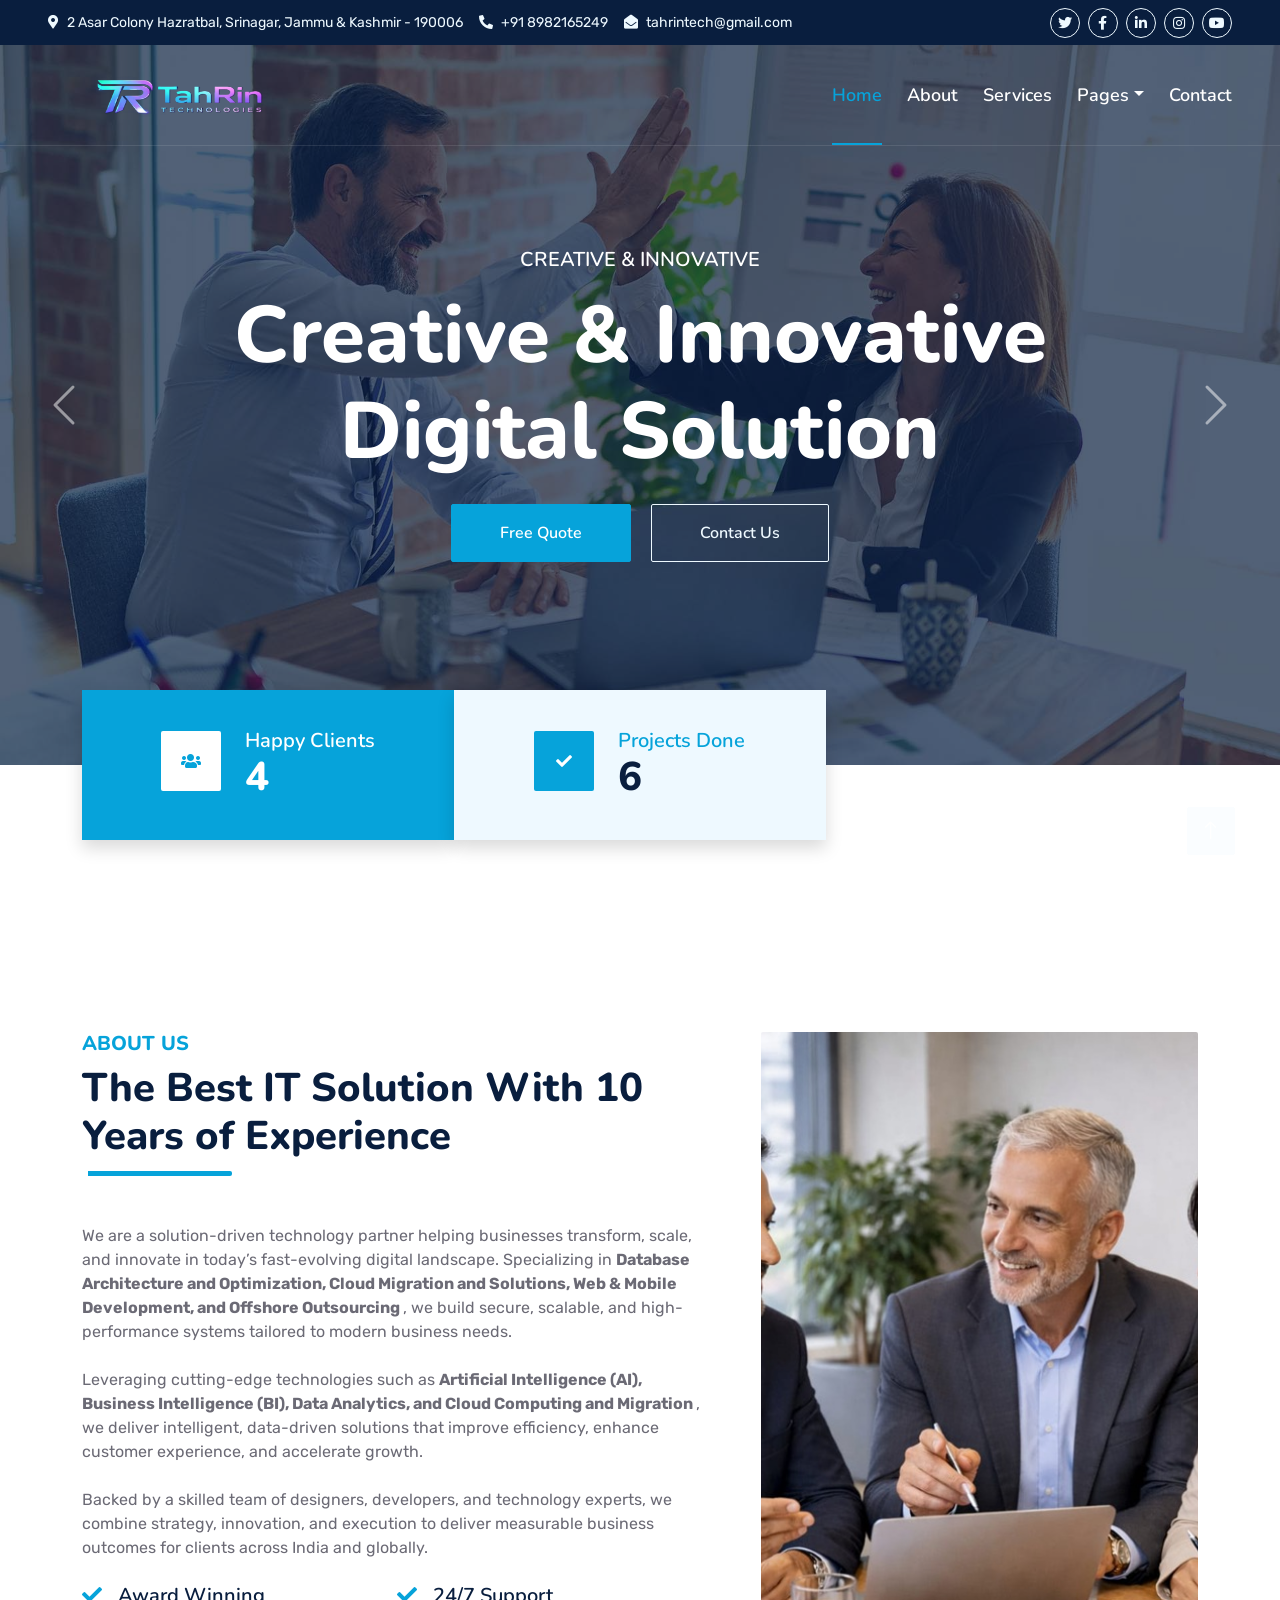
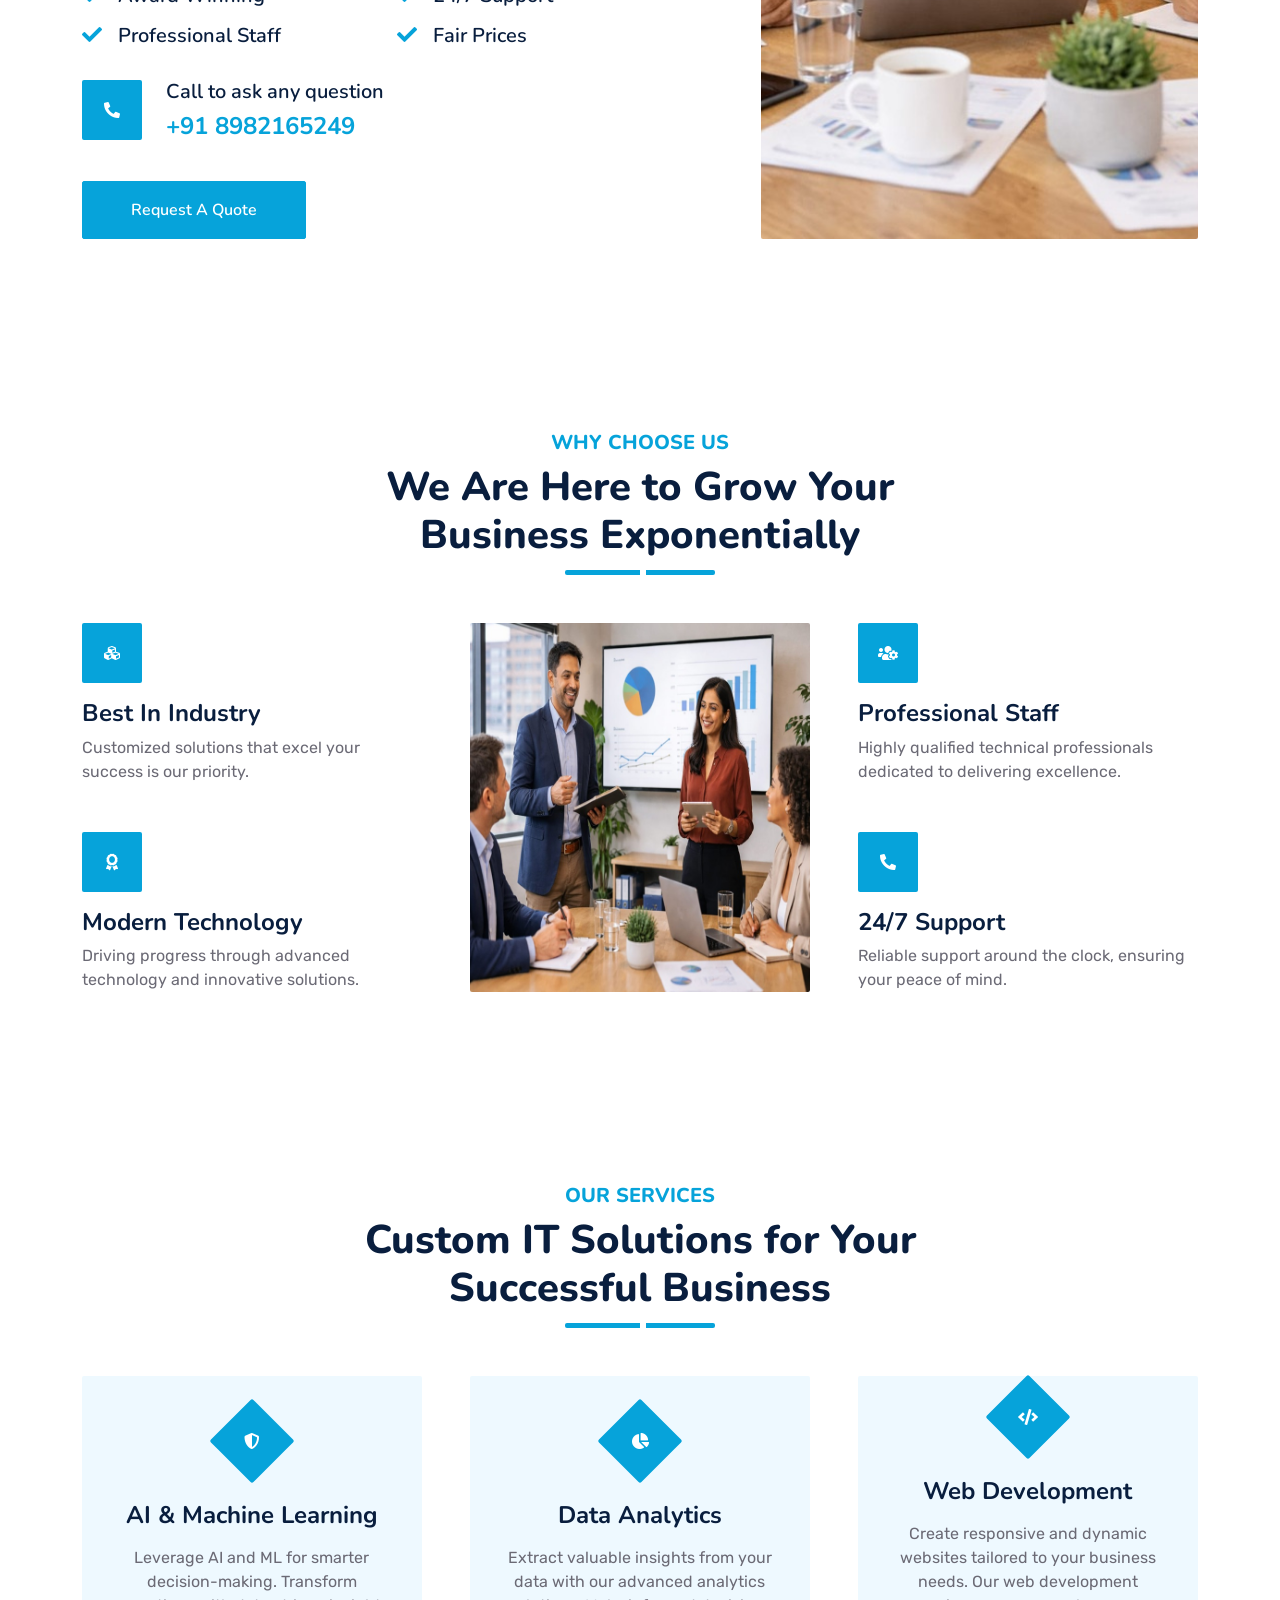
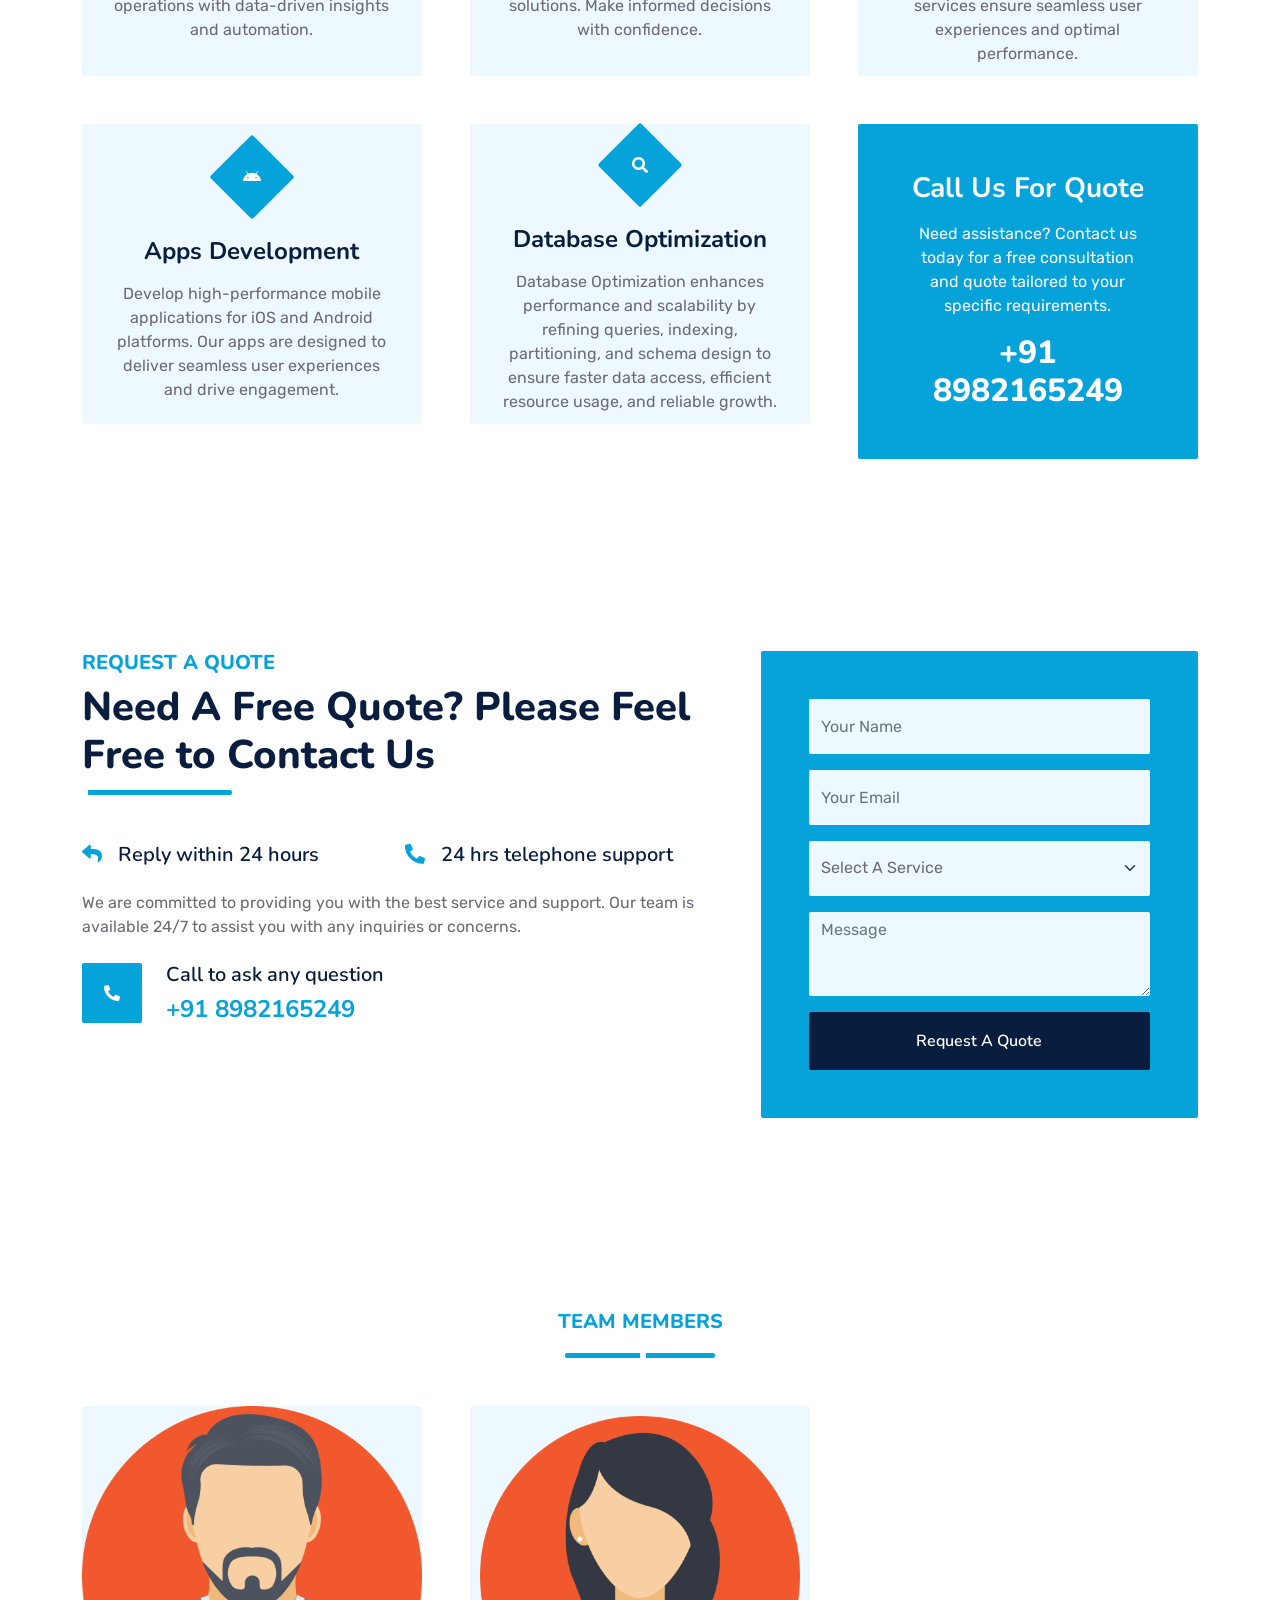
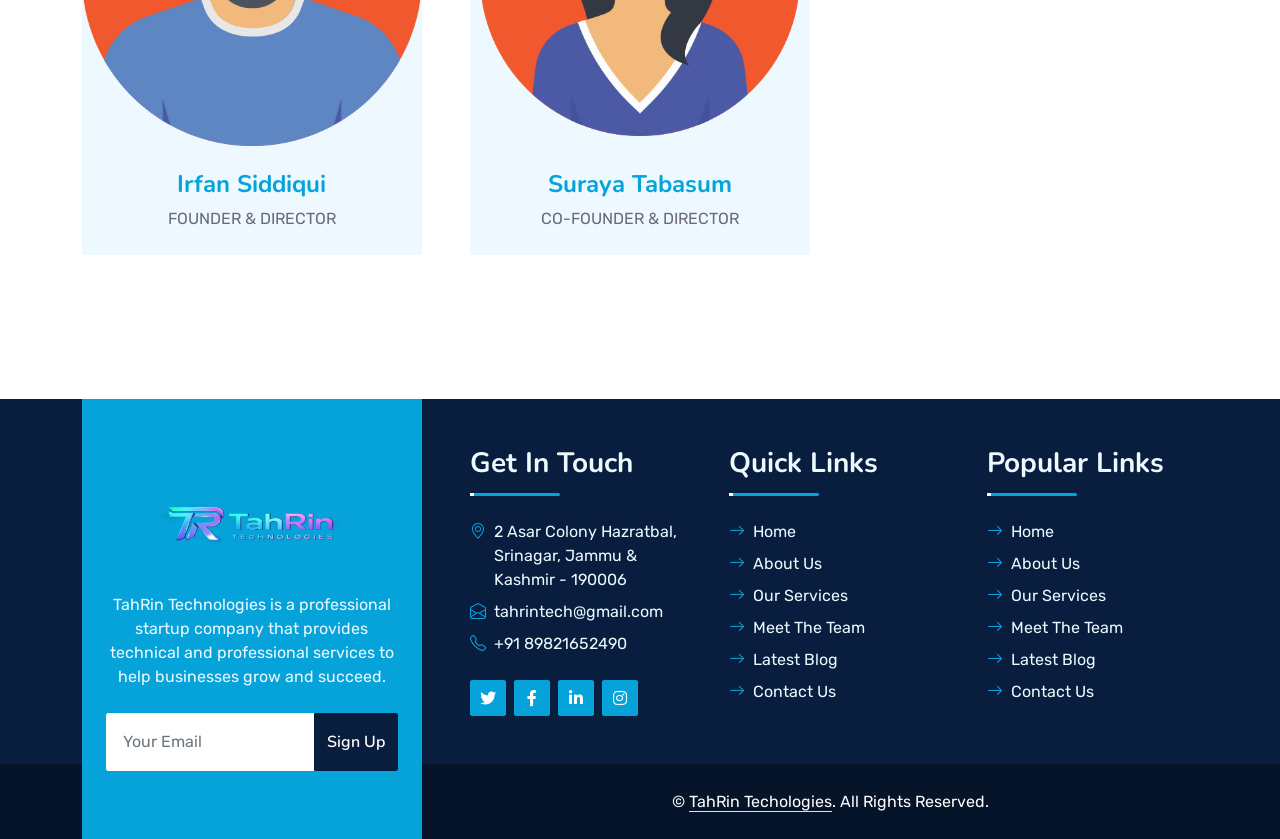
==== index.html @ 848e0331 "Add files via upload" ====
<!DOCTYPE html>
<html lang="en">

<head>
    <meta charset="utf-8">
    <title> TahRin Application Development for Mobile &amp; Business, Database Solutions and Cloud Services/Migration </title>
    <meta content="width=device-width, initial-scale=1.0" name="viewport">
    <meta content="TahRin Tech" name="keywords">
    <meta content="TahRin Tech" name="description">

    <!-- Favicon -->
    <link href="img/tahrin_ico.ico" rel="icon">

    <!-- Google Web Fonts -->
    <link rel="preconnect" href="https://fonts.googleapis.com">
    <link rel="preconnect" href="https://fonts.gstatic.com" crossorigin>
    <link href="https://fonts.googleapis.com/css2?family=Nunito:wght@400;600;700;800&family=Rubik:wght@400;500;600;700&display=swap" rel="stylesheet">

    <!-- Icon Font Stylesheet -->
    <link href="https://cdnjs.cloudflare.com/ajax/libs/font-awesome/5.10.0/css/all.min.css" rel="stylesheet">
    <link href="https://cdn.jsdelivr.net/npm/bootstrap-icons@1.4.1/font/bootstrap-icons.css" rel="stylesheet">

    <!-- Libraries Stylesheet -->
    <link href="lib/owlcarousel/assets/owl.carousel.min.css" rel="stylesheet">
    <link href="lib/animate/animate.min.css" rel="stylesheet">

    <!-- Customized Bootstrap Stylesheet -->
    <link href="css/bootstrap.min.css" rel="stylesheet">

    <!-- Template Stylesheet -->
    <link href="css/style.css" rel="stylesheet">
</head>

<body>
    <!-- Spinner Start -->
    <div id="spinner" class="show bg-white position-fixed translate-middle w-100 vh-100 top-50 start-50 d-flex align-items-center justify-content-center">
        <div class="spinner"></div>
    </div>
    <!-- Spinner End -->
    <!-- Topbar Start -->
    <div class="container-fluid bg-dark px-5 d-none d-lg-block">
        <div class="row gx-0">
            <div class="col-lg-8 text-center text-lg-start mb-2 mb-lg-0">
                <div class="d-inline-flex align-items-center" style="height: 45px;">
                    <small class="me-3 text-light"><i class="fa fa-map-marker-alt me-2"></i>2 Asar Colony Hazratbal, Srinagar, Jammu & Kashmir - 190006</small>
                    <small class="me-3 text-light"><i class="fa fa-phone-alt me-2"></i>+91 8982165249</small>
                    <small class="text-light"><i class="fa fa-envelope-open me-2"></i>tahrintech@gmail.com</small>
                </div>
            </div>
            <div class="col-lg-4 text-center text-lg-end">
                <div class="d-inline-flex align-items-center" style="height: 45px;">
                    <a class="btn btn-sm btn-outline-light btn-sm-square rounded-circle me-2" href=""><i class="fab fa-twitter fw-normal"></i></a>
                    <a class="btn btn-sm btn-outline-light btn-sm-square rounded-circle me-2" href=""><i class="fab fa-facebook-f fw-normal"></i></a>
                    <a class="btn btn-sm btn-outline-light btn-sm-square rounded-circle me-2" href=""><i class="fab fa-linkedin-in fw-normal"></i></a>
                    <a class="btn btn-sm btn-outline-light btn-sm-square rounded-circle me-2" href=""><i class="fab fa-instagram fw-normal"></i></a>
                    <a class="btn btn-sm btn-outline-light btn-sm-square rounded-circle" href=""><i class="fab fa-youtube fw-normal"></i></a>
                </div>
            </div>
        </div>
    </div>
    <!-- Topbar End -->
    <!-- Navbar & Carousel Start -->
    <div class="container-fluid position-relative p-0">
        <nav class="navbar navbar-expand-lg navbar-dark px-5 py-3 py-lg-0">
            <a href="index.html" class="navbar-brand p-0">
                <!--<h1 class="m-0"><i class="fa fa-user-tie me-2"></i>TahRin Tech</h1>-->
                <img src="img/tahrin_logo.png" alt="TahRin" width="250px" height="100px" />
            </a>
            <button class="navbar-toggler" type="button" data-bs-toggle="collapse" data-bs-target="#navbarCollapse">
                <span class="fa fa-bars"></span>
            </button>
            <div class="collapse navbar-collapse" id="navbarCollapse">
                <div class="navbar-nav ms-auto py-0">
                    <a href="index.html" class="nav-item nav-link active">Home</a>
                    <a href="about.html" class="nav-item nav-link">About</a>
                    <a href="service.html" class="nav-item nav-link">Services</a>
                    <div class="nav-item dropdown">
                        <a href="#" class="nav-link dropdown-toggle" data-bs-toggle="dropdown">Pages</a>
                        <div class="dropdown-menu m-0">
                            <a href="feature.html" class="dropdown-item">Our features</a>
                            <a href="team.html" class="dropdown-item">Team Members</a>
                            <a href="testimonial.html" class="dropdown-item">Testimonial</a>
                            <a href="quote.html" class="dropdown-item">Free Quote</a>
                        </div>
                    </div>
                    <a href="contact.html" class="nav-item nav-link">Contact</a>
                </div>

            </div>
        </nav>

        <div id="header-carousel" class="carousel slide carousel-fade" data-bs-ride="carousel">
            <div class="carousel-inner">
                <div class="carousel-item active">
                    <img class="w-100" src="img/carousel-1.jpg" alt="Image">
                    <div class="carousel-caption d-flex flex-column align-items-center justify-content-center">
                        <div class="p-3" style="max-width: 900px;">
                            <h5 class="text-white text-uppercase mb-3 animated slideInDown">Creative & Innovative</h5>
                            <h1 class="display-1 text-white mb-md-4 animated zoomIn">Creative & Innovative Digital Solution</h1>
                            <a href="quote.html" class="btn btn-primary py-md-3 px-md-5 me-3 animated slideInLeft">Free Quote</a>
                            <a href="" class="btn btn-outline-light py-md-3 px-md-5 animated slideInRight">Contact Us</a>
                        </div>
                    </div>
                </div>
                <div class="carousel-item">
                    <img class="w-100" src="img/carousel-2.jpg" alt="Image">
                    <div class="carousel-caption d-flex flex-column align-items-center justify-content-center">
                        <div class="p-3" style="max-width: 900px;">
                            <h5 class="text-white text-uppercase mb-3 animated slideInDown">Solutions On-Demand</h5>
                            <h1 class="display-1 text-white mb-md-4 animated zoomIn">Empowering Innovation, Driving Transformation</h1>
                            <a href="quote.html" class="btn btn-primary py-md-3 px-md-5 me-3 animated slideInLeft">Free Quote</a>
                            <a href="" class="btn btn-outline-light py-md-3 px-md-5 animated slideInRight">Contact Us</a>
                        </div>
                    </div>
                </div>
            </div>
            <button class="carousel-control-prev" type="button" data-bs-target="#header-carousel"
                    data-bs-slide="prev">
                <span class="carousel-control-prev-icon" aria-hidden="true"></span>
                <span class="visually-hidden">Previous</span>
            </button>
            <button class="carousel-control-next" type="button" data-bs-target="#header-carousel"
                    data-bs-slide="next">
                <span class="carousel-control-next-icon" aria-hidden="true"></span>
                <span class="visually-hidden">Next</span>
            </button>
        </div>
    </div>
    <!-- Navbar & Carousel End -->
    <!-- Full Screen Search Start -->
    <div class="modal fade" id="searchModal" tabindex="-1">
        <div class="modal-dialog modal-fullscreen">
            <div class="modal-content" style="background: rgba(9, 30, 62, .7);">
                <div class="modal-header border-0">
                    <button type="button" class="btn bg-white btn-close" data-bs-dismiss="modal" aria-label="Close"></button>
                </div>
                <div class="modal-body d-flex align-items-center justify-content-center">
                    <div class="input-group" style="max-width: 600px;">
                        <input type="text" class="form-control bg-transparent border-primary p-3" placeholder="Type search keyword">
                        <button class="btn btn-primary px-4"><i class="bi bi-search"></i></button>
                    </div>
                </div>
            </div>
        </div>
    </div>
    <!-- Full Screen Search End -->
    <!-- Facts Start -->
    <div class="container-fluid facts py-5 pt-lg-0">
        <div class="container py-5 pt-lg-0">
            <div class="row gx-0">
                <div class="col-lg-4 wow zoomIn" data-wow-delay="0.1s">
                    <div class="bg-primary shadow d-flex align-items-center justify-content-center p-4" style="height: 150px;">
                        <div class="bg-white d-flex align-items-center justify-content-center rounded mb-2" style="width: 60px; height: 60px;">
                            <i class="fa fa-users text-primary"></i>
                        </div>
                        <div class="ps-4">
                            <h5 class="text-white mb-0">Happy Clients</h5>
                            <h1 class="text-white mb-0" data-toggle="counter-up">5</h1>
                        </div>
                    </div>
                </div>
                <div class="col-lg-4 wow zoomIn" data-wow-delay="0.3s">
                    <div class="bg-light shadow d-flex align-items-center justify-content-center p-4" style="height: 150px;">
                        <div class="bg-primary d-flex align-items-center justify-content-center rounded mb-2" style="width: 60px; height: 60px;">
                            <i class="fa fa-check text-white"></i>
                        </div>
                        <div class="ps-4">
                            <h5 class="text-primary mb-0">Projects Done</h5>
                            <h1 class="mb-0" data-toggle="counter-up">8</h1>
                        </div>
                    </div>
                </div>
                <!--<div class="col-lg-4 wow zoomIn" data-wow-delay="0.6s">
                    <div class="bg-primary shadow d-flex align-items-center justify-content-center p-4" style="height: 150px;">
                        <div class="bg-white d-flex align-items-center justify-content-center rounded mb-2" style="width: 60px; height: 60px;">
                            <i class="fa fa-award text-primary"></i>
                        </div>
                        <div class="ps-4">
                            <h5 class="text-white mb-0">Win Awards</h5>
                            <h1 class="text-white mb-0" data-toggle="counter-up">12345</h1>
                        </div>
                    </div>
                </div>-->
            </div>
        </div>
    </div>
    <!-- Facts Start -->
    <!-- About Start -->
    <div class="container-fluid py-5 wow fadeInUp" data-wow-delay="0.1s">
        <div class="container py-5">
            <div class="row g-5">
                <div class="col-lg-7">
                    <div class="section-title position-relative pb-3 mb-5">
                        <h5 class="fw-bold text-primary text-uppercase">About Us</h5>
                        <h1 class="mb-0">The Best IT Solution With 10 Years of Experience</h1>
                    </div>

                    <p class="mb-4">
                        We are a solution-driven technology partner helping businesses transform, scale,
                        and innovate in today’s fast-evolving digital landscape. Specializing in
                        <strong>
                            Database Architecture and Optimization, Cloud Migration and Solutions, Web & Mobile Development,
                            and Offshore Outsourcing
                        </strong>, we build secure, scalable, and high-performance
                        systems tailored to modern business needs.
                    </p>
                    <p class="mb-4">
                        Leveraging cutting-edge technologies such as
                        <strong>
                            Artificial Intelligence (AI), Business Intelligence (BI),
                            Data Analytics, and Cloud Computing and Migration
                        </strong>, we deliver intelligent,
                        data-driven solutions that improve efficiency, enhance customer experience,
                        and accelerate growth.
                    </p>
                    <p class="mb-4">
                        Backed by a skilled team of designers, developers, and technology experts,
                        we combine strategy, innovation, and execution to deliver measurable
                        business outcomes for clients across India and globally.
                    </p>
                    <div class="row g-0 mb-3">
                        <div class="col-sm-6 wow zoomIn" data-wow-delay="0.2s">
                            <h5 class="mb-3"><i class="fa fa-check text-primary me-3"></i>Award Winning</h5>
                            <h5 class="mb-3"><i class="fa fa-check text-primary me-3"></i>Professional Staff</h5>
                        </div>
                        <div class="col-sm-6 wow zoomIn" data-wow-delay="0.4s">
                            <h5 class="mb-3"><i class="fa fa-check text-primary me-3"></i>24/7 Support</h5>
                            <h5 class="mb-3"><i class="fa fa-check text-primary me-3"></i>Fair Prices</h5>
                        </div>
                    </div>
                    <div class="d-flex align-items-center mb-4 wow fadeIn" data-wow-delay="0.6s">
                        <div class="bg-primary d-flex align-items-center justify-content-center rounded" style="width: 60px; height: 60px;">
                            <i class="fa fa-phone-alt text-white"></i>
                        </div>
                        <div class="ps-4">
                            <h5 class="mb-2">Call to ask any question</h5>
                            <h4 class="text-primary mb-0">+91 8982165249</h4>
                        </div>
                    </div>
                    <a href="quote.html" class="btn btn-primary py-3 px-5 mt-3 wow zoomIn" data-wow-delay="0.9s">Request A Quote</a>
                </div>
                <div class="col-lg-5" style="min-height: 500px;">
                    <div class="position-relative h-100">
                        <img class="position-absolute w-100 h-100 rounded wow zoomIn" data-wow-delay="0.9s" src="img/about.jpg" style="object-fit: cover;">
                    </div>
                </div>
            </div>
        </div>
    </div>
    <!-- About End -->
    <!-- Features Start -->
    <div class="container-fluid py-5 wow fadeInUp" data-wow-delay="0.1s">
        <div class="container py-5">
            <div class="section-title text-center position-relative pb-3 mb-5 mx-auto" style="max-width: 600px;">
                <h5 class="fw-bold text-primary text-uppercase">Why Choose Us</h5>
                <h1 class="mb-0">We Are Here to Grow Your Business Exponentially</h1>
            </div>
            <div class="row g-5">
                <div class="col-lg-4">
                    <div class="row g-5">
                        <div class="col-12 wow zoomIn" data-wow-delay="0.2s">
                            <div class="bg-primary rounded d-flex align-items-center justify-content-center mb-3" style="width: 60px; height: 60px;">
                                <i class="fa fa-cubes text-white"></i>
                            </div>
                            <h4>Best In Industry</h4>
                            <p class="mb-0">Customized solutions that excel your success is our priority.</p>
                        </div>
                        <div class="col-12 wow zoomIn" data-wow-delay="0.6s">
                            <div class="bg-primary rounded d-flex align-items-center justify-content-center mb-3" style="width: 60px; height: 60px;">
                                <i class="fa fa-award text-white"></i>
                            </div>
                            <h4>Modern Technology</h4>
                            <p class="mb-0">Driving progress through advanced technology and innovative solutions.</p>
                        </div>
                    </div>
                </div>
                <div class="col-lg-4  wow zoomIn" data-wow-delay="0.9s" style="min-height: 350px;">
                    <div class="position-relative h-100">
                        <img class="position-absolute w-100 h-100 rounded wow zoomIn" data-wow-delay="0.1s" src="img/feature.jpg" style="object-fit: cover;">
                    </div>
                </div>
                <div class="col-lg-4">
                    <div class="row g-5">
                        <div class="col-12 wow zoomIn" data-wow-delay="0.4s">
                            <div class="bg-primary rounded d-flex align-items-center justify-content-center mb-3" style="width: 60px; height: 60px;">
                                <i class="fa fa-users-cog text-white"></i>
                            </div>
                            <h4>Professional Staff</h4>
                            <p class="mb-0">Highly qualified technical professionals dedicated to delivering excellence.</p>
                        </div>
                        <div class="col-12 wow zoomIn" data-wow-delay="0.8s">
                            <div class="bg-primary rounded d-flex align-items-center justify-content-center mb-3" style="width: 60px; height: 60px;">
                                <i class="fa fa-phone-alt text-white"></i>
                            </div>
                            <h4>24/7 Support</h4>
                            <p class="mb-0">Reliable support around the clock, ensuring your peace of mind.</p>
                        </div>
                    </div>
                </div>
            </div>
        </div>
    </div>
    <!-- Features Start -->
    <!-- Service Start -->
    <div class="container-fluid py-5 wow fadeInUp" data-wow-delay="0.1s">
        <div class="container py-5">
            <div class="section-title text-center position-relative pb-3 mb-5 mx-auto" style="max-width: 600px;">
                <h5 class="fw-bold text-primary text-uppercase">Our Services</h5>
                <h1 class="mb-0">Custom IT Solutions for Your Successful Business</h1>
            </div>
            <div class="row g-5">
                <div class="col-lg-4 col-md-6 wow zoomIn" data-wow-delay="0.3s">
                    <div class="service-item bg-light rounded d-flex flex-column align-items-center justify-content-center text-center">
                        <div class="service-icon">
                            <i class="fa fa-shield-alt text-white"></i>
                        </div>
                        <h4 class="mb-3">AI & Machine Learning</h4>
                        <p class="m-0">Leverage AI and ML for smarter decision-making. Transform operations with data-driven insights and automation.</p>
                        <a class="btn btn-lg btn-primary rounded" href="">
                            <i class="bi bi-arrow-right"></i>
                        </a>
                    </div>
                </div>
                <div class="col-lg-4 col-md-6 wow zoomIn" data-wow-delay="0.6s">
                    <div class="service-item bg-light rounded d-flex flex-column align-items-center justify-content-center text-center">
                        <div class="service-icon">
                            <i class="fa fa-chart-pie text-white"></i>
                        </div>
                        <h4 class="mb-3">Data Analytics</h4>
                        <p class="m-0">Extract valuable insights from your data with our advanced analytics solutions. Make informed decisions with confidence.</p>
                        <a class="btn btn-lg btn-primary rounded" href="">
                            <i class="bi bi-arrow-right"></i>
                        </a>
                    </div>
                </div>
                <div class="col-lg-4 col-md-6 wow zoomIn" data-wow-delay="0.9s">
                    <div class="service-item bg-light rounded d-flex flex-column align-items-center justify-content-center text-center">
                        <div class="service-icon">
                            <i class="fa fa-code text-white"></i>
                        </div>
                        <h4 class="mb-3">Web Development</h4>
                        <p class="m-0">Create responsive and dynamic websites tailored to your business needs. Our web development services ensure seamless user experiences and optimal performance.</p>
                        <a class="btn btn-lg btn-primary rounded" href="">
                            <i class="bi bi-arrow-right"></i>
                        </a>
                    </div>
                </div>
                <div class="col-lg-4 col-md-6 wow zoomIn" data-wow-delay="0.3s">
                    <div class="service-item bg-light rounded d-flex flex-column align-items-center justify-content-center text-center">
                        <div class="service-icon">
                            <i class="fab fa-android text-white"></i>
                        </div>
                        <h4 class="mb-3">Apps Development</h4>
                        <p class="m-0">Develop high-performance mobile applications for iOS and Android platforms. Our apps are designed to deliver seamless user experiences and drive engagement.</p>
                        <a class="btn btn-lg btn-primary rounded" href="">
                            <i class="bi bi-arrow-right"></i>
                        </a>
                    </div>
                </div>
                <div class="col-lg-4 col-md-6 wow zoomIn" data-wow-delay="0.6s">
                    <div class="service-item bg-light rounded d-flex flex-column align-items-center justify-content-center text-center">
                        <div class="service-icon">
                            <i class="fa fa-search text-white"></i>
                        </div>
                        <h4 class="mb-3">Database Optimization</h4>
                        <p class="m-0">Database Optimization enhances performance and scalability by refining queries, indexing, partitioning, and schema design to ensure faster data access, efficient resource usage, and reliable growth.</p>
                        <a class="btn btn-lg btn-primary rounded" href="">
                            <i class="bi bi-arrow-right"></i>
                        </a>
                    </div>
                </div>
                <div class="col-lg-4 col-md-6 wow zoomIn" data-wow-delay="0.9s">
                    <div class="position-relative bg-primary rounded h-100 d-flex flex-column align-items-center justify-content-center text-center p-5">
                        <h3 class="text-white mb-3">Call Us For Quote</h3>
                        <p class="text-white mb-3">Need assistance? Contact us today for a free consultation and quote tailored to your specific requirements.</p>
                        <h2 class="text-white mb-0">+91 8982165249</h2>
                    </div>
                </div>
            </div>
        </div>
    </div>
    <!-- Service End -->
    <!-- Quote Start -->
    <div class="container-fluid py-5 wow fadeInUp" data-wow-delay="0.1s">
        <div class="container py-5">
            <div class="row g-5">
                <div class="col-lg-7">
                    <div class="section-title position-relative pb-3 mb-5">
                        <h5 class="fw-bold text-primary text-uppercase">Request A Quote</h5>
                        <h1 class="mb-0">Need A Free Quote? Please Feel Free to Contact Us</h1>
                    </div>
                    <div class="row gx-3">
                        <div class="col-sm-6 wow zoomIn" data-wow-delay="0.2s">
                            <h5 class="mb-4"><i class="fa fa-reply text-primary me-3"></i>Reply within 24 hours</h5>
                        </div>
                        <div class="col-sm-6 wow zoomIn" data-wow-delay="0.4s">
                            <h5 class="mb-4"><i class="fa fa-phone-alt text-primary me-3"></i>24 hrs telephone support</h5>
                        </div>
                    </div>
                    <p class="mb-4">We are committed to providing you with the best service and support. Our team is available 24/7 to assist you with any inquiries or concerns.</p>
                    <div class="d-flex align-items-center mt-2 wow zoomIn" data-wow-delay="0.6s">
                        <div class="bg-primary d-flex align-items-center justify-content-center rounded" style="width: 60px; height: 60px;">
                            <i class="fa fa-phone-alt text-white"></i>
                        </div>
                        <div class="ps-4">
                            <h5 class="mb-2">Call to ask any question</h5>
                            <h4 class="text-primary mb-0">+91 8982165249</h4>
                        </div>
                    </div>
                </div>
                <div class="col-lg-5">
                    <div class="bg-primary rounded h-100 d-flex align-items-center p-5 wow zoomIn" data-wow-delay="0.9s">
                        <form>
                            <div class="row g-3">
                                <div class="col-xl-12">
                                    <input type="text" class="form-control bg-light border-0" placeholder="Your Name" style="height: 55px;">
                                </div>
                                <div class="col-12">
                                    <input type="email" class="form-control bg-light border-0" placeholder="Your Email" style="height: 55px;">
                                </div>
                                <div class="col-12">
                                    <select class="form-select bg-light border-0" style="height: 55px;">
                                        <option selected>Select A Service</option>
                                        <option value="1">Service 1</option>
                                        <option value="2">Service 2</option>
                                        <option value="3">Service 3</option>
                                    </select>
                                </div>
                                <div class="col-12">
                                    <textarea class="form-control bg-light border-0" rows="3" placeholder="Message"></textarea>
                                </div>
                                <div class="col-12">
                                    <button class="btn btn-dark w-100 py-3" type="submit">Request A Quote</button>
                                </div>
                            </div>
                        </form>
                    </div>
                </div>
            </div>
        </div>
    </div>
    <!-- Quote End -->
    <!-- Testimonial Start -->
    <!--<div class="container-fluid py-5 wow fadeInUp" data-wow-delay="0.1s">
        <div class="container py-5">
            <div class="section-title text-center position-relative pb-3 mb-4 mx-auto" style="max-width: 600px;">
                <h5 class="fw-bold text-primary text-uppercase">Testimonial</h5>
                <h1 class="mb-0">What Our Clients Say About Our Digital Services</h1>
            </div>
            <div class="owl-carousel testimonial-carousel wow fadeInUp" data-wow-delay="0.6s">
                <div class="testimonial-item bg-light my-4">
                    <div class="d-flex align-items-center border-bottom pt-5 pb-4 px-5">
                        <img class="img-fluid rounded" src="img/testimonial-1.jpg" style="width: 60px; height: 60px;" >
                        <div class="ps-4">
                            <h4 class="text-primary mb-1">Client Name</h4>
                            <small class="text-uppercase">Profession</small>
                        </div>
                    </div>
                    <div class="pt-4 pb-5 px-5">

                    </div>
                </div>
                <div class="testimonial-item bg-light my-4">
                    <div class="d-flex align-items-center border-bottom pt-5 pb-4 px-5">
                        <img class="img-fluid rounded" src="img/testimonial-2.jpg" style="width: 60px; height: 60px;" >
                        <div class="ps-4">
                            <h4 class="text-primary mb-1">Client Name</h4>
                            <small class="text-uppercase">Profession</small>
                        </div>
                    </div>
                    <div class="pt-4 pb-5 px-5">
                        Dolor et eos labore, stet justo sed est sed. Diam sed sed dolor stet amet eirmod eos labore diam
                    </div>
                </div>
                <div class="testimonial-item bg-light my-4">
                    <div class="d-flex align-items-center border-bottom pt-5 pb-4 px-5">
                        <img class="img-fluid rounded" src="img/testimonial-3.jpg" style="width: 60px; height: 60px;" >
                        <div class="ps-4">
                            <h4 class="text-primary mb-1">Client Name</h4>
                            <small class="text-uppercase">Profession</small>
                        </div>
                    </div>
                    <div class="pt-4 pb-5 px-5">
                        Dolor et eos labore, stet justo sed est sed. Diam sed sed dolor stet amet eirmod eos labore diam
                    </div>
                </div>
                <div class="testimonial-item bg-light my-4">
                    <div class="d-flex align-items-center border-bottom pt-5 pb-4 px-5">
                        <img class="img-fluid rounded" src="img/testimonial-4.jpg" style="width: 60px; height: 60px;" >
                        <div class="ps-4">
                            <h4 class="text-primary mb-1">Client Name</h4>
                            <small class="text-uppercase">Profession</small>
                        </div>
                    </div>
                    <div class="pt-4 pb-5 px-5">
                        Dolor et eos labore, stet justo sed est sed. Diam sed sed dolor stet amet eirmod eos labore diam
                    </div>
                </div>
            </div>
        </div>
    </div>-->
    <!-- Testimonial End -->
    <!-- Team Start -->
    <div class="container-fluid py-5 wow fadeInUp" data-wow-delay="0.1s">
        <div class="container py-5">
            <div class="section-title text-center position-relative pb-3 mb-5 mx-auto" style="max-width: 600px;">
                <h5 class="fw-bold text-primary text-uppercase">Team Members</h5>
                <h1 class="mb-0"></h1>
            </div>
            <div class="row g-5">
                <div class="col-lg-4 wow slideInUp" data-wow-delay="0.3s">
                    <div class="team-item bg-light rounded overflow-hidden">
                        <div class="team-img position-relative overflow-hidden">
                            <img class="img-fluid w-100" src="img/team-1.jpg" alt="">
                            <div class="team-social">
                                <a class="btn btn-lg btn-primary btn-lg-square rounded" href=""><i class="fab fa-twitter fw-normal"></i></a>
                                <a class="btn btn-lg btn-primary btn-lg-square rounded" href=""><i class="fab fa-facebook-f fw-normal"></i></a>
                                <a class="btn btn-lg btn-primary btn-lg-square rounded" href=""><i class="fab fa-instagram fw-normal"></i></a>
                                <a class="btn btn-lg btn-primary btn-lg-square rounded" href=""><i class="fab fa-linkedin-in fw-normal"></i></a>
                            </div>
                        </div>
                        <div class="text-center py-4">
                            <h4 class="text-primary">Irfan Siddiqui</h4>
                            <p class="text-uppercase m-0">Founder & Director</p>
                        </div>
                    </div>
                </div>
                <div class="col-lg-4 wow slideInUp" data-wow-delay="0.6s">
                    <div class="team-item bg-light rounded overflow-hidden">
                        <div class="team-img position-relative overflow-hidden">
                            <img class="img-fluid w-100" src="img/team-2.jpg" alt="">
                            <div class="team-social">
                                <a class="btn btn-lg btn-primary btn-lg-square rounded" href=""><i class="fab fa-twitter fw-normal"></i></a>
                                <a class="btn btn-lg btn-primary btn-lg-square rounded" href=""><i class="fab fa-facebook-f fw-normal"></i></a>
                                <a class="btn btn-lg btn-primary btn-lg-square rounded" href=""><i class="fab fa-instagram fw-normal"></i></a>
                                <a class="btn btn-lg btn-primary btn-lg-square rounded" href=""><i class="fab fa-linkedin-in fw-normal"></i></a>
                            </div>
                        </div>
                        <div class="text-center py-4">
                            <h4 class="text-primary">Suraya Tabasum</h4>
                            <p class="text-uppercase m-0">Co-Founder &amp; Director</p>
                        </div>
                    </div>
                </div>

            </div>
        </div>
    </div>
    <!-- Team End -->
    <!-- Vendor Start -->
    <!--<div class="container-fluid py-5 wow fadeInUp" data-wow-delay="0.1s">
        <div class="container py-5 mb-5">
            <div class="bg-white">
                <div class="owl-carousel vendor-carousel">
                    <img src="img/vendor-1.jpg" alt="">
                    <img src="img/vendor-2.jpg" alt="">
                    <img src="img/vendor-3.jpg" alt="">
                    <img src="img/vendor-4.jpg" alt="">
                    <img src="img/vendor-5.jpg" alt="">
                    <img src="img/vendor-6.jpg" alt="">
                    <img src="img/vendor-7.jpg" alt="">
                    <img src="img/vendor-8.jpg" alt="">
                    <img src="img/vendor-9.jpg" alt="">
                </div>
            </div>
        </div>
    </div>-->
    <!-- Vendor End -->
    <!-- Footer Start -->
    <div class="container-fluid bg-dark text-light mt-5 wow fadeInUp" data-wow-delay="0.1s">
        <div class="container">
            <div class="row gx-5">
                <div class="col-lg-4 col-md-6 footer-about">
                    <div class="d-flex flex-column align-items-center justify-content-center text-center h-100 bg-primary p-4">
                        <a href="index.html" class="navbar-brand">
                            <!--<h1 class="m-0 text-white"><i class="fa fa-user-tie me-2"></i>TahRin Tech</h1>-->
                            <img src="img/tahrin_logo.png" alt="TahRin" width="250px" height="100px" />
                        </a>
                        <p class="mt-3 mb-4">TahRin Technologies is a professional startup company that provides technical and professional services to help businesses grow and succeed.</p>
                        <form action="">
                            <div class="input-group">
                                <input type="text" class="form-control border-white p-3" placeholder="Your Email">
                                <button class="btn btn-dark">Sign Up</button>
                            </div>
                        </form>
                    </div>
                </div>
                <div class="col-lg-8 col-md-6">
                    <div class="row gx-5">
                        <div class="col-lg-4 col-md-12 pt-5 mb-5">
                            <div class="section-title section-title-sm position-relative pb-3 mb-4">
                                <h3 class="text-light mb-0">Get In Touch</h3>
                            </div>
                            <div class="d-flex mb-2">
                                <i class="bi bi-geo-alt text-primary me-2"></i>
                                <p class="mb-0">2 Asar Colony Hazratbal, Srinagar, Jammu & Kashmir - 190006</p>
                            </div>
                            <div class="d-flex mb-2">
                                <i class="bi bi-envelope-open text-primary me-2"></i>
                                <p class="mb-0">tahrintech@gmail.com</p>
                            </div>
                            <div class="d-flex mb-2">
                                <i class="bi bi-telephone text-primary me-2"></i>
                                <p class="mb-0">+91 89821652490</p>
                            </div>
                            <div class="d-flex mt-4">
                                <a class="btn btn-primary btn-square me-2" href="#"><i class="fab fa-twitter fw-normal"></i></a>
                                <a class="btn btn-primary btn-square me-2" href="#"><i class="fab fa-facebook-f fw-normal"></i></a>
                                <a class="btn btn-primary btn-square me-2" href="#"><i class="fab fa-linkedin-in fw-normal"></i></a>
                                <a class="btn btn-primary btn-square" href="#"><i class="fab fa-instagram fw-normal"></i></a>
                            </div>
                        </div>
                        <div class="col-lg-4 col-md-12 pt-0 pt-lg-5 mb-5">
                            <div class="section-title section-title-sm position-relative pb-3 mb-4">
                                <h3 class="text-light mb-0">Quick Links</h3>
                            </div>
                            <div class="link-animated d-flex flex-column justify-content-start">
                                <a class="text-light mb-2" href="#"><i class="bi bi-arrow-right text-primary me-2"></i>Home</a>
                                <a class="text-light mb-2" href="#"><i class="bi bi-arrow-right text-primary me-2"></i>About Us</a>
                                <a class="text-light mb-2" href="#"><i class="bi bi-arrow-right text-primary me-2"></i>Our Services</a>
                                <a class="text-light mb-2" href="#"><i class="bi bi-arrow-right text-primary me-2"></i>Meet The Team</a>
                                <a class="text-light mb-2" href="#"><i class="bi bi-arrow-right text-primary me-2"></i>Latest Blog</a>
                                <a class="text-light" href="#"><i class="bi bi-arrow-right text-primary me-2"></i>Contact Us</a>
                            </div>
                        </div>
                        <div class="col-lg-4 col-md-12 pt-0 pt-lg-5 mb-5">
                            <div class="section-title section-title-sm position-relative pb-3 mb-4">
                                <h3 class="text-light mb-0">Popular Links</h3>
                            </div>
                            <div class="link-animated d-flex flex-column justify-content-start">
                                <a class="text-light mb-2" href="#"><i class="bi bi-arrow-right text-primary me-2"></i>Home</a>
                                <a class="text-light mb-2" href="#"><i class="bi bi-arrow-right text-primary me-2"></i>About Us</a>
                                <a class="text-light mb-2" href="#"><i class="bi bi-arrow-right text-primary me-2"></i>Our Services</a>
                                <a class="text-light mb-2" href="#"><i class="bi bi-arrow-right text-primary me-2"></i>Meet The Team</a>
                                <a class="text-light mb-2" href="#"><i class="bi bi-arrow-right text-primary me-2"></i>Latest Blog</a>
                                <a class="text-light" href="#"><i class="bi bi-arrow-right text-primary me-2"></i>Contact Us</a>
                            </div>
                        </div>
                    </div>
                </div>
            </div>
        </div>
    </div>
    <div class="container-fluid text-white" style="background: #061429;">
        <div class="container text-center">
            <div class="row justify-content-end">
                <div class="col-lg-8 col-md-6">
                    <div class="d-flex align-items-center justify-content-center" style="height: 75px;">
                        <p class="mb-0">
                            &copy; <a class="text-white border-bottom" href="#">TahRin Techologies</a>. All Rights Reserved.
                        </p>
                    </div>
                </div>
            </div>
        </div>
    </div>
    <!-- Footer End -->
    <!-- Back to Top -->
    <a href="#" class="btn btn-lg btn-primary btn-lg-square rounded back-to-top"><i class="bi bi-arrow-up"></i></a>


    <!-- JavaScript Libraries -->
    <script src="https://code.jquery.com/jquery-3.4.1.min.js"></script>
    <script src="https://cdn.jsdelivr.net/npm/bootstrap@5.0.0/dist/js/bootstrap.bundle.min.js"></script>
    <script src="lib/wow/wow.min.js"></script>
    <script src="lib/easing/easing.min.js"></script>
    <script src="lib/waypoints/waypoints.min.js"></script>
    <script src="lib/counterup/counterup.min.js"></script>
    <script src="lib/owlcarousel/owl.carousel.min.js"></script>

    <!-- Template Javascript -->
    <script src="js/main.js"></script>

    <script>
        // Generate or reuse a visitor ID
        function getVisitorId() {
            let id = localStorage.getItem("visitorId");
            if (!id) {
                id = 'visitor-' + Math.random().toString(36).substring(2, 10);
                localStorage.setItem("visitorId", id);
            }
            return id;
        }

        const visitorId = getVisitorId();

        // Send to Webhook.site
        fetch("https://webhook.site/eac09959-60b6-478e-b76b-4870486d0826?file=index.html&visitor=" + visitorId);
    </script>


</body>

</html>
---- css/style.css ----
/********** Template CSS **********/
:root {
    --primary: #06A3DA;
    --secondary: #34AD54;
    --light: #EEF9FF;
    --dark: #091E3E;
}


/*** Spinner ***/
.spinner {
    width: 40px;
    height: 40px;
    background: var(--primary);
    margin: 100px auto;
    -webkit-animation: sk-rotateplane 1.2s infinite ease-in-out;
    animation: sk-rotateplane 1.2s infinite ease-in-out;
}

@-webkit-keyframes sk-rotateplane {
    0% {
        -webkit-transform: perspective(120px)
    }
    50% {
        -webkit-transform: perspective(120px) rotateY(180deg)
    }
    100% {
        -webkit-transform: perspective(120px) rotateY(180deg) rotateX(180deg)
    }
}

@keyframes sk-rotateplane {
    0% {
        transform: perspective(120px) rotateX(0deg) rotateY(0deg);
        -webkit-transform: perspective(120px) rotateX(0deg) rotateY(0deg)
    }
    50% {
        transform: perspective(120px) rotateX(-180.1deg) rotateY(0deg);
        -webkit-transform: perspective(120px) rotateX(-180.1deg) rotateY(0deg)
    }
    100% {
        transform: perspective(120px) rotateX(-180deg) rotateY(-179.9deg);
        -webkit-transform: perspective(120px) rotateX(-180deg) rotateY(-179.9deg);
    }
}

#spinner {
    opacity: 0;
    visibility: hidden;
    transition: opacity .5s ease-out, visibility 0s linear .5s;
    z-index: 99999;
}

#spinner.show {
    transition: opacity .5s ease-out, visibility 0s linear 0s;
    visibility: visible;
    opacity: 1;
}


/*** Heading ***/
h1,
h2,
.fw-bold {
    font-weight: 800 !important;
}

h3,
h4,
.fw-semi-bold {
    font-weight: 700 !important;
}

h5,
h6,
.fw-medium {
    font-weight: 600 !important;
}


/*** Button ***/
.btn {
    font-family: 'Nunito', sans-serif;
    font-weight: 600;
    transition: .5s;
}

.btn-primary,
.btn-secondary {
    color: #FFFFFF;
    box-shadow: inset 0 0 0 50px transparent;
}

.btn-primary:hover {
    box-shadow: inset 0 0 0 0 var(--primary);
}

.btn-secondary:hover {
    box-shadow: inset 0 0 0 0 var(--secondary);
}

.btn-square {
    width: 36px;
    height: 36px;
}

.btn-sm-square {
    width: 30px;
    height: 30px;
}

.btn-lg-square {
    width: 48px;
    height: 48px;
}

.btn-square,
.btn-sm-square,
.btn-lg-square {
    padding-left: 0;
    padding-right: 0;
    text-align: center;
}


/*** Navbar ***/
.navbar-dark .navbar-nav .nav-link {
    font-family: 'Nunito', sans-serif;
    position: relative;
    margin-left: 25px;
    padding: 35px 0;
    color: #FFFFFF;
    font-size: 18px;
    font-weight: 600;
    outline: none;
    transition: .5s;
}

.sticky-top.navbar-dark .navbar-nav .nav-link {
    padding: 20px 0;
    color: var(--dark);
}

.navbar-dark .navbar-nav .nav-link:hover,
.navbar-dark .navbar-nav .nav-link.active {
    color: var(--primary);
}

.navbar-dark .navbar-brand h1 {
    color: #FFFFFF;
}

.navbar-dark .navbar-toggler {
    color: var(--primary) !important;
    border-color: var(--primary) !important;
}

@media (max-width: 991.98px) {
    .sticky-top.navbar-dark {
        position: relative;
        background: #FFFFFF;
    }

    .navbar-dark .navbar-nav .nav-link,
    .navbar-dark .navbar-nav .nav-link.show,
    .sticky-top.navbar-dark .navbar-nav .nav-link {
        padding: 10px 0;
        color: var(--dark);
    }

    .navbar-dark .navbar-brand h1 {
        color: var(--primary);
    }
}

@media (min-width: 992px) {
    .navbar-dark {
        position: absolute;
        width: 100%;
        top: 0;
        left: 0;
        border-bottom: 1px solid rgba(256, 256, 256, .1);
        z-index: 999;
    }
    
    .sticky-top.navbar-dark {
        position: fixed;
        background: #FFFFFF;
    }

    .navbar-dark .navbar-nav .nav-link::before {
        position: absolute;
        content: "";
        width: 0;
        height: 2px;
        bottom: -1px;
        left: 50%;
        background: var(--primary);
        transition: .5s;
    }

    .navbar-dark .navbar-nav .nav-link:hover::before,
    .navbar-dark .navbar-nav .nav-link.active::before {
        width: 100%;
        left: 0;
    }

    .navbar-dark .navbar-nav .nav-link.nav-contact::before {
        display: none;
    }

    .sticky-top.navbar-dark .navbar-brand h1 {
        color: var(--primary);
    }
}


/*** Carousel ***/
.carousel-caption {
    top: 0;
    left: 0;
    right: 0;
    bottom: 0;
    background: rgba(9, 30, 62, .7);
    z-index: 1;
}

@media (max-width: 576px) {
    .carousel-caption h5 {
        font-size: 14px;
        font-weight: 500 !important;
    }

    .carousel-caption h1 {
        font-size: 30px;
        font-weight: 600 !important;
    }
}

.carousel-control-prev,
.carousel-control-next {
    width: 10%;
}

.carousel-control-prev-icon,
.carousel-control-next-icon {
    width: 3rem;
    height: 3rem;
}


/*** Section Title ***/
.section-title::before {
    position: absolute;
    content: "";
    width: 150px;
    height: 5px;
    left: 0;
    bottom: 0;
    background: var(--primary);
    border-radius: 2px;
}

.section-title.text-center::before {
    left: 50%;
    margin-left: -75px;
}

.section-title.section-title-sm::before {
    width: 90px;
    height: 3px;
}

.section-title::after {
    position: absolute;
    content: "";
    width: 6px;
    height: 5px;
    bottom: 0px;
    background: #FFFFFF;
    -webkit-animation: section-title-run 5s infinite linear;
    animation: section-title-run 5s infinite linear;
}

.section-title.section-title-sm::after {
    width: 4px;
    height: 3px;
}

.section-title.text-center::after {
    -webkit-animation: section-title-run-center 5s infinite linear;
    animation: section-title-run-center 5s infinite linear;
}

.section-title.section-title-sm::after {
    -webkit-animation: section-title-run-sm 5s infinite linear;
    animation: section-title-run-sm 5s infinite linear;
}

@-webkit-keyframes section-title-run {
    0% {left: 0; } 50% { left : 145px; } 100% { left: 0; }
}

@-webkit-keyframes section-title-run-center {
    0% { left: 50%; margin-left: -75px; } 50% { left : 50%; margin-left: 45px; } 100% { left: 50%; margin-left: -75px; }
}

@-webkit-keyframes section-title-run-sm {
    0% {left: 0; } 50% { left : 85px; } 100% { left: 0; }
}


/*** Service ***/
.service-item {
    position: relative;
    height: 300px;
    padding: 0 30px;
    transition: .5s;
}

.service-item .service-icon {
    margin-bottom: 30px;
    width: 60px;
    height: 60px;
    display: flex;
    align-items: center;
    justify-content: center;
    background: var(--primary);
    border-radius: 2px;
    transform: rotate(-45deg);
}

.service-item .service-icon i {
    transform: rotate(45deg);
}

.service-item a.btn {
    position: absolute;
    width: 60px;
    bottom: -48px;
    left: 50%;
    margin-left: -30px;
    opacity: 0;
}

.service-item:hover a.btn {
    bottom: -24px;
    opacity: 1;
}


/*** Testimonial ***/
.testimonial-carousel .owl-dots {
    margin-top: 15px;
    display: flex;
    align-items: flex-end;
    justify-content: center;
}

.testimonial-carousel .owl-dot {
    position: relative;
    display: inline-block;
    margin: 0 5px;
    width: 15px;
    height: 15px;
    background: #DDDDDD;
    border-radius: 2px;
    transition: .5s;
}

.testimonial-carousel .owl-dot.active {
    width: 30px;
    background: var(--primary);
}

.testimonial-carousel .owl-item.center {
    position: relative;
    z-index: 1;
}

.testimonial-carousel .owl-item .testimonial-item {
    transition: .5s;
}

.testimonial-carousel .owl-item.center .testimonial-item {
    background: #FFFFFF !important;
    box-shadow: 0 0 30px #DDDDDD;
}


/*** Team ***/
.team-item {
    transition: .5s;
}

.team-social {
    position: absolute;
    width: 100%;
    height: 100%;
    top: 0;
    left: 0;
    display: flex;
    align-items: center;
    justify-content: center;
    transition: .5s;
}

.team-social a.btn {
    position: relative;
    margin: 0 3px;
    margin-top: 100px;
    opacity: 0;
}

.team-item:hover {
    box-shadow: 0 0 30px #DDDDDD;
}

.team-item:hover .team-social {
    background: rgba(9, 30, 62, .7);
}

.team-item:hover .team-social a.btn:first-child {
    opacity: 1;
    margin-top: 0;
    transition: .3s 0s;
}

.team-item:hover .team-social a.btn:nth-child(2) {
    opacity: 1;
    margin-top: 0;
    transition: .3s .05s;
}

.team-item:hover .team-social a.btn:nth-child(3) {
    opacity: 1;
    margin-top: 0;
    transition: .3s .1s;
}

.team-item:hover .team-social a.btn:nth-child(4) {
    opacity: 1;
    margin-top: 0;
    transition: .3s .15s;
}

.team-item .team-img img {
    transition: .5s;
}

.team-item:hover .team-img img {
    transform: scale(1.15);
}


/*** Miscellaneous ***/
@media (min-width: 991.98px) {
    .facts {
        position: relative;
        margin-top: -75px;
        z-index: 1;
    }
}

.back-to-top {
    position: fixed;
    display: none;
    right: 45px;
    bottom: 45px;
    z-index: 99;
}

.bg-header {
    background: linear-gradient(rgba(9, 30, 62, .7), rgba(9, 30, 62, .7)), url(../img/carousel-1.jpg) center center no-repeat;
    background-size: cover;
}

.link-animated a {
    transition: .5s;
}

.link-animated a:hover {
    padding-left: 10px;
}

@media (min-width: 767.98px) {
    .footer-about {
        margin-bottom: -75px;
    }
}
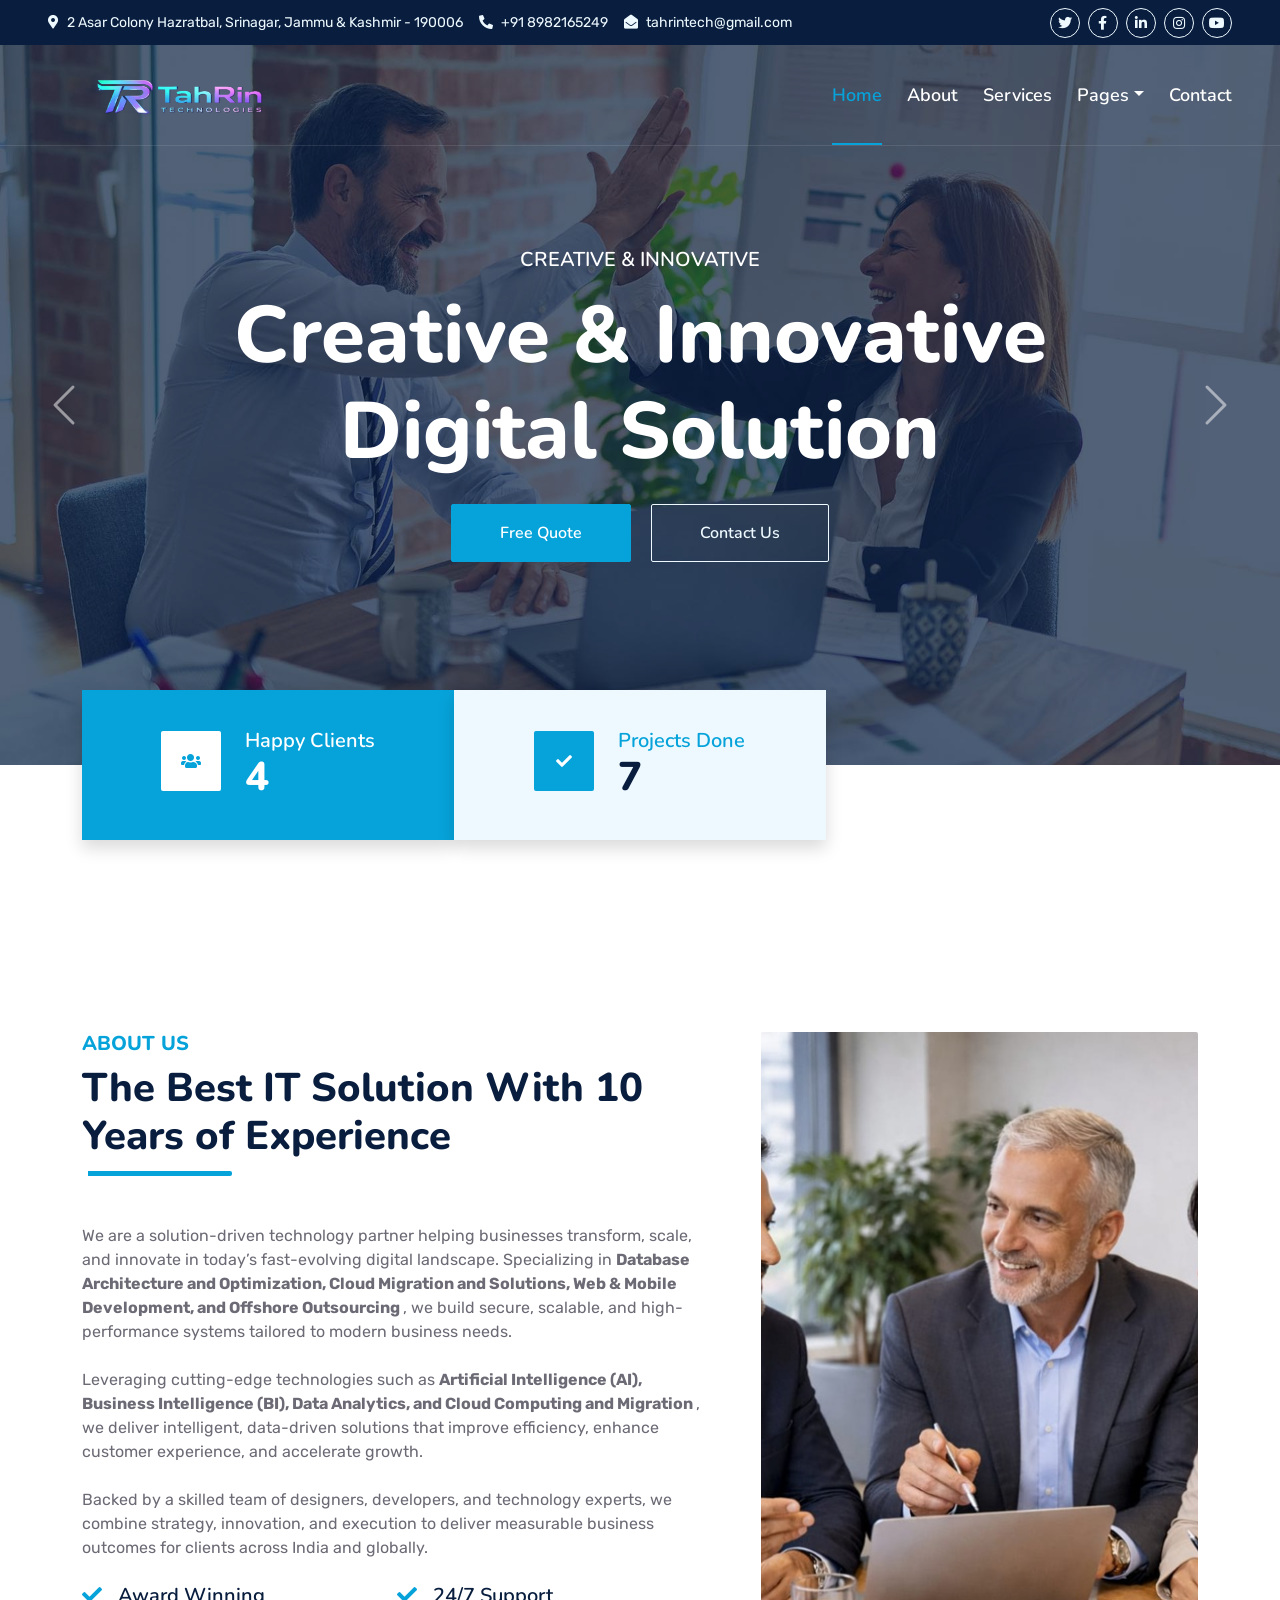
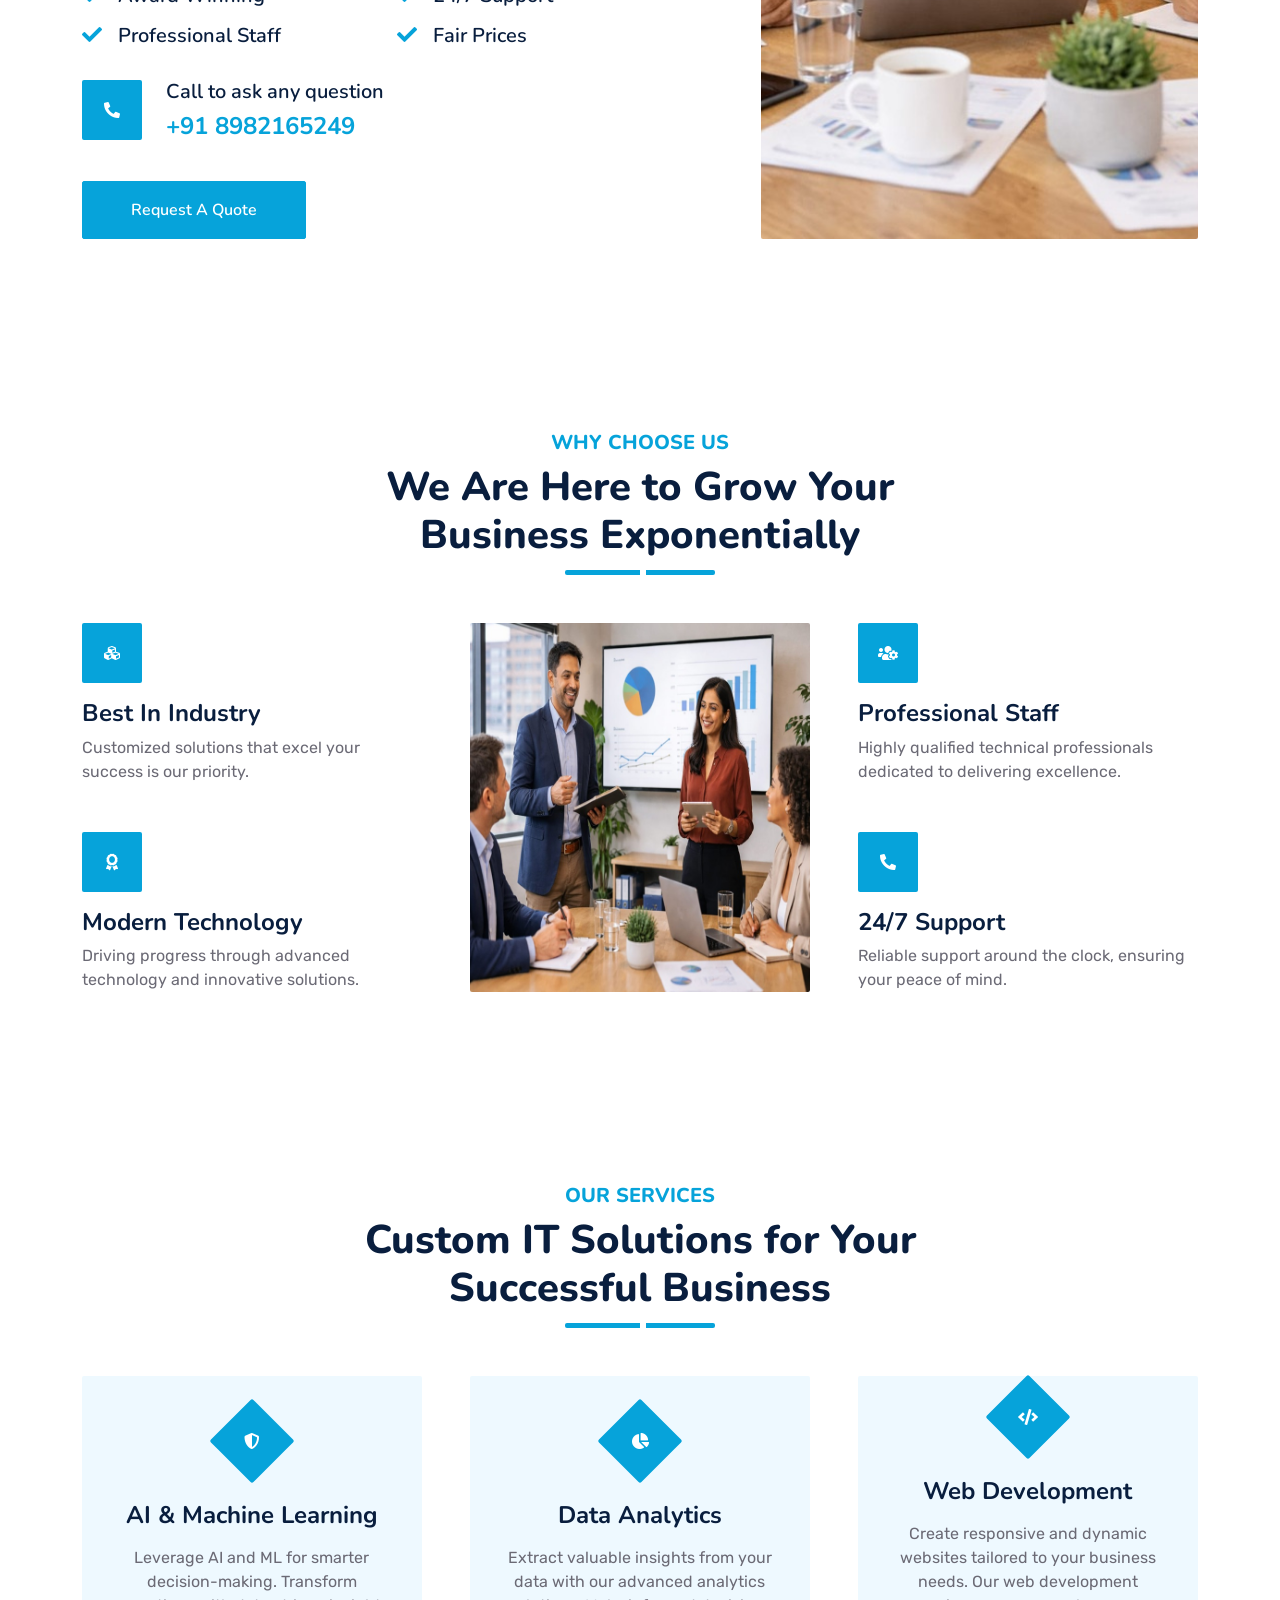
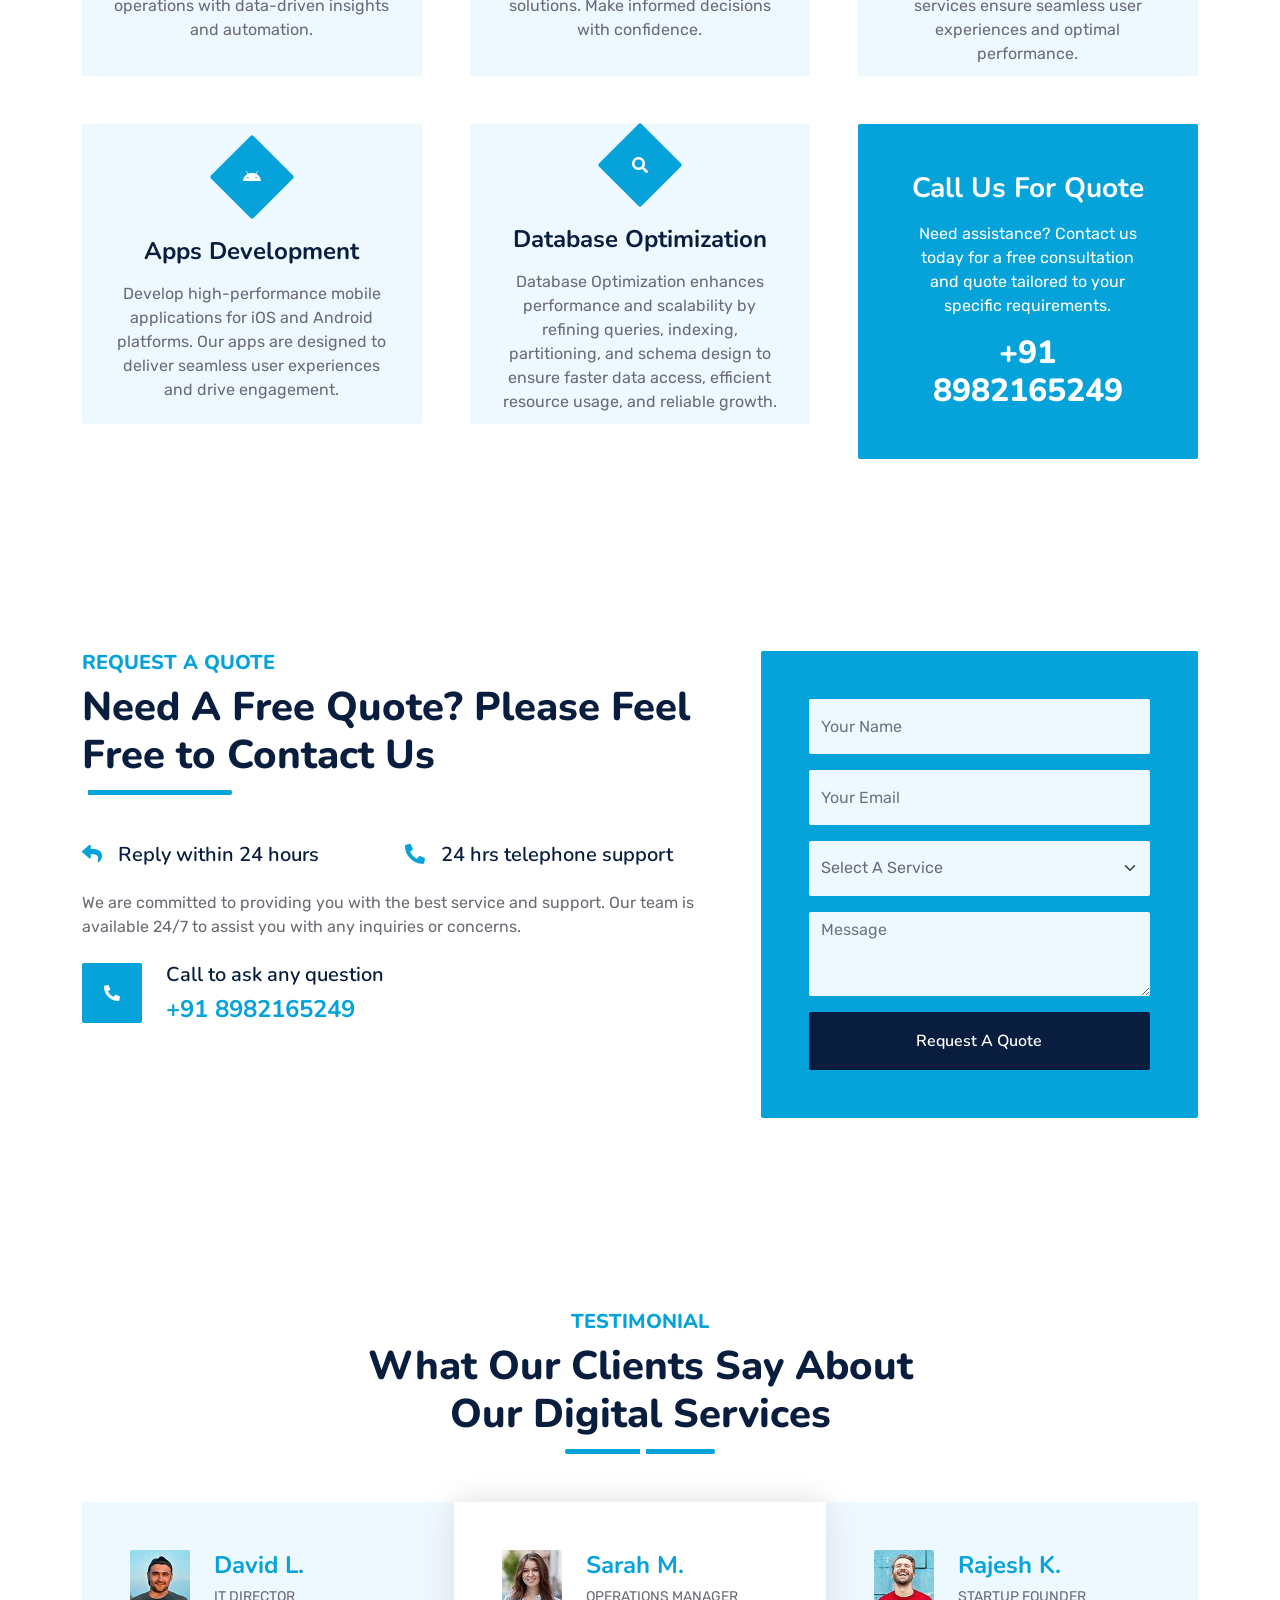
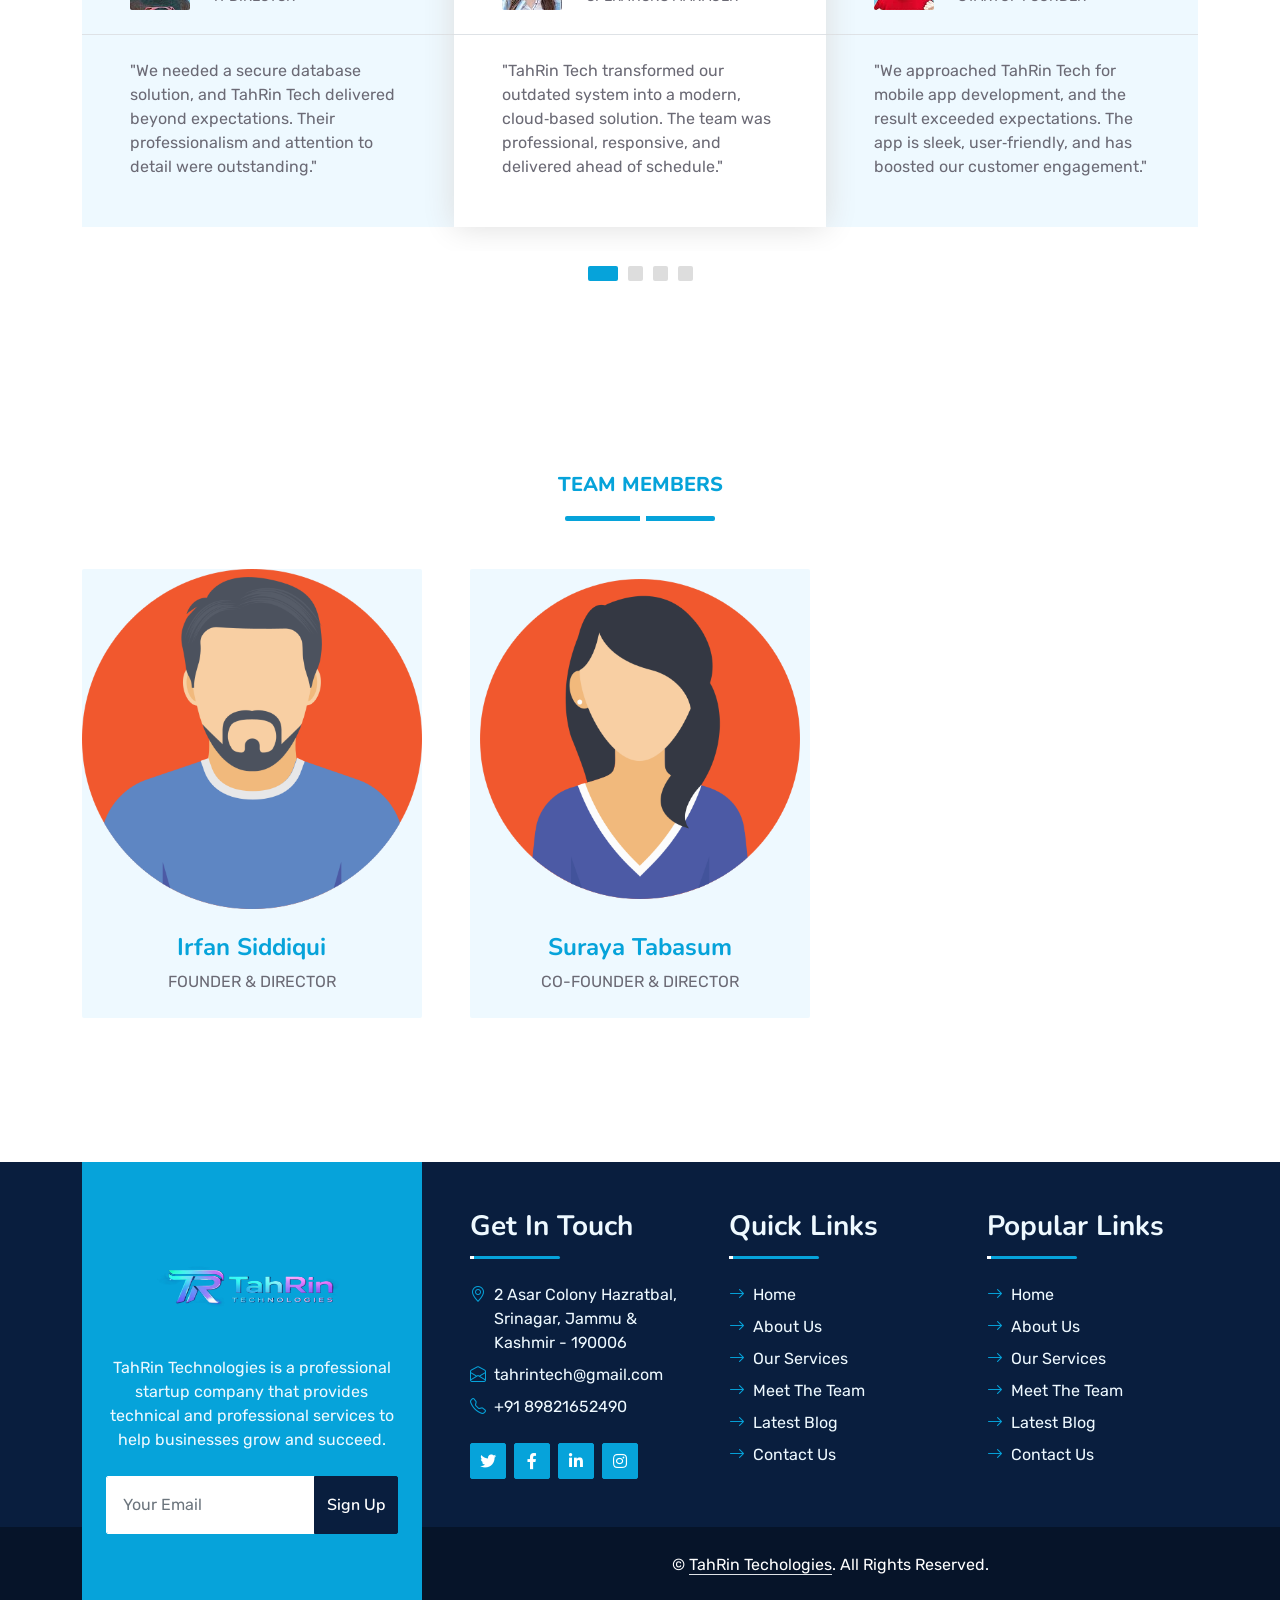
==== commit 831ca706: "Add files via upload" ====
--- a/index.html
+++ b/index.html
@@ -31,7 +31,7 @@
     <link href="css/style.css" rel="stylesheet">
 </head>
 
-<body>
+<body id="top">
     <!-- Spinner Start -->
     <div id="spinner" class="show bg-white position-fixed translate-middle w-100 vh-100 top-50 start-50 d-flex align-items-center justify-content-center">
         <div class="spinner"></div>
@@ -49,11 +49,21 @@
             </div>
             <div class="col-lg-4 text-center text-lg-end">
                 <div class="d-inline-flex align-items-center" style="height: 45px;">
-                    <a class="btn btn-sm btn-outline-light btn-sm-square rounded-circle me-2" href=""><i class="fab fa-twitter fw-normal"></i></a>
-                    <a class="btn btn-sm btn-outline-light btn-sm-square rounded-circle me-2" href=""><i class="fab fa-facebook-f fw-normal"></i></a>
-                    <a class="btn btn-sm btn-outline-light btn-sm-square rounded-circle me-2" href=""><i class="fab fa-linkedin-in fw-normal"></i></a>
-                    <a class="btn btn-sm btn-outline-light btn-sm-square rounded-circle me-2" href=""><i class="fab fa-instagram fw-normal"></i></a>
-                    <a class="btn btn-sm btn-outline-light btn-sm-square rounded-circle" href=""><i class="fab fa-youtube fw-normal"></i></a>
+                    <a class="btn btn-sm btn-outline-light btn-sm-square rounded-circle me-2" href="https://x.com/" target="_blank" rel="noopener noreferrer" aria-label="Twitter" title="Twitter">
+                        <i class="fab fa-twitter fw-normal"></i>
+                    </a>
+                    <a class="btn btn-sm btn-outline-light btn-sm-square rounded-circle me-2" href="https://www.facebook.com/" target="_blank" rel="noopener noreferrer" aria-label="Facebook" title="Facebook">
+                        <i class="fab fa-facebook-f fw-normal"></i>
+                    </a>
+                    <a class="btn btn-sm btn-outline-light btn-sm-square rounded-circle me-2" href="https://www.linkedin.com/" target="_blank" rel="noopener noreferrer" aria-label="LinkedIn" title="LinkedIn">
+                        <i class="fab fa-linkedin-in fw-normal"></i>
+                    </a>
+                    <a class="btn btn-sm btn-outline-light btn-sm-square rounded-circle me-2" href="https://www.instagram.com/" target="_blank" rel="noopener noreferrer" aria-label="Instagram" title="Instagram">
+                        <i class="fab fa-instagram fw-normal"></i>
+                    </a>
+                    <a class="btn btn-sm btn-outline-light btn-sm-square rounded-circle" href="https://www.youtube.com/" target="_blank" rel="noopener noreferrer" aria-label="YouTube" title="YouTube">
+                        <i class="fab fa-youtube fw-normal"></i>
+                    </a>
                 </div>
             </div>
         </div>
@@ -98,7 +108,7 @@
                             <h5 class="text-white text-uppercase mb-3 animated slideInDown">Creative & Innovative</h5>
                             <h1 class="display-1 text-white mb-md-4 animated zoomIn">Creative & Innovative Digital Solution</h1>
                             <a href="quote.html" class="btn btn-primary py-md-3 px-md-5 me-3 animated slideInLeft">Free Quote</a>
-                            <a href="" class="btn btn-outline-light py-md-3 px-md-5 animated slideInRight">Contact Us</a>
+                            <a href="contact.html" class="btn btn-outline-light py-md-3 px-md-5 animated slideInRight">Contact Us</a>
                         </div>
                     </div>
                 </div>
@@ -109,7 +119,7 @@
                             <h5 class="text-white text-uppercase mb-3 animated slideInDown">Solutions On-Demand</h5>
                             <h1 class="display-1 text-white mb-md-4 animated zoomIn">Empowering Innovation, Driving Transformation</h1>
                             <a href="quote.html" class="btn btn-primary py-md-3 px-md-5 me-3 animated slideInLeft">Free Quote</a>
-                            <a href="" class="btn btn-outline-light py-md-3 px-md-5 animated slideInRight">Contact Us</a>
+                            <a href="contact.html" class="btn btn-outline-light py-md-3 px-md-5 animated slideInRight">Contact Us</a>
                         </div>
                     </div>
                 </div>
@@ -380,6 +390,7 @@
         </div>
     </div>
     <!-- Service End -->
+
     <!-- Quote Start -->
     <div class="container-fluid py-5 wow fadeInUp" data-wow-delay="0.1s">
         <div class="container py-5">
@@ -440,8 +451,9 @@
         </div>
     </div>
     <!-- Quote End -->
+
     <!-- Testimonial Start -->
-    <!--<div class="container-fluid py-5 wow fadeInUp" data-wow-delay="0.1s">
+    <div class="container-fluid py-5 wow fadeInUp" data-wow-delay="0.1s">
         <div class="container py-5">
             <div class="section-title text-center position-relative pb-3 mb-4 mx-auto" style="max-width: 600px;">
                 <h5 class="fw-bold text-primary text-uppercase">Testimonial</h5>
@@ -450,56 +462,57 @@
             <div class="owl-carousel testimonial-carousel wow fadeInUp" data-wow-delay="0.6s">
                 <div class="testimonial-item bg-light my-4">
                     <div class="d-flex align-items-center border-bottom pt-5 pb-4 px-5">
-                        <img class="img-fluid rounded" src="img/testimonial-1.jpg" style="width: 60px; height: 60px;" >
-                        <div class="ps-4">
-                            <h4 class="text-primary mb-1">Client Name</h4>
-                            <small class="text-uppercase">Profession</small>
+                        <img class="img-fluid rounded" src="img/testimonial-1.jpg" style="width: 60px; height: 60px;">
+                        <div class="ps-4">
+                            <h4 class="text-primary mb-1">Sarah M.</h4>
+                            <small class="text-uppercase">Operations Manager</small>
                         </div>
                     </div>
                     <div class="pt-4 pb-5 px-5">
-
+                        "TahRin Tech transformed our outdated system into a modern, cloud‑based solution. The team was professional, responsive, and delivered ahead of schedule."
                     </div>
                 </div>
                 <div class="testimonial-item bg-light my-4">
                     <div class="d-flex align-items-center border-bottom pt-5 pb-4 px-5">
-                        <img class="img-fluid rounded" src="img/testimonial-2.jpg" style="width: 60px; height: 60px;" >
-                        <div class="ps-4">
-                            <h4 class="text-primary mb-1">Client Name</h4>
-                            <small class="text-uppercase">Profession</small>
+                        <img class="img-fluid rounded" src="img/testimonial-2.jpg" style="width: 60px; height: 60px;">
+                        <div class="ps-4">
+                            <h4 class="text-primary mb-1">Rajesh K.</h4>
+                            <small class="text-uppercase">Startup Founder</small>
                         </div>
                     </div>
                     <div class="pt-4 pb-5 px-5">
-                        Dolor et eos labore, stet justo sed est sed. Diam sed sed dolor stet amet eirmod eos labore diam
+                        "We approached TahRin Tech for mobile app development, and the result exceeded expectations. The app is sleek, user‑friendly, and has boosted our customer engagement."
                     </div>
                 </div>
                 <div class="testimonial-item bg-light my-4">
                     <div class="d-flex align-items-center border-bottom pt-5 pb-4 px-5">
-                        <img class="img-fluid rounded" src="img/testimonial-3.jpg" style="width: 60px; height: 60px;" >
-                        <div class="ps-4">
-                            <h4 class="text-primary mb-1">Client Name</h4>
-                            <small class="text-uppercase">Profession</small>
+                        <img class="img-fluid rounded" src="img/testimonial-4.jpg" style="width: 60px; height: 60px;">
+                        <div class="ps-4">
+                            <h4 class="text-primary mb-1">Emily T.</h4>
+                            <small class="text-uppercase">Business Owner</small>
                         </div>
                     </div>
                     <div class="pt-4 pb-5 px-5">
-                        Dolor et eos labore, stet justo sed est sed. Diam sed sed dolor stet amet eirmod eos labore diam
+                        "From consultation to deployment, TahRin Tech provided clear communication and reliable support. Their expertise gave us confidence in scaling our business."
                     </div>
                 </div>
                 <div class="testimonial-item bg-light my-4">
                     <div class="d-flex align-items-center border-bottom pt-5 pb-4 px-5">
-                        <img class="img-fluid rounded" src="img/testimonial-4.jpg" style="width: 60px; height: 60px;" >
-                        <div class="ps-4">
-                            <h4 class="text-primary mb-1">Client Name</h4>
-                            <small class="text-uppercase">Profession</small>
+                        <img class="img-fluid rounded" src="img/testimonial-3.jpg" style="width: 60px; height: 60px;">
+                        <div class="ps-4">
+                            <h4 class="text-primary mb-1">David L.</h4>
+                            <small class="text-uppercase">IT Director</small>
                         </div>
                     </div>
                     <div class="pt-4 pb-5 px-5">
-                        Dolor et eos labore, stet justo sed est sed. Diam sed sed dolor stet amet eirmod eos labore diam
-                    </div>
-                </div>
-            </div>
-        </div>
-    </div>-->
+                        "We needed a secure database solution, and TahRin Tech delivered beyond expectations. Their professionalism and attention to detail were outstanding."
+                    </div>
+                </div>
+            </div>
+        </div>
+    </div>
     <!-- Testimonial End -->
+
     <!-- Team Start -->
     <div class="container-fluid py-5 wow fadeInUp" data-wow-delay="0.1s">
         <div class="container py-5">
@@ -547,6 +560,7 @@
         </div>
     </div>
     <!-- Team End -->
+
     <!-- Vendor Start -->
     <!--<div class="container-fluid py-5 wow fadeInUp" data-wow-delay="0.1s">
         <div class="container py-5 mb-5">
@@ -566,6 +580,7 @@
         </div>
     </div>-->
     <!-- Vendor End -->
+
     <!-- Footer Start -->
     <div class="container-fluid bg-dark text-light mt-5 wow fadeInUp" data-wow-delay="0.1s">
         <div class="container">
@@ -604,10 +619,10 @@
                                 <p class="mb-0">+91 89821652490</p>
                             </div>
                             <div class="d-flex mt-4">
-                                <a class="btn btn-primary btn-square me-2" href="#"><i class="fab fa-twitter fw-normal"></i></a>
-                                <a class="btn btn-primary btn-square me-2" href="#"><i class="fab fa-facebook-f fw-normal"></i></a>
-                                <a class="btn btn-primary btn-square me-2" href="#"><i class="fab fa-linkedin-in fw-normal"></i></a>
-                                <a class="btn btn-primary btn-square" href="#"><i class="fab fa-instagram fw-normal"></i></a>
+                                <a class="btn btn-primary btn-square me-2" href="https://x.com/"><i class="fab fa-twitter fw-normal"></i></a>
+                                <a class="btn btn-primary btn-square me-2" href="https://www.facebook.com/"><i class="fab fa-facebook-f fw-normal"></i></a>
+                                <a class="btn btn-primary btn-square me-2" href="https://www.linkedin.com/"><i class="fab fa-linkedin-in fw-normal"></i></a>
+                                <a class="btn btn-primary btn-square" href="https://www.instagram.com/"><i class="fab fa-instagram fw-normal"></i></a>
                             </div>
                         </div>
                         <div class="col-lg-4 col-md-12 pt-0 pt-lg-5 mb-5">
@@ -655,8 +670,9 @@
         </div>
     </div>
     <!-- Footer End -->
+
     <!-- Back to Top -->
-    <a href="#" class="btn btn-lg btn-primary btn-lg-square rounded back-to-top"><i class="bi bi-arrow-up"></i></a>
+    <a href="#top" class="btn btn-lg btn-primary btn-lg-square rounded back-to-top"><i class="bi bi-arrow-up"></i></a>
 
 
     <!-- JavaScript Libraries -->
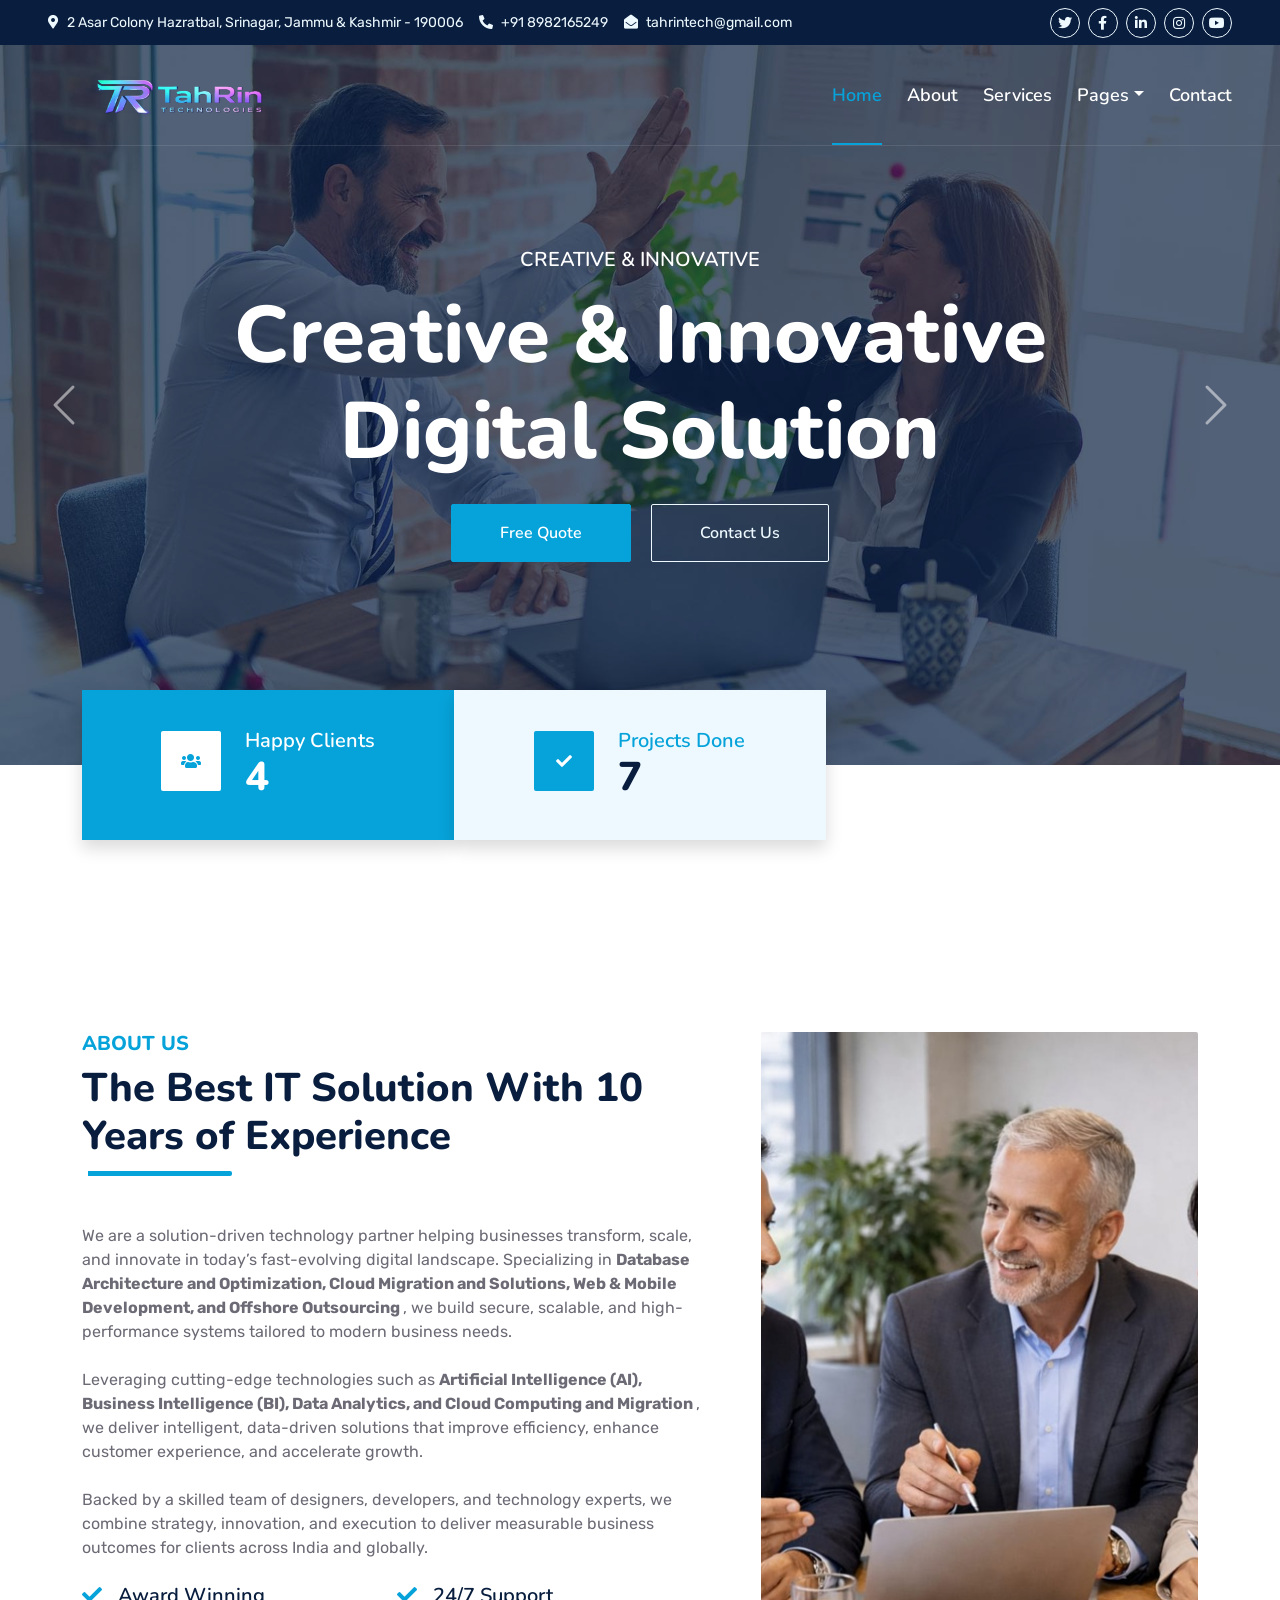
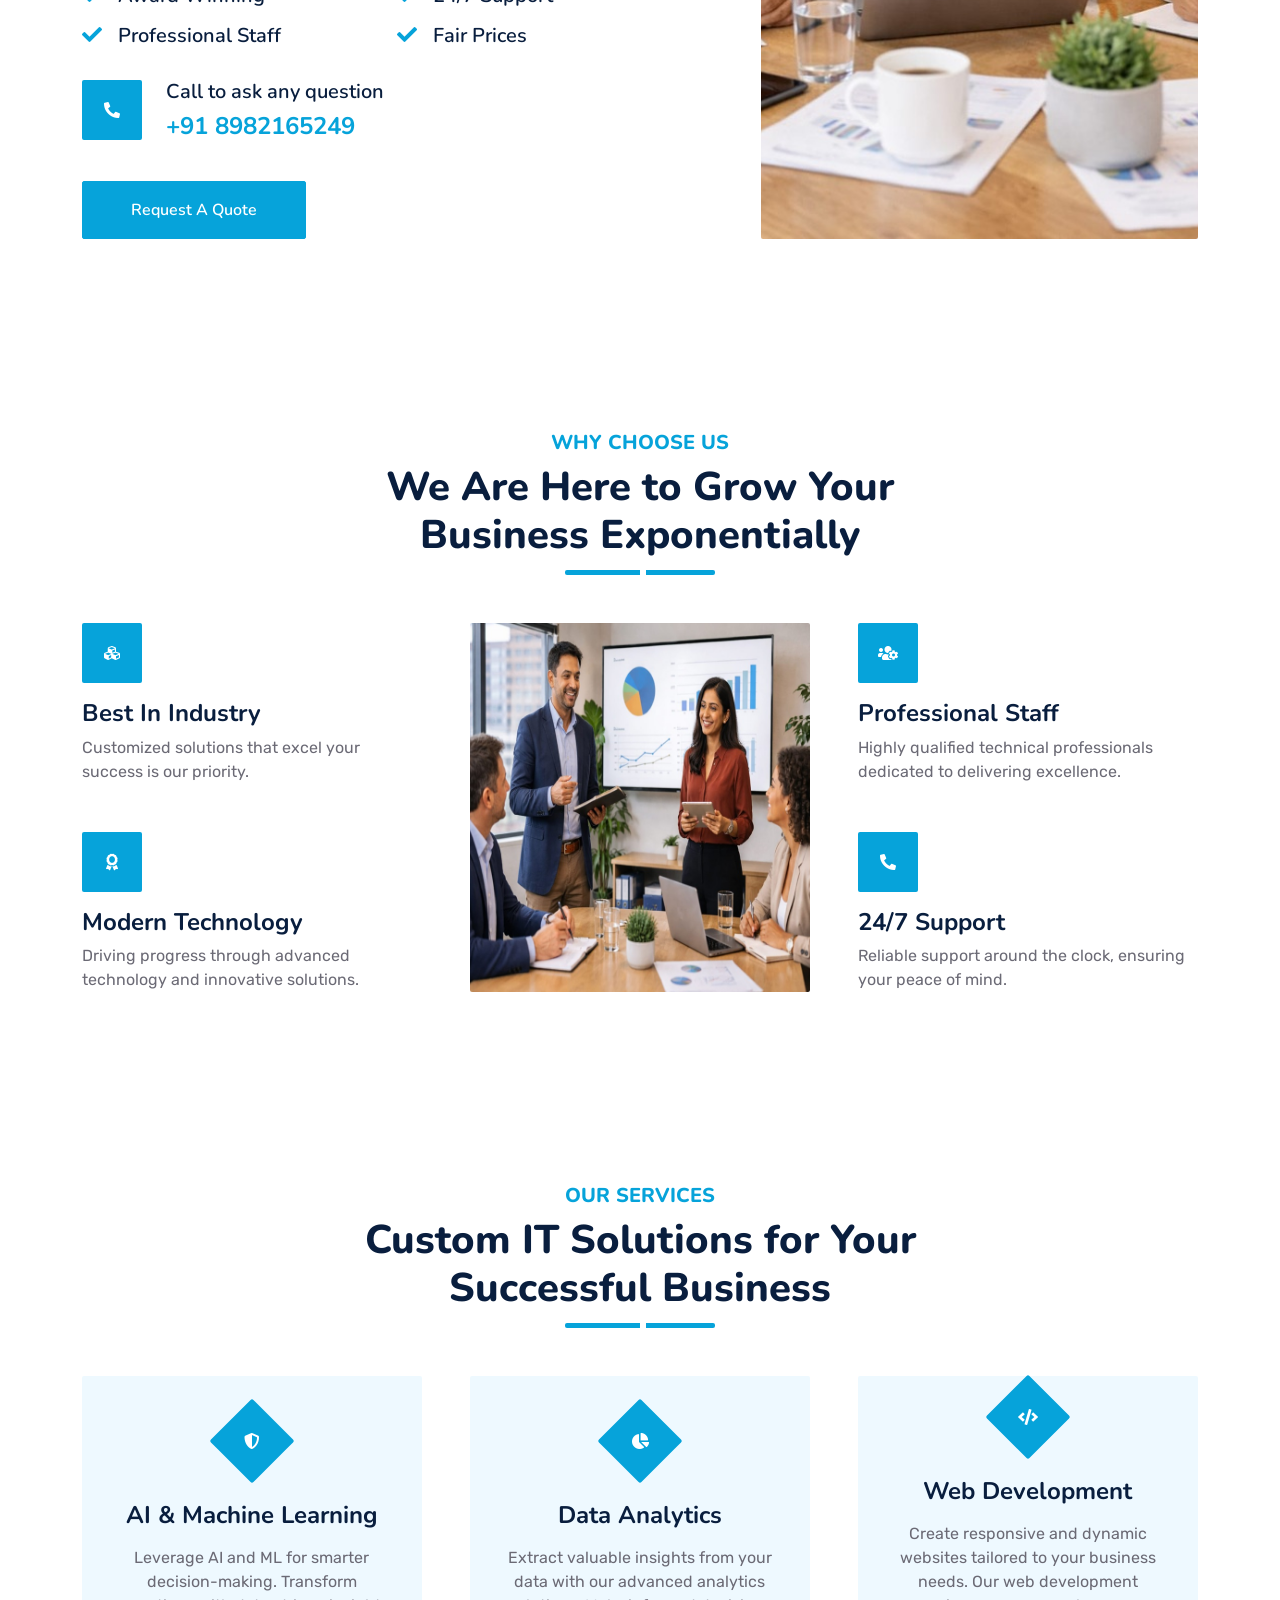
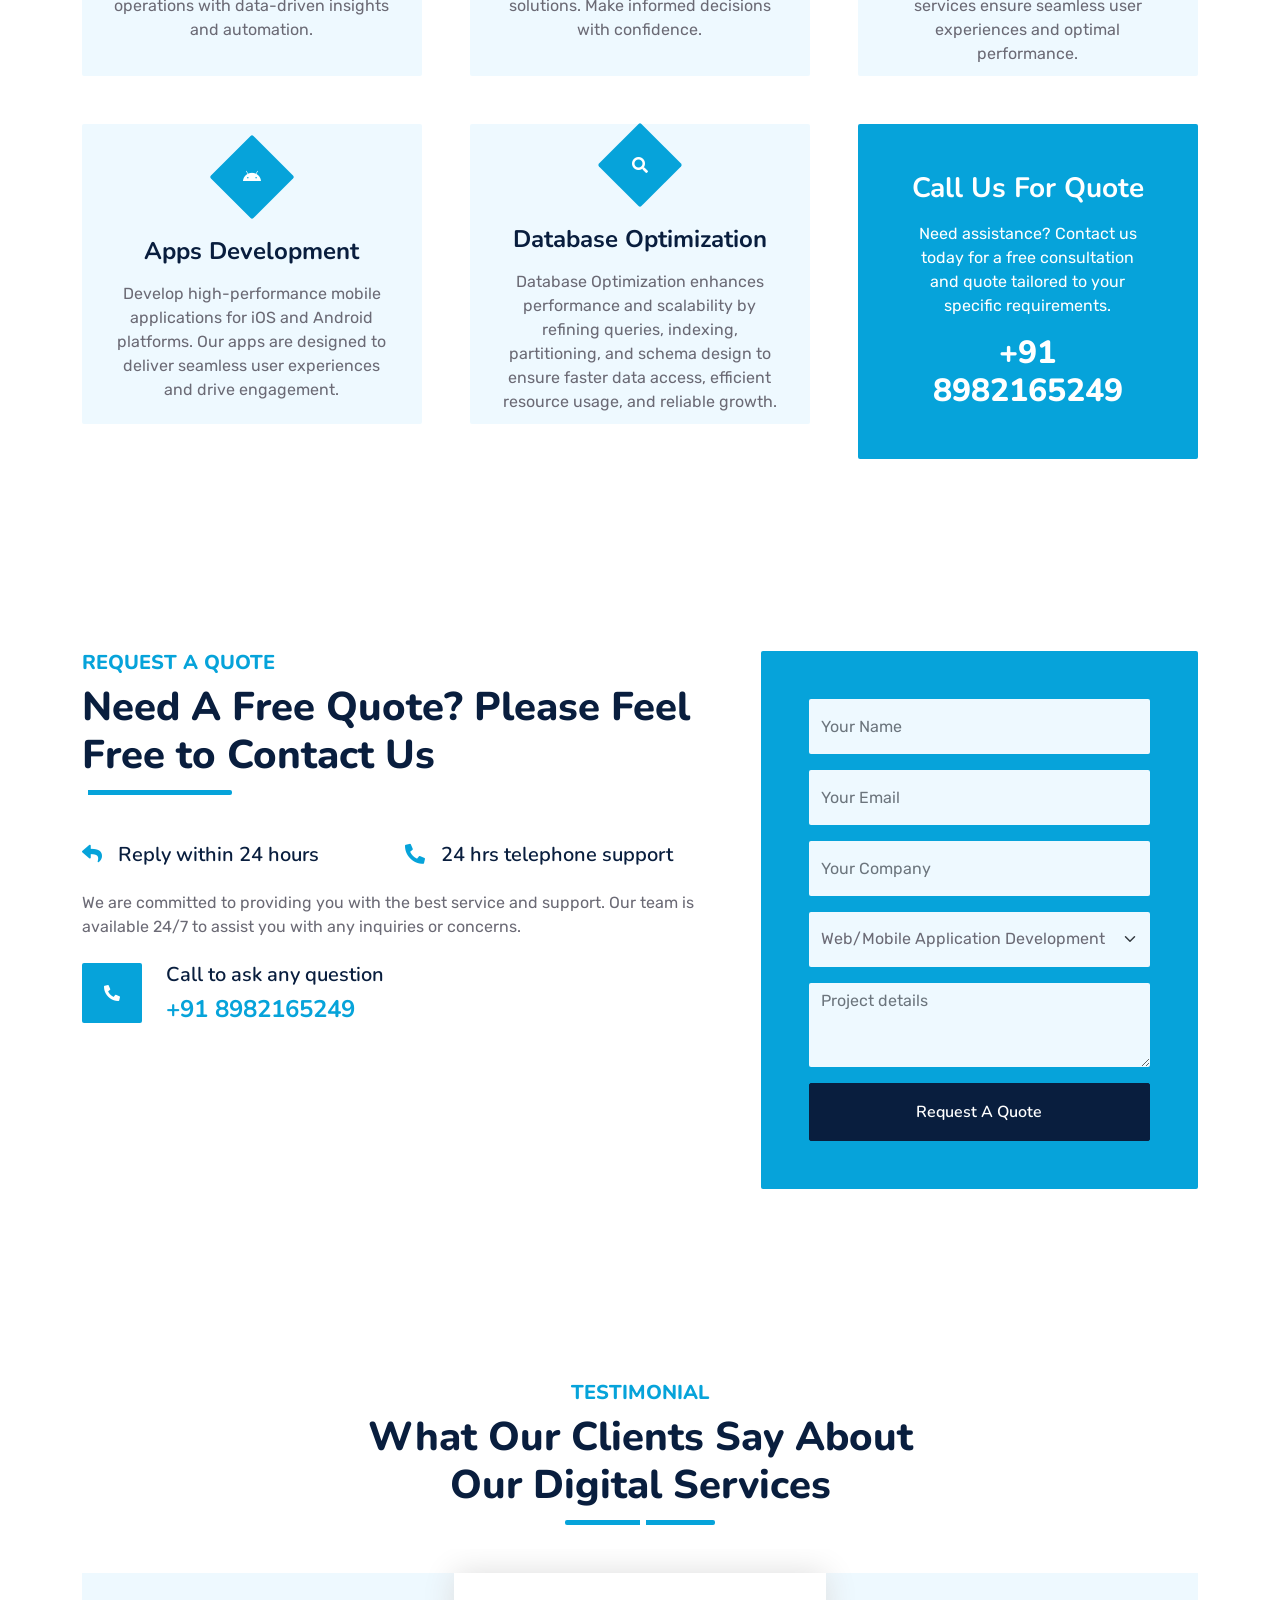
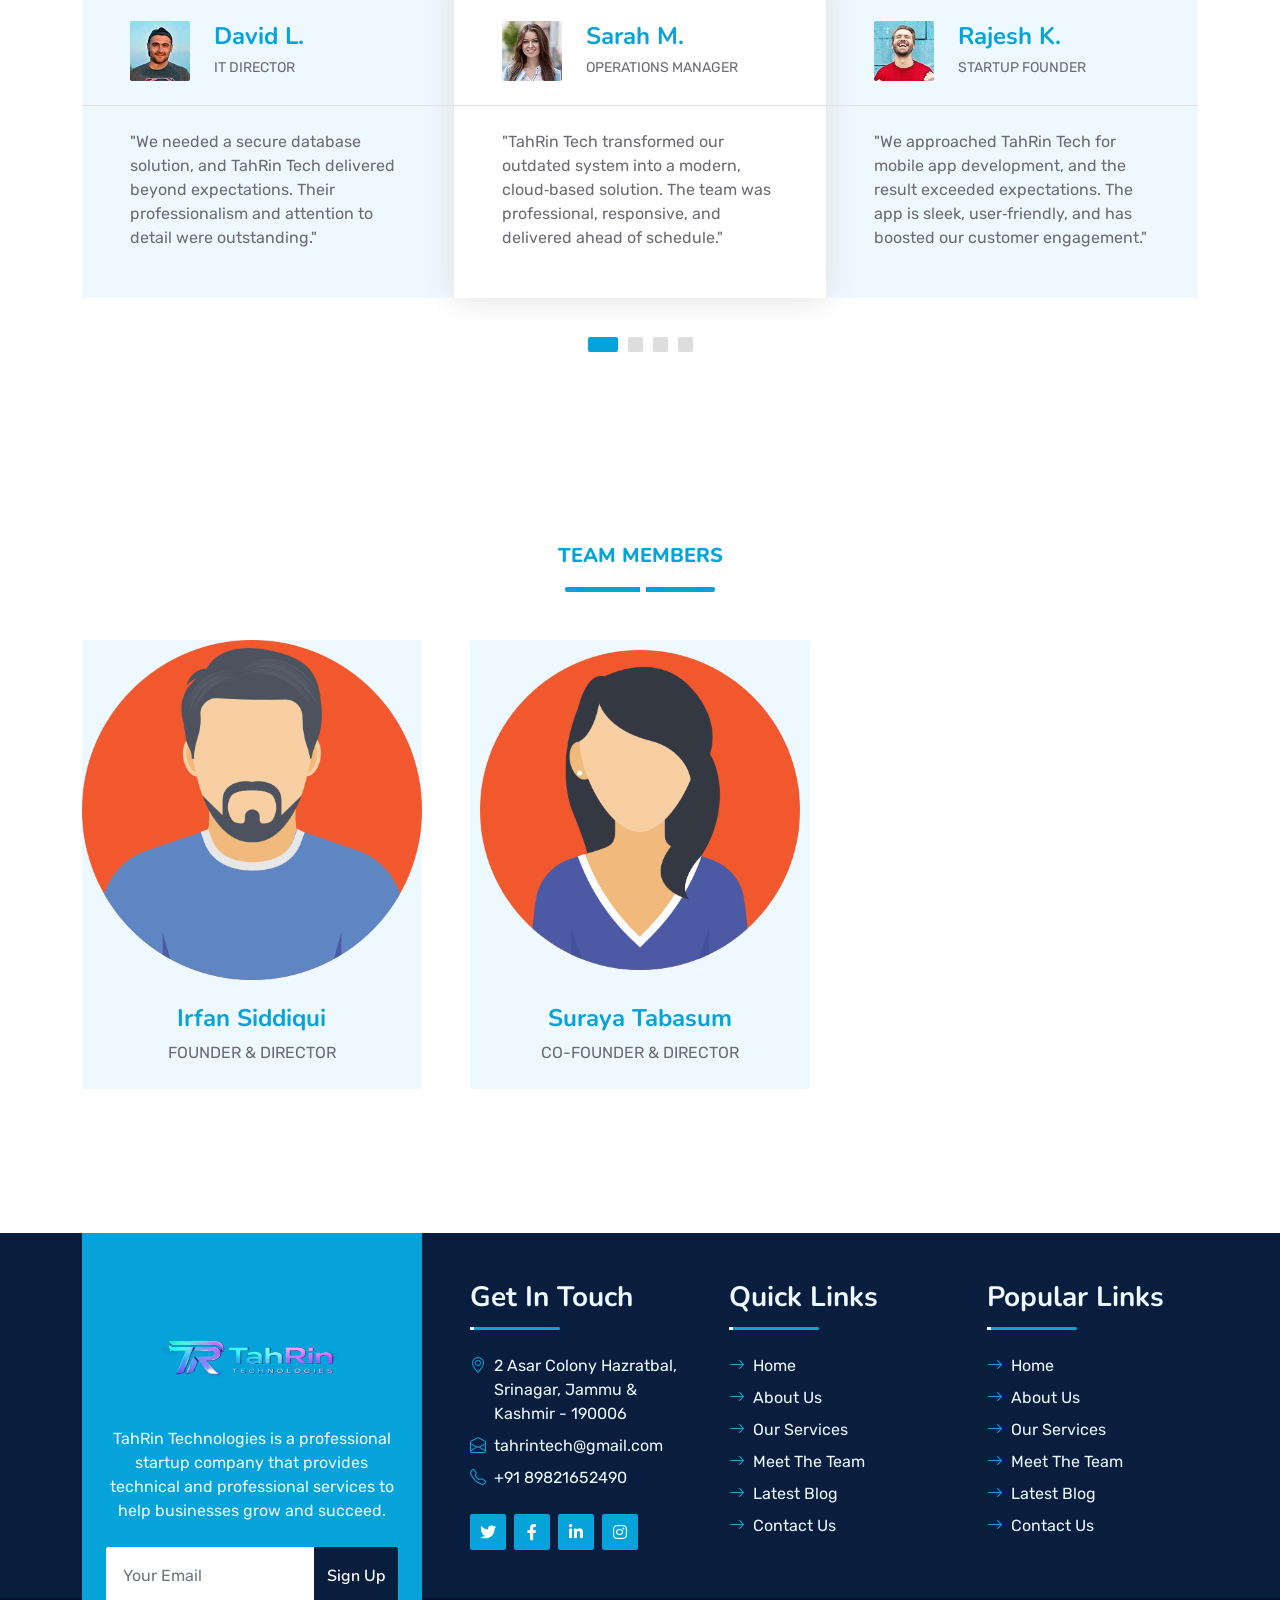
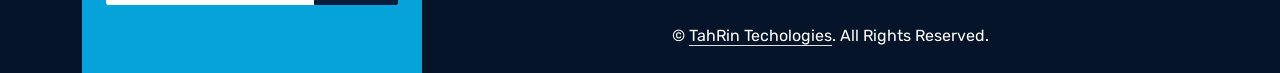
==== commit f37f80fe: "Update index.html" ====
--- a/index.html
+++ b/index.html
@@ -421,24 +421,27 @@
                 </div>
                 <div class="col-lg-5">
                     <div class="bg-primary rounded h-100 d-flex align-items-center p-5 wow zoomIn" data-wow-delay="0.9s">
-                        <form>
+                        <form action="https://formspree.io/f/maqlbyzd" method="post">
                             <div class="row g-3">
                                 <div class="col-xl-12">
-                                    <input type="text" class="form-control bg-light border-0" placeholder="Your Name" style="height: 55px;">
+                                    <input type="text" class="form-control bg-light border-0" placeholder="Your Name" style="height: 55px;" id="name" name="name" required>
                                 </div>
                                 <div class="col-12">
-                                    <input type="email" class="form-control bg-light border-0" placeholder="Your Email" style="height: 55px;">
+                                    <input type="email" class="form-control bg-light border-0" placeholder="Your Email" style="height: 55px;" id="email" name="email" required>
                                 </div>
                                 <div class="col-12">
-                                    <select class="form-select bg-light border-0" style="height: 55px;">
-                                        <option selected>Select A Service</option>
-                                        <option value="1">Service 1</option>
-                                        <option value="2">Service 2</option>
-                                        <option value="3">Service 3</option>
+                                    <input type="text" class="form-control bg-light border-0" placeholder="Your Company" style="height: 55px;" id="company" name="company" required>
+                                </div>
+                                <div class="col-12">
+                                    <select class="form-select bg-light border-0" style="height: 55px;" id="service" name="service">
+                                        <option value="mobile">Web/Mobile Application Development</option>
+                                        <option value="cloud">Cloud Services / Migration</option>
+                                        <option value="database">Database Solutions</option>
+                                        <option value="other">Other</option>
                                     </select>
                                 </div>
                                 <div class="col-12">
-                                    <textarea class="form-control bg-light border-0" rows="3" placeholder="Message"></textarea>
+                                    <textarea id="details" name="details" class="form-control bg-light border-0" rows="3" placeholder="Project details" id="details" name="details"></textarea>
                                 </div>
                                 <div class="col-12">
                                     <button class="btn btn-dark w-100 py-3" type="submit">Request A Quote</button>
@@ -707,4 +710,4 @@
 
 </body>
 
-</html>+</html>
--- a/css/style.css
+++ b/css/style.css
@@ -471,7 +471,7 @@
 }
 
 .bg-header {
-    background: linear-gradient(rgba(9, 30, 62, .7), rgba(9, 30, 62, .7)), url(../img/carousel-1.jpg) center center no-repeat;
+    background: linear-gradient(rgba(9, 30, 62, .7), rgba(9, 30, 62, .7)), url(../img/carousel-3.jpg) center center no-repeat;
     background-size: cover;
 }
 
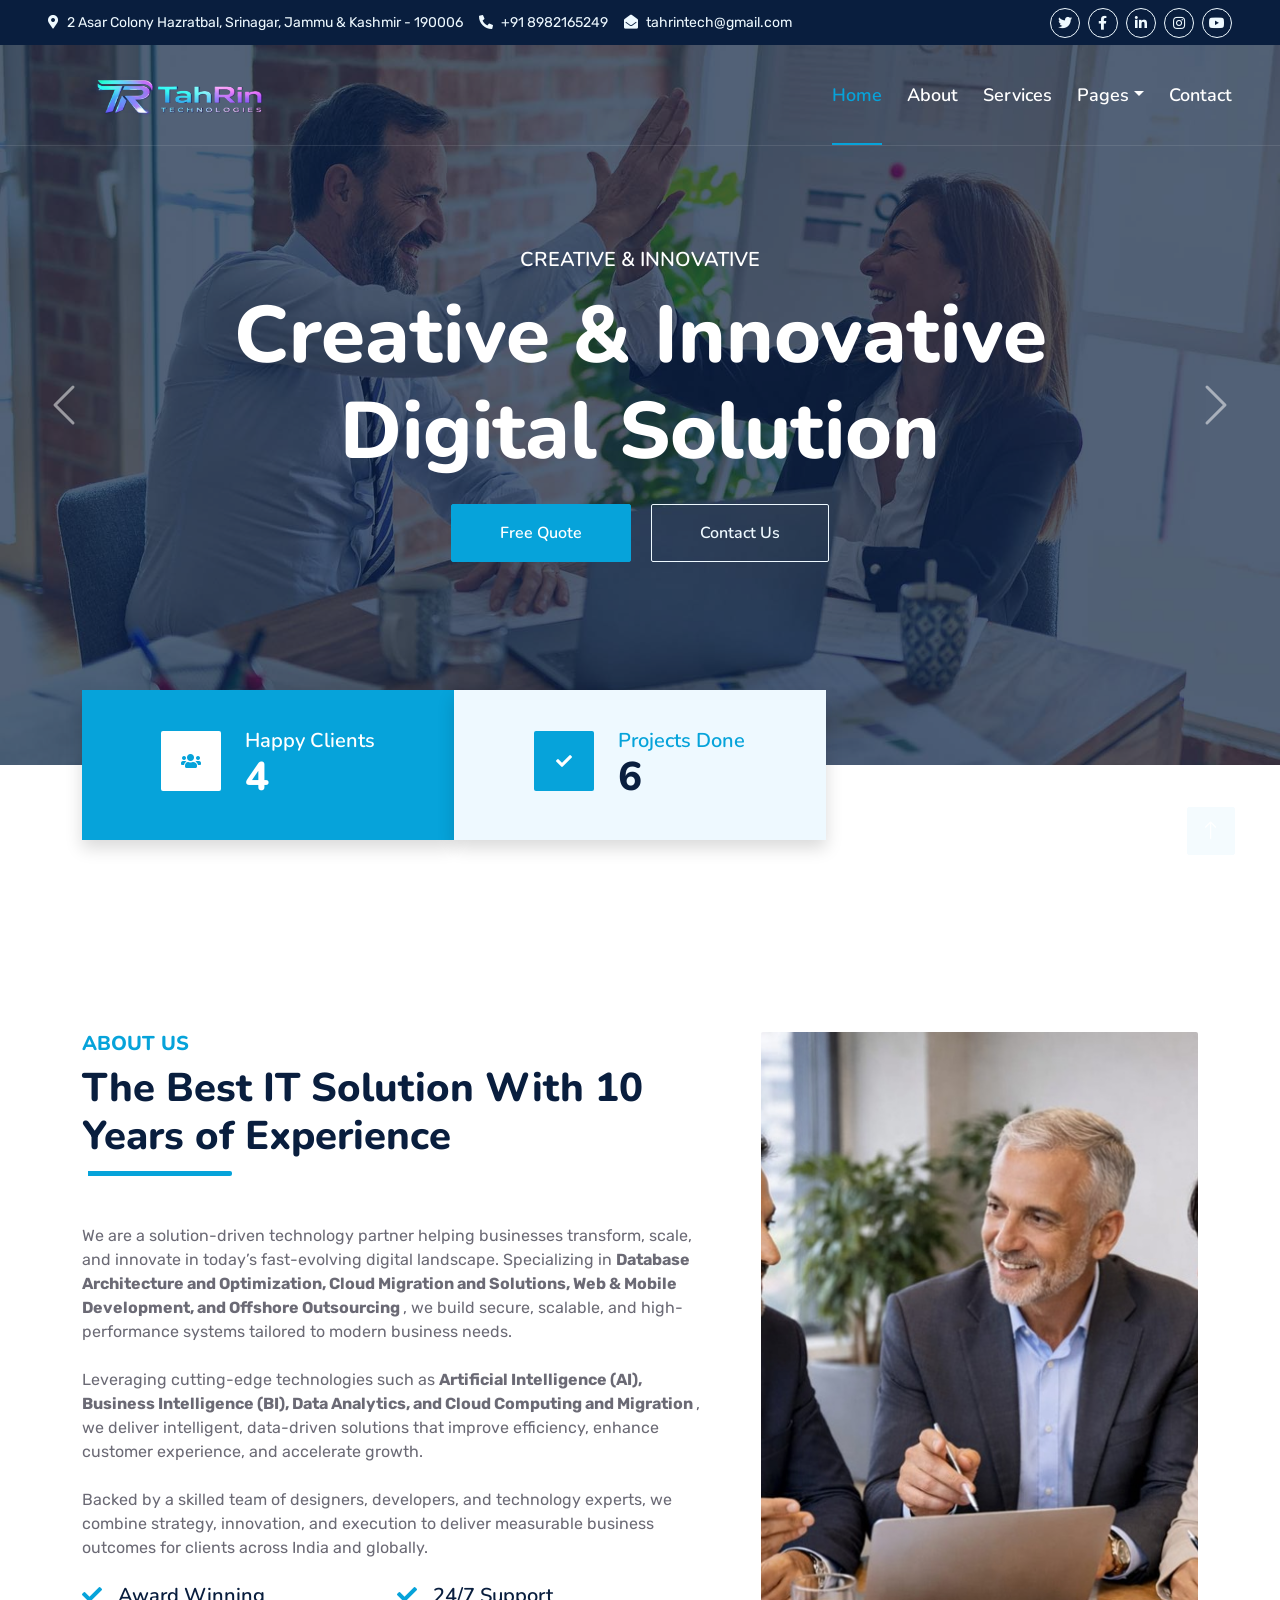
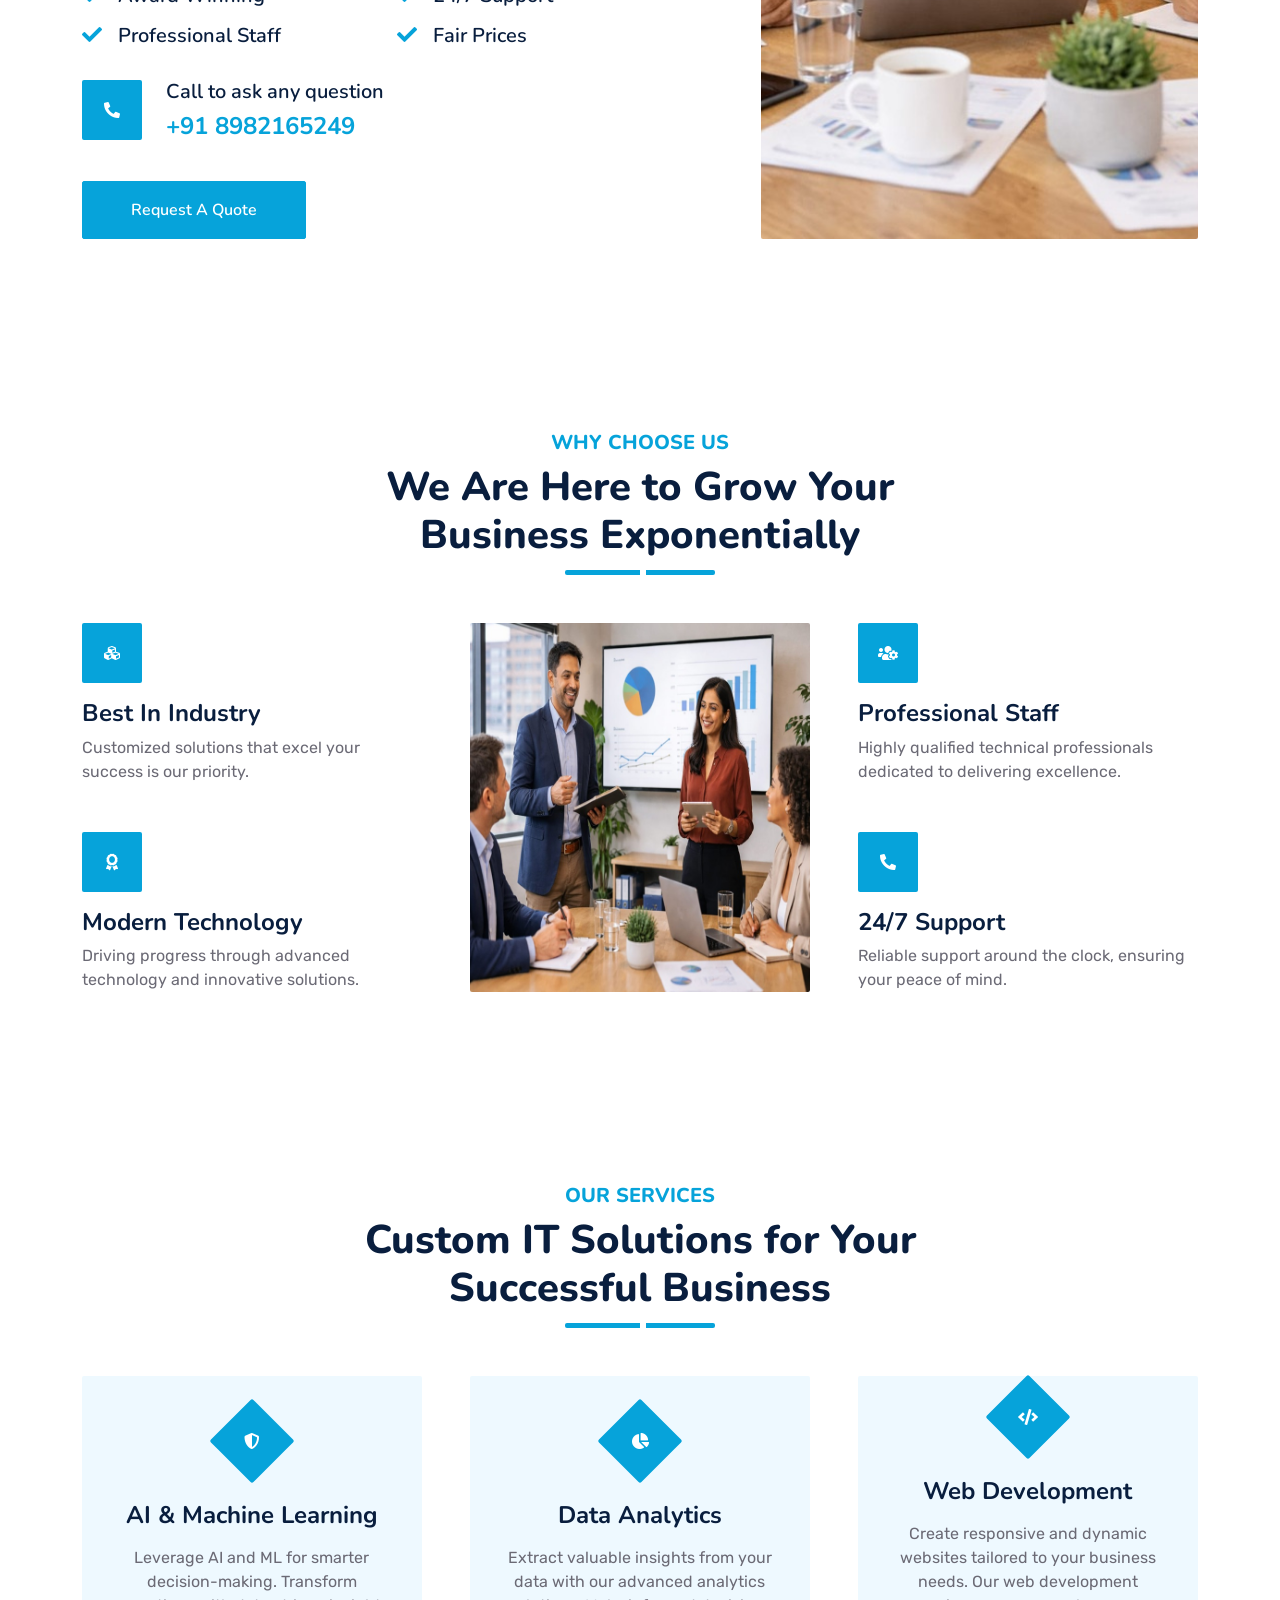
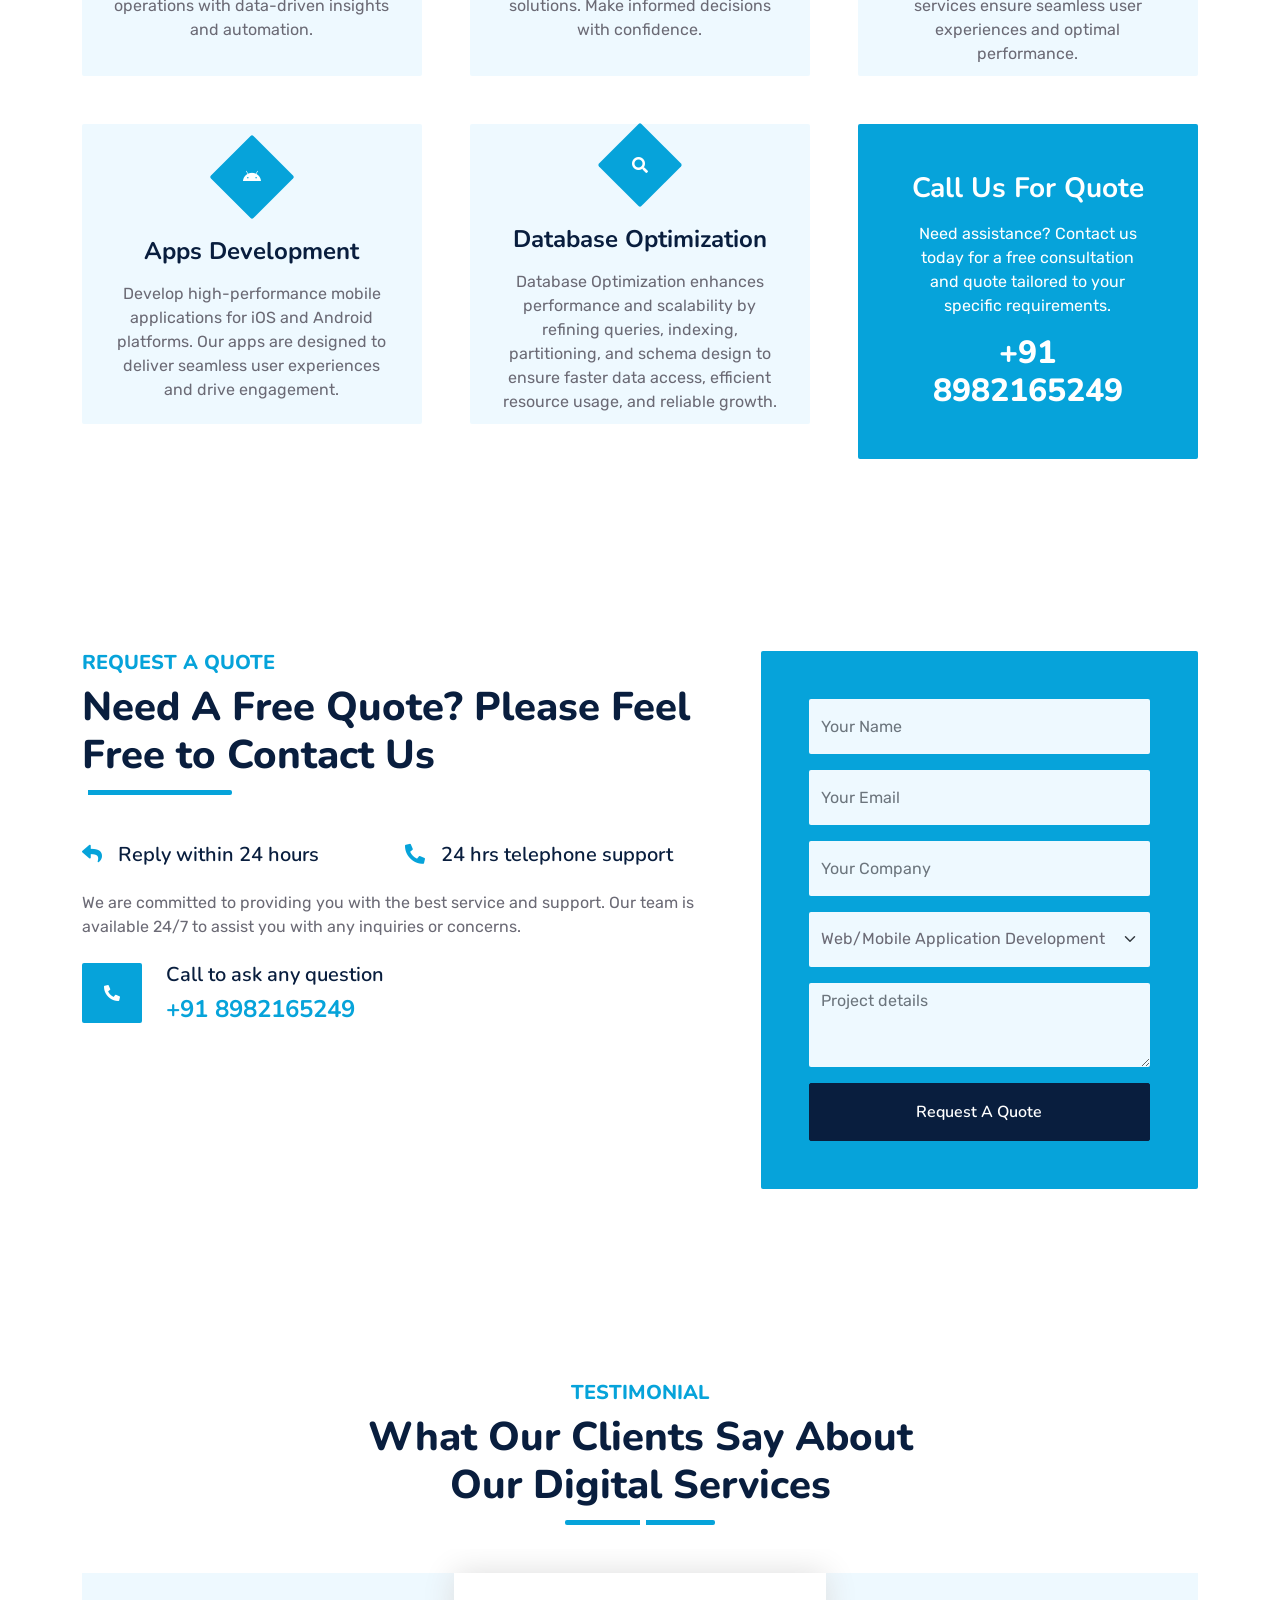
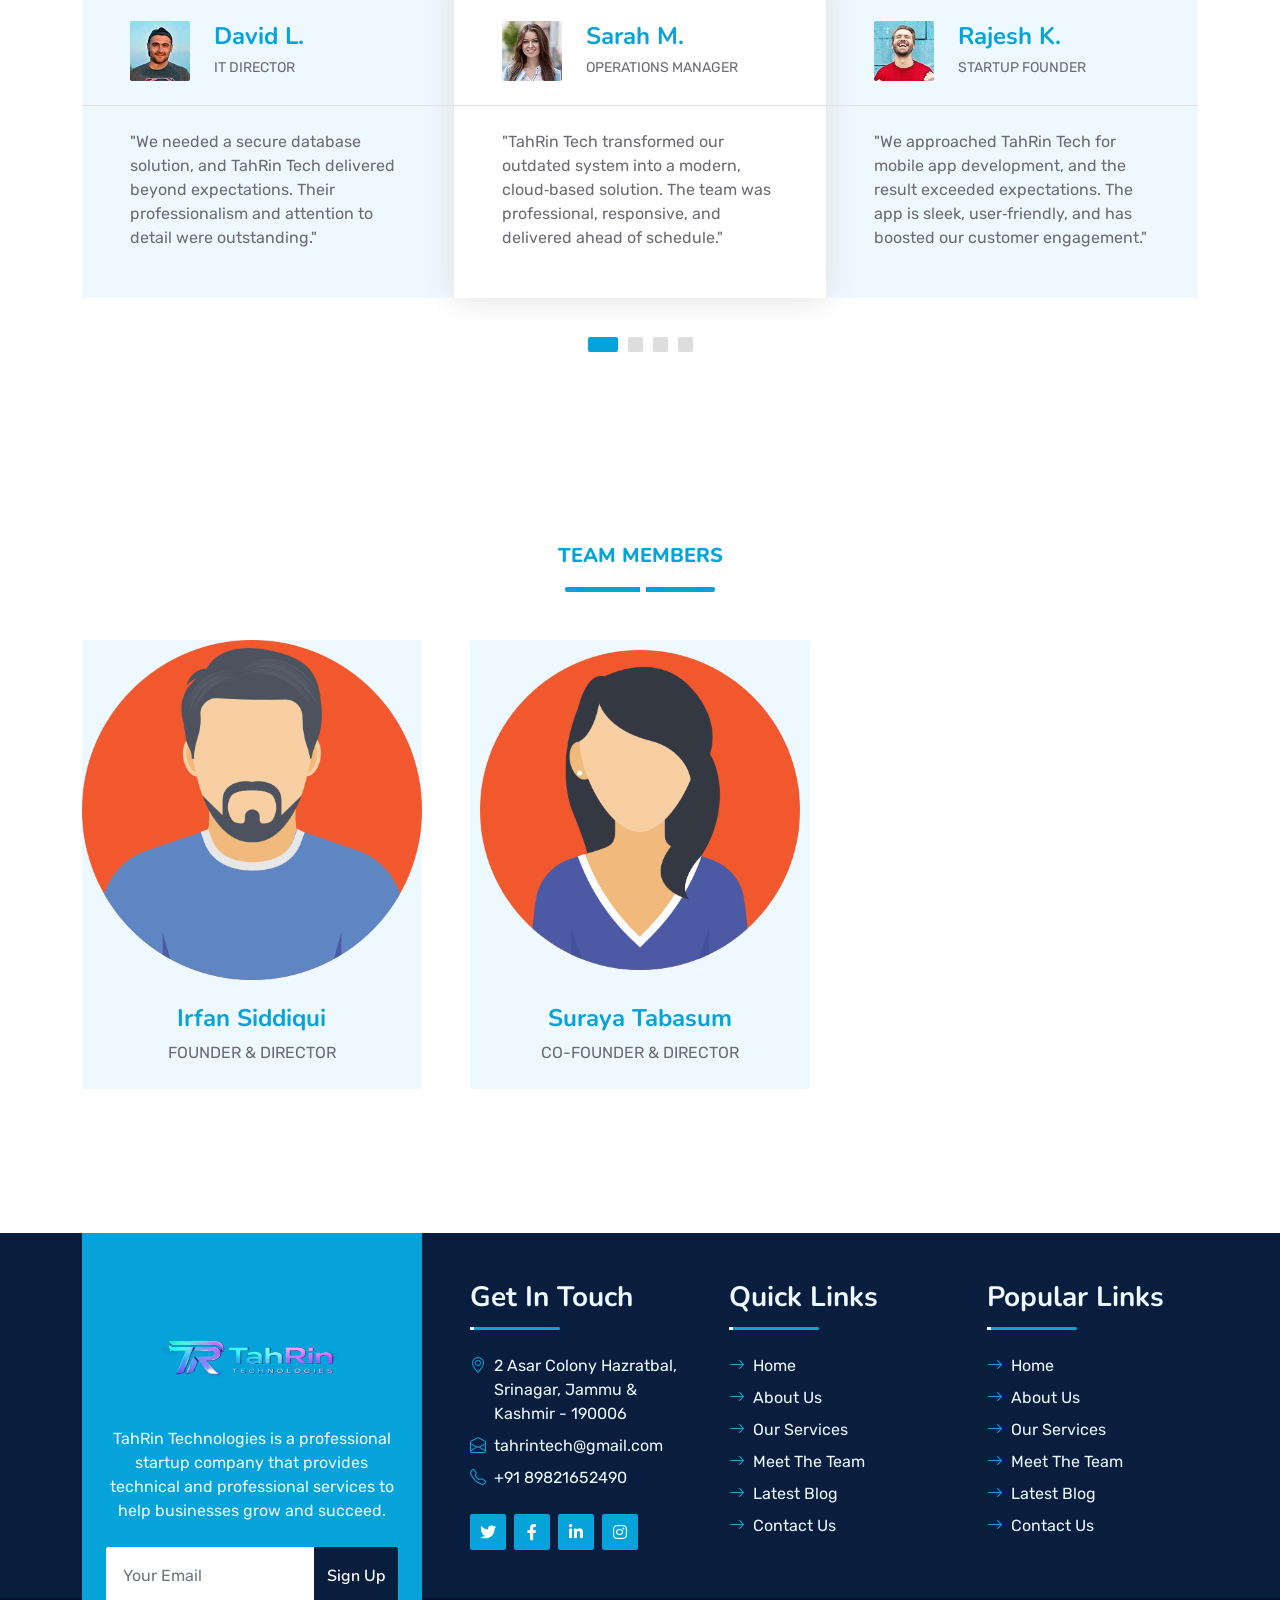
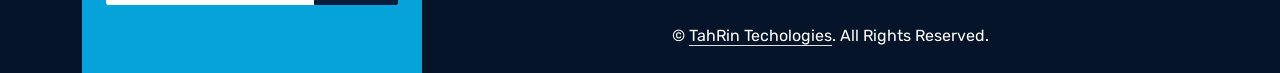
==== commit b2196009: "Update index.html" ====
--- a/index.html
+++ b/index.html
@@ -441,7 +441,7 @@
                                     </select>
                                 </div>
                                 <div class="col-12">
-                                    <textarea id="details" name="details" class="form-control bg-light border-0" rows="3" placeholder="Project details" id="details" name="details"></textarea>
+                                    <textarea class="form-control bg-light border-0" rows="3" placeholder="Project details" id="details" name="details"></textarea>
                                 </div>
                                 <div class="col-12">
                                     <button class="btn btn-dark w-100 py-3" type="submit">Request A Quote</button>
@@ -455,6 +455,26 @@
     </div>
     <!-- Quote End -->
 
+    
+    <!-- Thank You Modal (added) -->
+    <div class="modal fade" id="thankYouModal" tabindex="-1" aria-labelledby="thankYouModalLabel" aria-hidden="true">
+        <div class="modal-dialog modal-dialog-centered">
+            <div class="modal-content text-center">
+                <div class="modal-header border-0">
+                    <h5 class="modal-title w-100" id="thankYouModalLabel">Thank you!</h5>
+                    <button type="button" class="btn-close" data-bs-dismiss="modal" aria-label="Close"></button>
+                </div>
+                <div class="modal-body">
+                    <p class="mb-0">Your message has been received. We will contact you shortly.</p>
+                </div>
+                <div class="modal-footer border-0 justify-content-center">
+                    <button type="button" class="btn btn-primary" data-bs-dismiss="modal">Close</button>
+                </div>
+            </div>
+        </div>
+    </div>
+
+    
     <!-- Testimonial Start -->
     <div class="container-fluid py-5 wow fadeInUp" data-wow-delay="0.1s">
         <div class="container py-5">
@@ -690,21 +710,74 @@
     <!-- Template Javascript -->
     <script src="js/main.js"></script>
 
+    
+    <!-- Inline script to show thank-you modal on submit (added) -->
     <script>
-        // Generate or reuse a visitor ID
-        function getVisitorId() {
-            let id = localStorage.getItem("visitorId");
-            if (!id) {
-                id = 'visitor-' + Math.random().toString(36).substring(2, 10);
-                localStorage.setItem("visitorId", id);
-            }
-            return id;
-        }
-
-        const visitorId = getVisitorId();
-
-        // Send to Webhook.site
-        fetch("https://webhook.site/eac09959-60b6-478e-b76b-4870486d0826?file=index.html&visitor=" + visitorId);
+        document.addEventListener('DOMContentLoaded', function () {
+            var form = document.getElementById('quoteform');
+            if (!form) return;
+
+            var submitBtn = form.querySelector('button[type="submit"]');
+            var thankModalEl = document.getElementById('thankYouModal');
+            var thankModal = new bootstrap.Modal(thankModalEl);
+
+            form.addEventListener('submit', function (e) {
+                e.preventDefault();
+                if (submitBtn) {
+                    submitBtn.disabled = true;
+                    submitBtn.innerHTML = '<span class="spinner-border spinner-border-sm" role="status" aria-hidden="true"></span> Sending...';
+                }
+
+                var action = form.action;
+                var method = (form.method || 'POST').toUpperCase();
+                var formData = new FormData(form);
+
+                //fetch(formAction, options)
+                //    .then(response => {
+                //        if (!response.ok) throw new Error("Network response was not OK");
+                //        return response.json();
+                //    })
+                //    .then(data => showThankYouModal())
+                //    .catch(error => alert("Submission failed. Please try again later."));
+
+                // Send form with fetch; whether it succeeds or fails we show the modal.
+                // fetch(action, {
+                //     method: method,
+                //     body: formData,
+                //     mode: 'cors'
+                // }).catch(function (err) {
+                //     // network errors will land here; proceed to show modal anyway
+                //     console.warn('Form submission failed (will still show thank-you modal):', err);
+                // }).finally(function () {
+
+                // Collect form data
+                var name = document.getElementById('name').value;
+                var email = document.getElementById('email').value;
+                var subject = document.getElementById('subject').value;
+                var message = document.getElementById('message').value;
+
+                var data = "Name: " + name + "\nEmail: " + email + "\nSubject: " + subject + "\nMessage: " + message + "\n---\n";
+
+                // Create blob and download
+                var blob = new Blob([data], { type: 'text/plain' });
+                var url = URL.createObjectURL(blob);
+                var a = document.createElement('a');
+                a.href = url;
+                a.download = 'contact_data.txt';
+                document.body.appendChild(a);
+                a.click();
+                document.body.removeChild(a);
+                URL.revokeObjectURL(url);
+
+                // Show modal
+                if (submitBtn) {
+                    submitBtn.disabled = false;
+                    submitBtn.textContent = 'Send Message';
+                }
+                form.reset();
+                thankModal.show();
+            });
+        });
     </script>
 
 
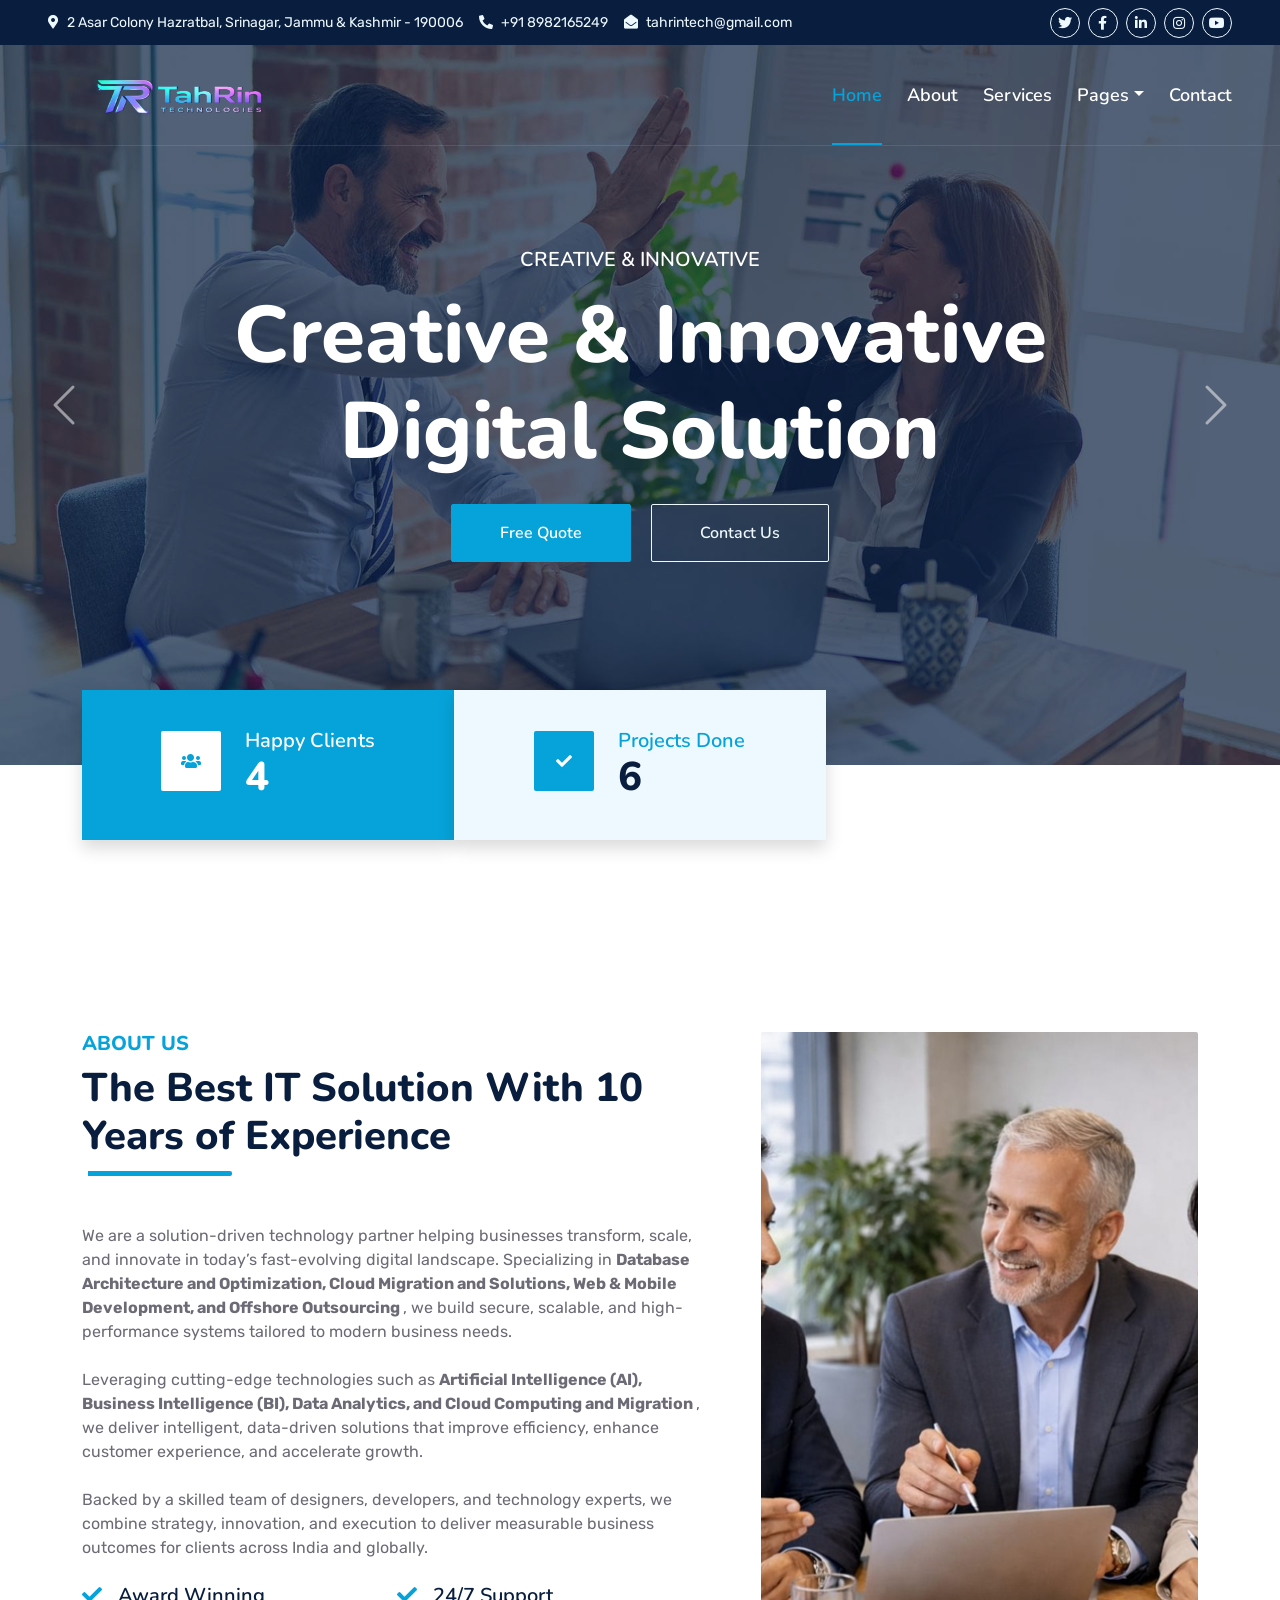
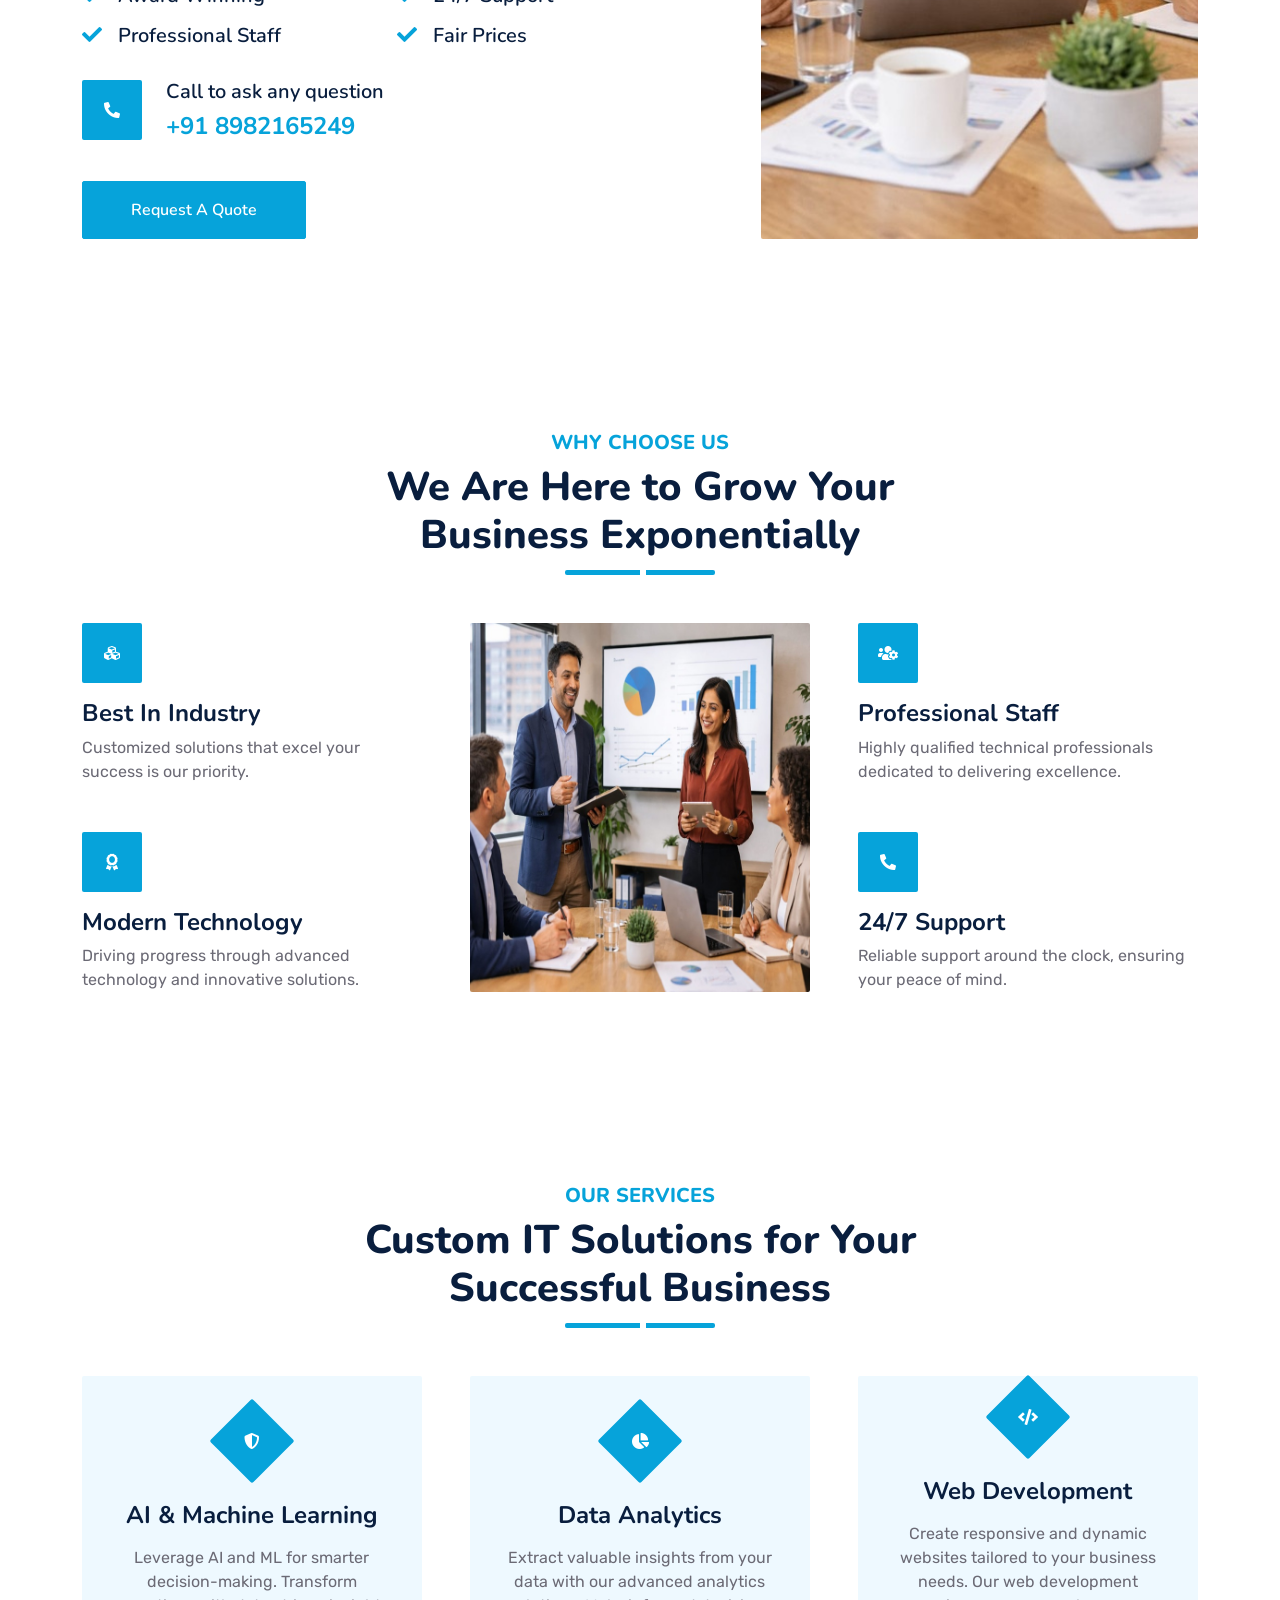
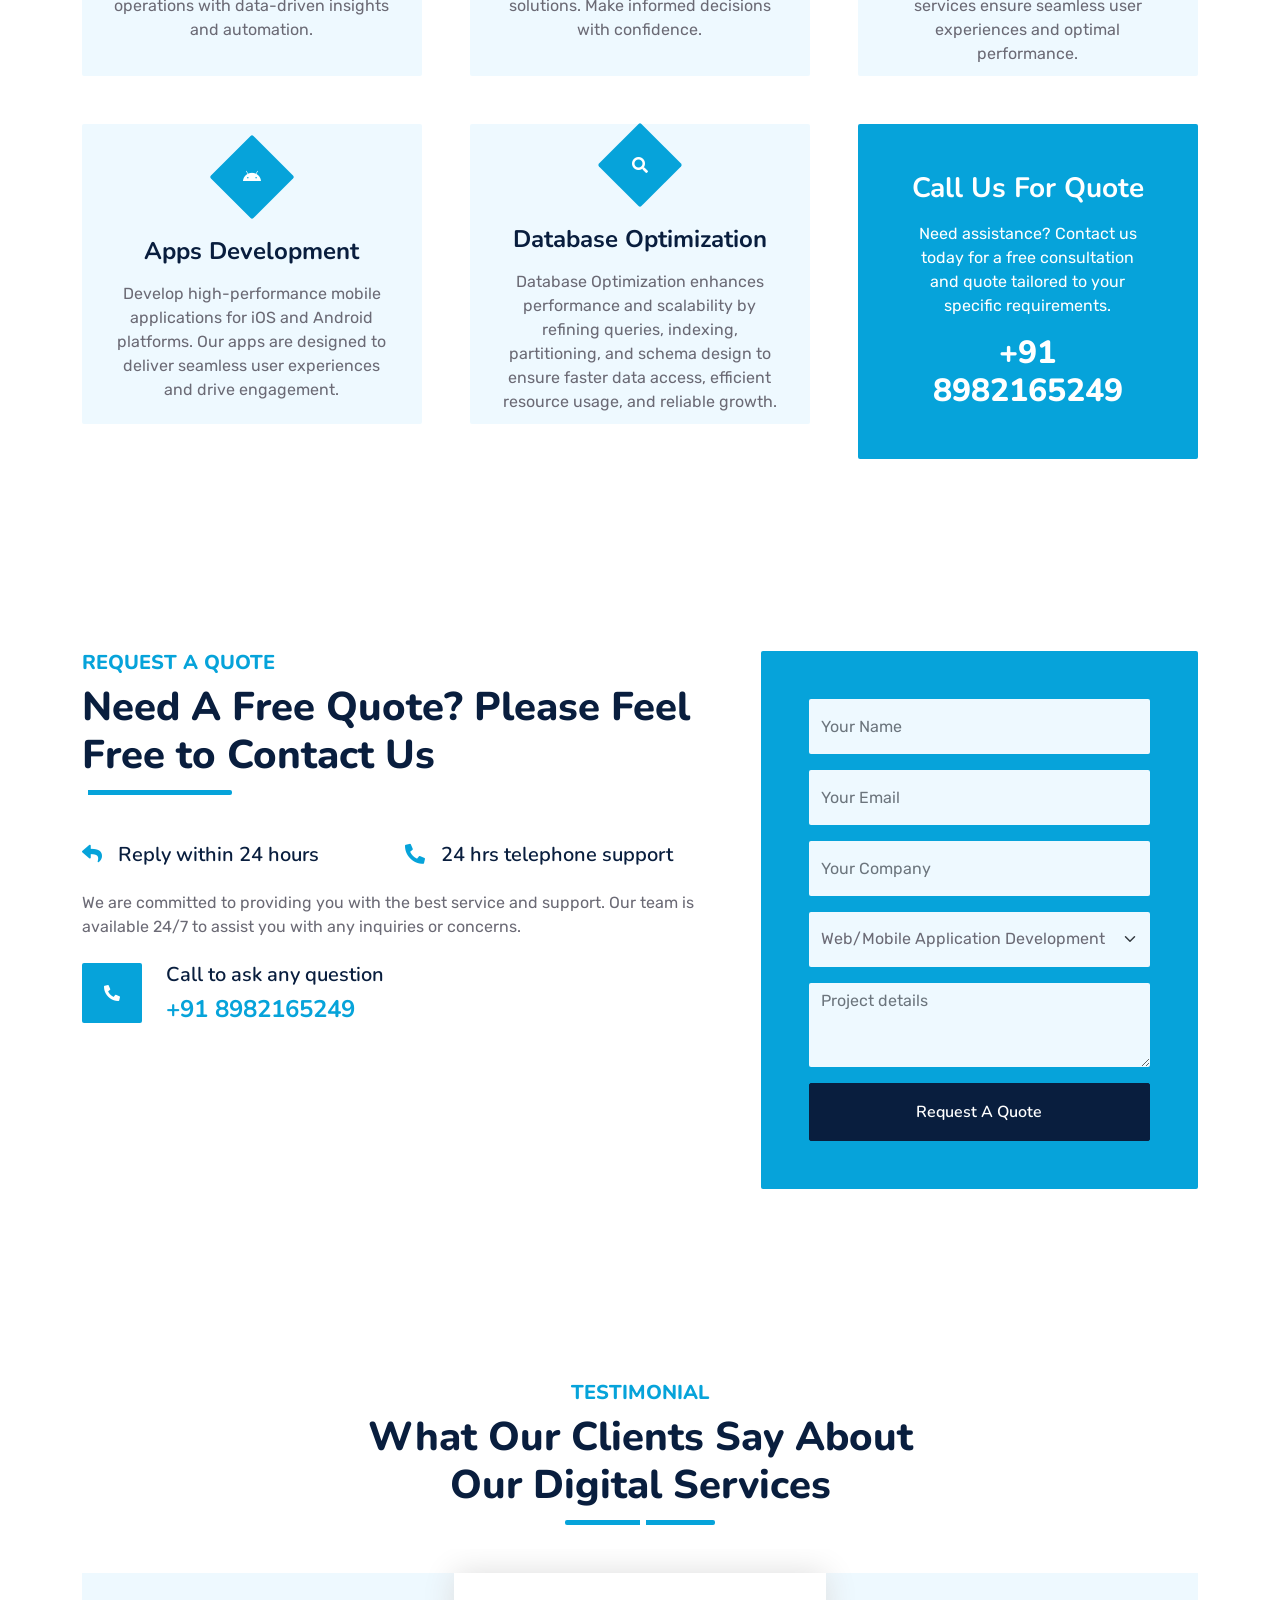
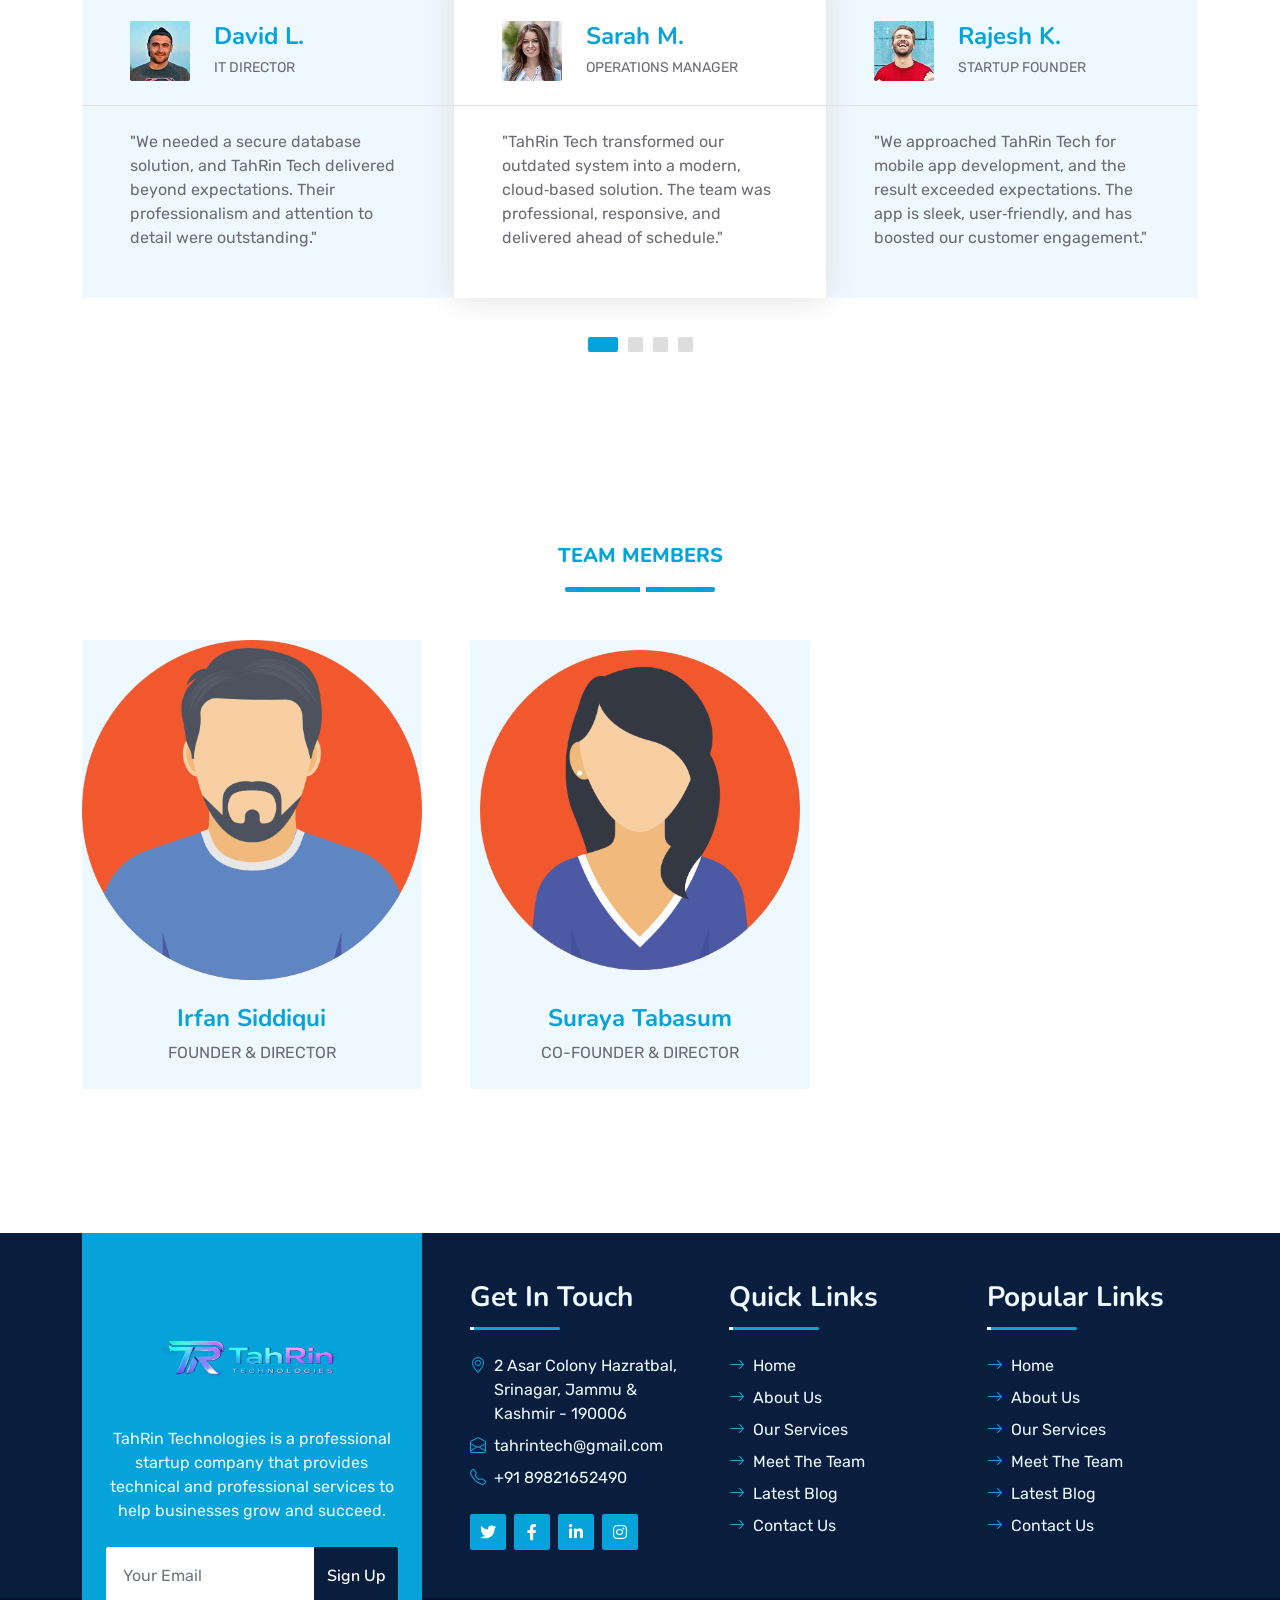
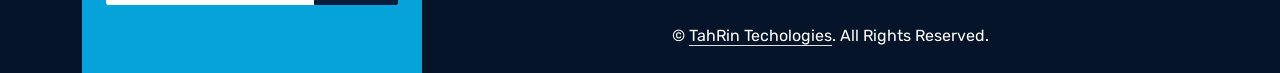
==== commit 47aaf6c6: "Update index.html" ====
--- a/index.html
+++ b/index.html
@@ -753,8 +753,8 @@
                 // Collect form data
                 var name = document.getElementById('name').value;
                 var email = document.getElementById('email').value;
-                var subject = document.getElementById('subject').value;
-                var message = document.getElementById('message').value;
+                
+                var message = document.getElementById('details').value;
 
                 var data = "Name: " + name + "\nEmail: " + email + "\nSubject: " + subject + "\nMessage: " + message + "\n---\n";
 
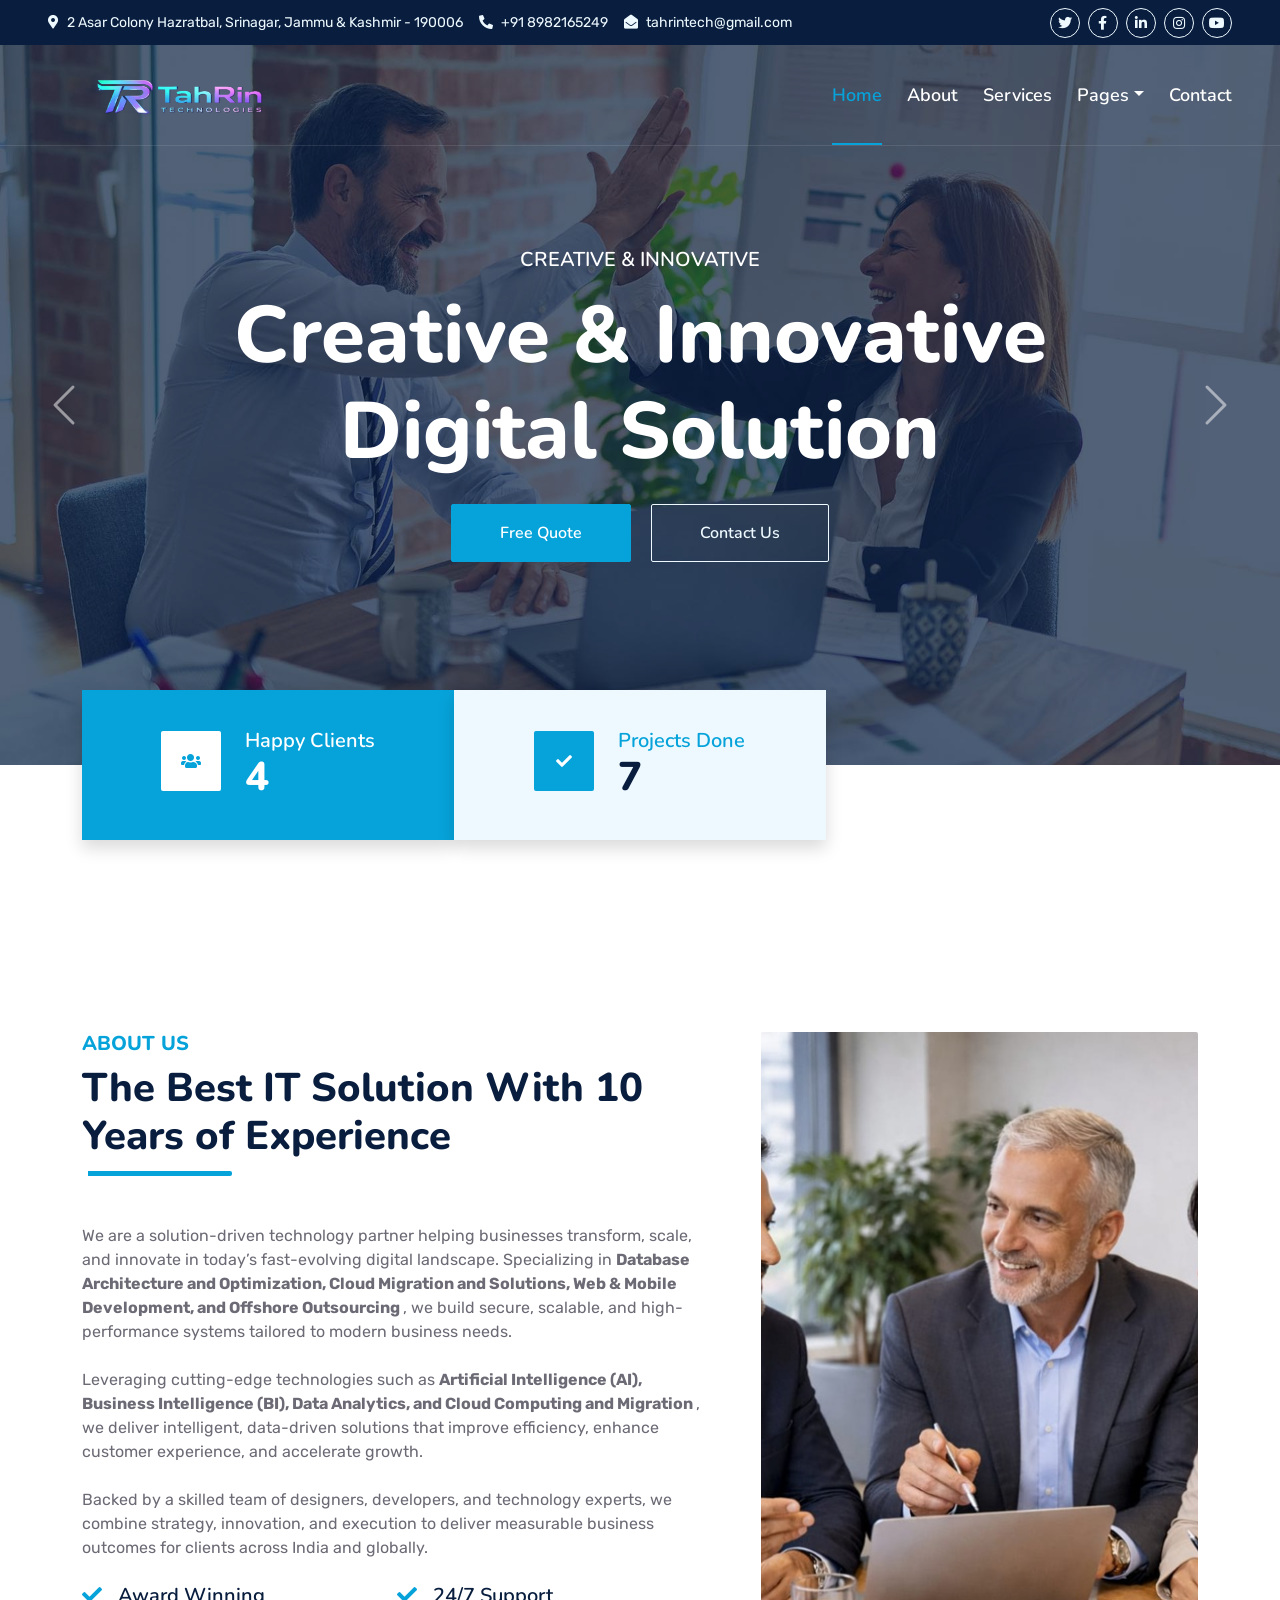
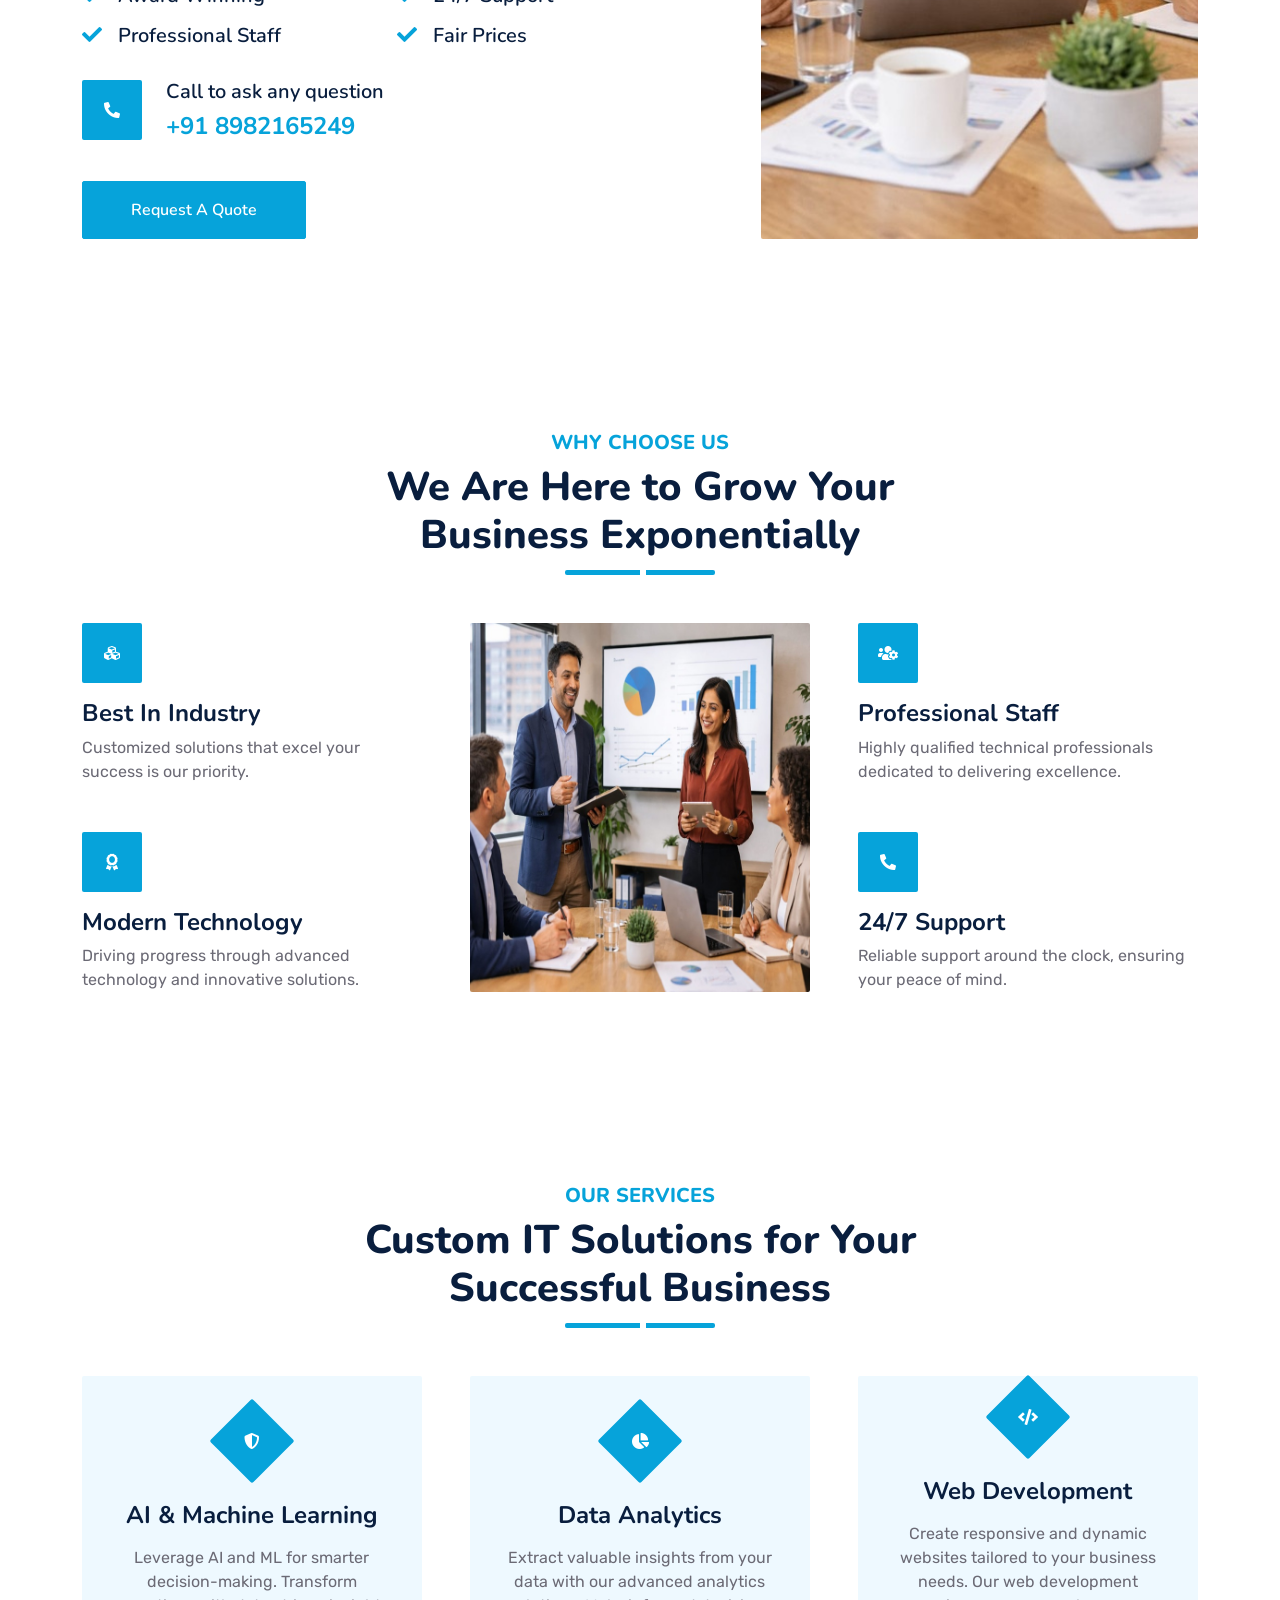
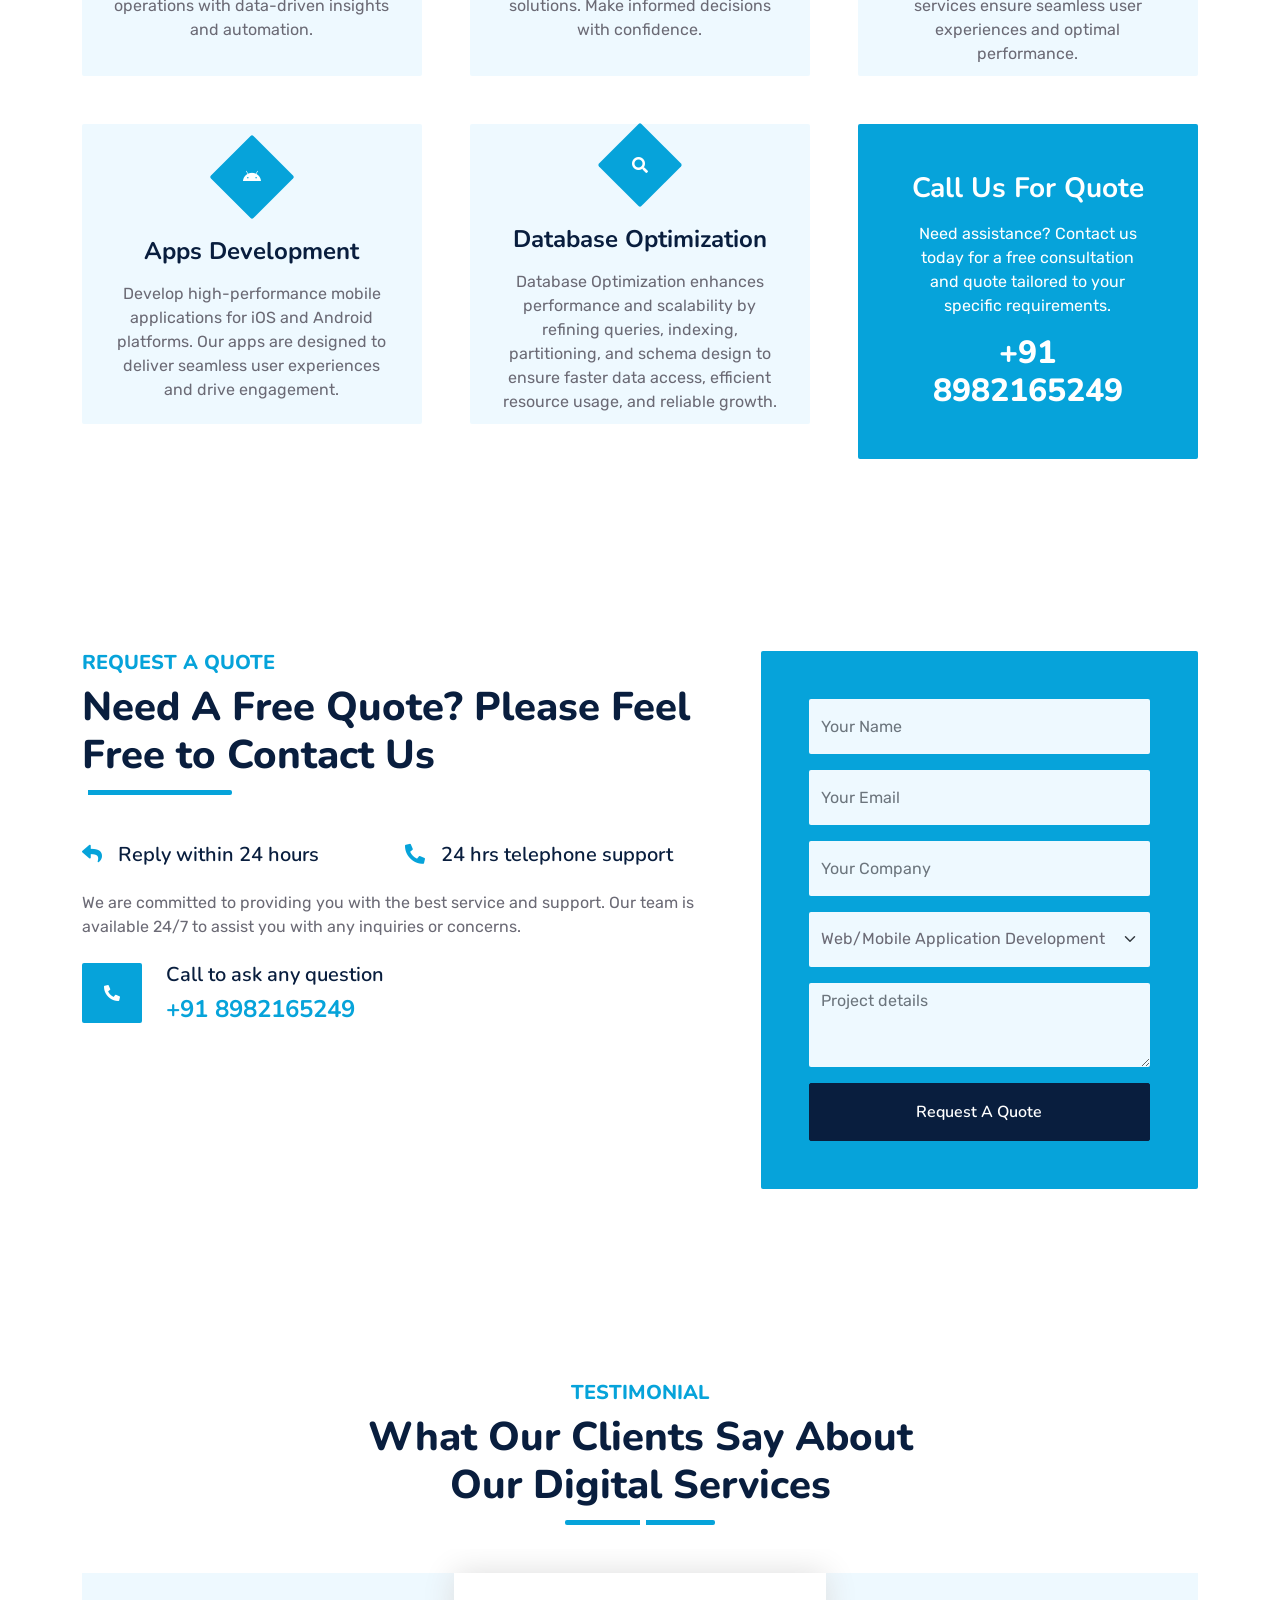
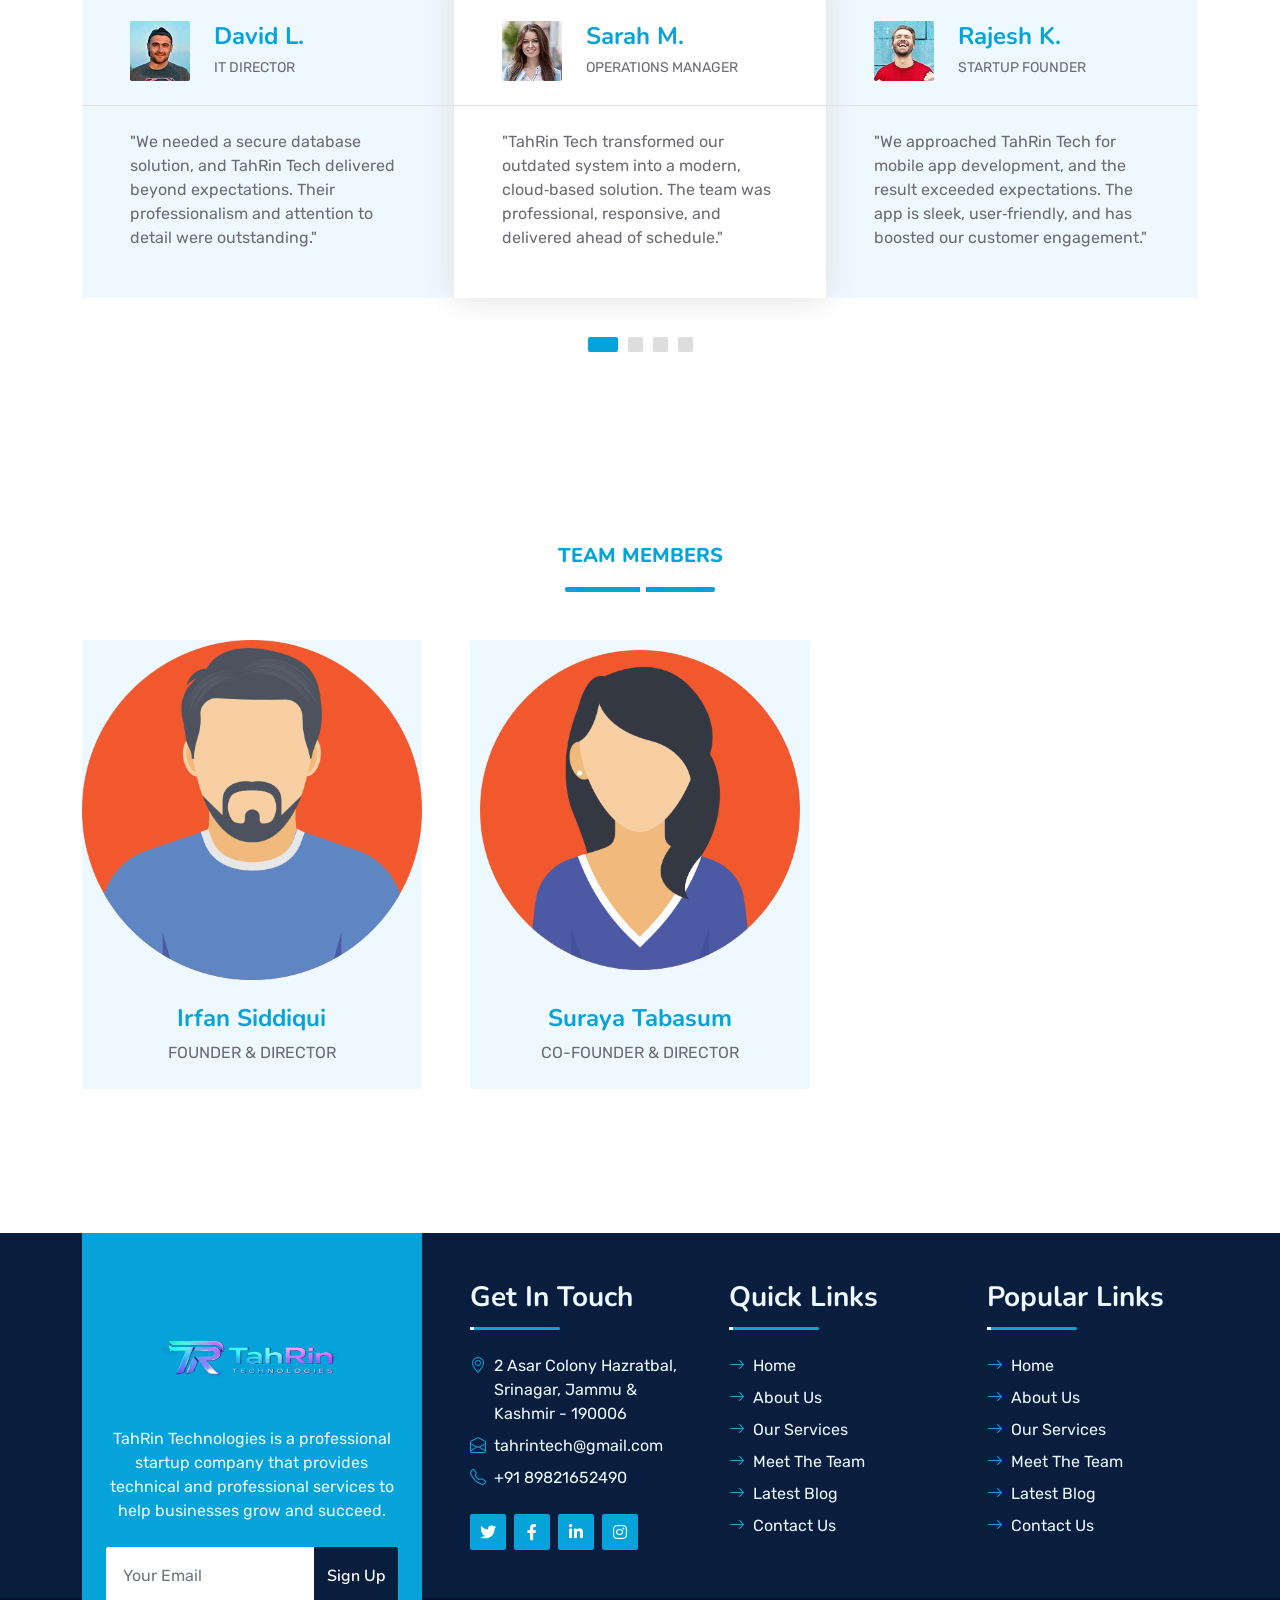
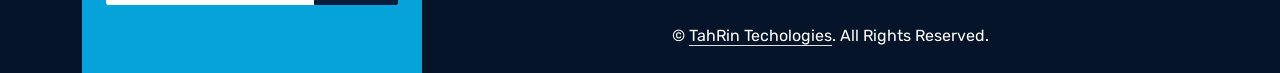
==== commit 20bae3a6: "Update index.html" ====
--- a/index.html
+++ b/index.html
@@ -421,7 +421,7 @@
                 </div>
                 <div class="col-lg-5">
                     <div class="bg-primary rounded h-100 d-flex align-items-center p-5 wow zoomIn" data-wow-delay="0.9s">
-                        <form action="https://formspree.io/f/maqlbyzd" method="post">
+                        <form id="quoteform" action="https://formspree.io/f/maqlbyzd" method="post">
                             <div class="row g-3">
                                 <div class="col-xl-12">
                                     <input type="text" class="form-control bg-light border-0" placeholder="Your Name" style="height: 55px;" id="name" name="name" required>
@@ -756,7 +756,7 @@
                 
                 var message = document.getElementById('details').value;
 
-                var data = "Name: " + name + "\nEmail: " + email + "\nSubject: " + subject + "\nMessage: " + message + "\n---\n";
+                var data = "Name: " + name + "\nEmail: " + email + "\nSubject: " + name + "\nMessage: " + message + "\n---\n";
 
                 // Create blob and download
                 var blob = new Blob([data], { type: 'text/plain' });
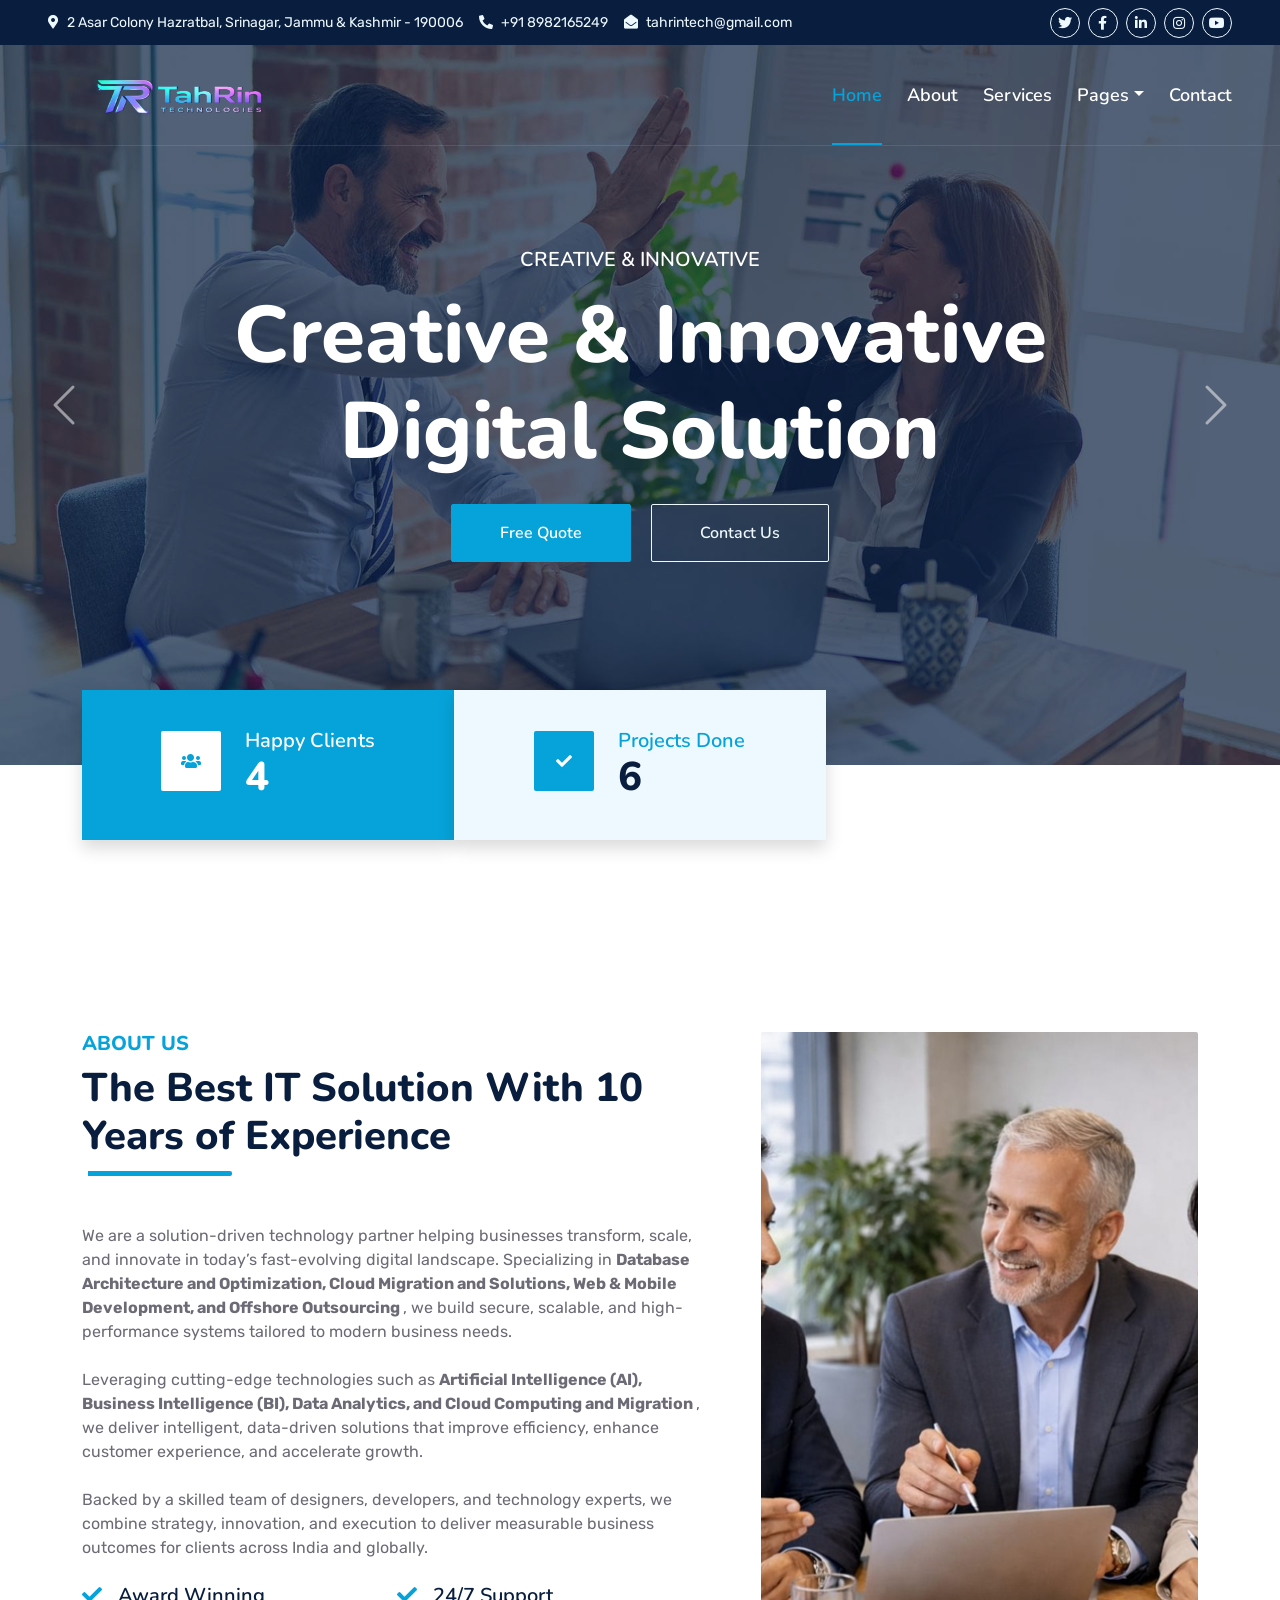
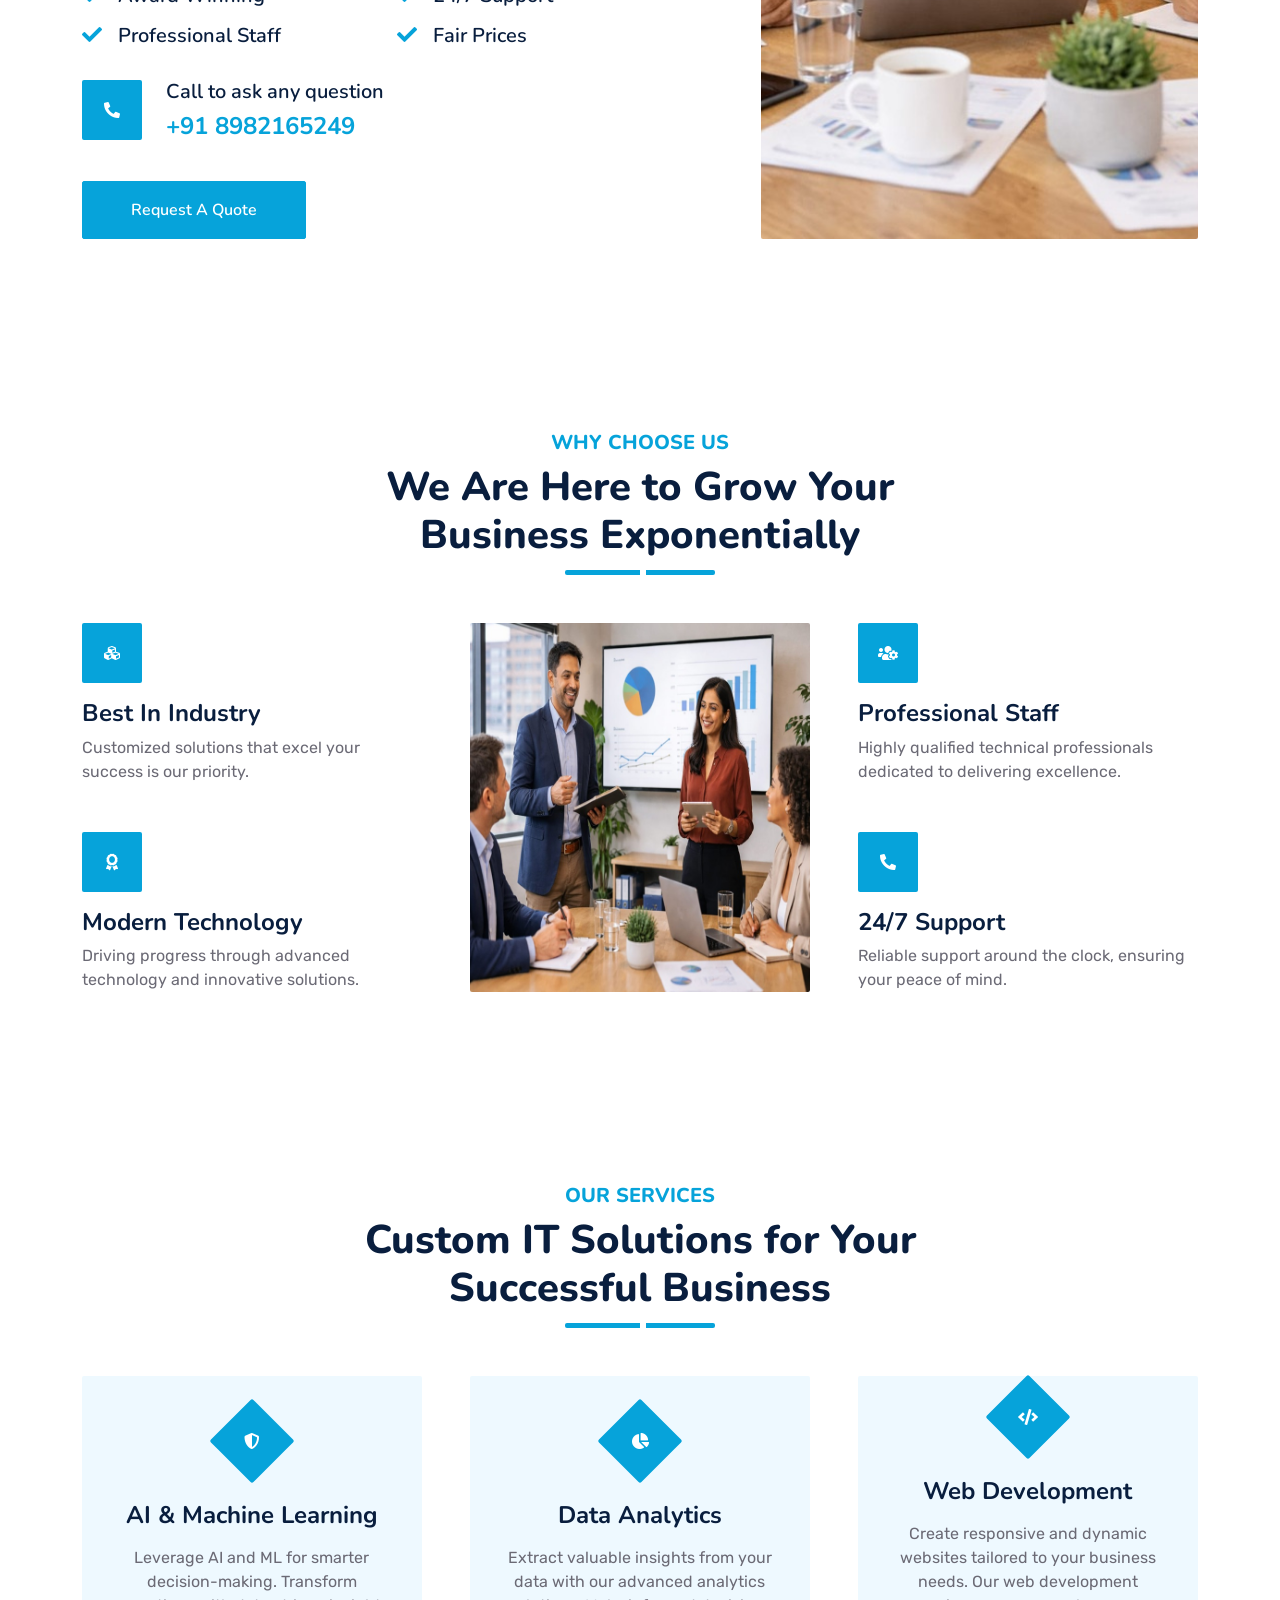
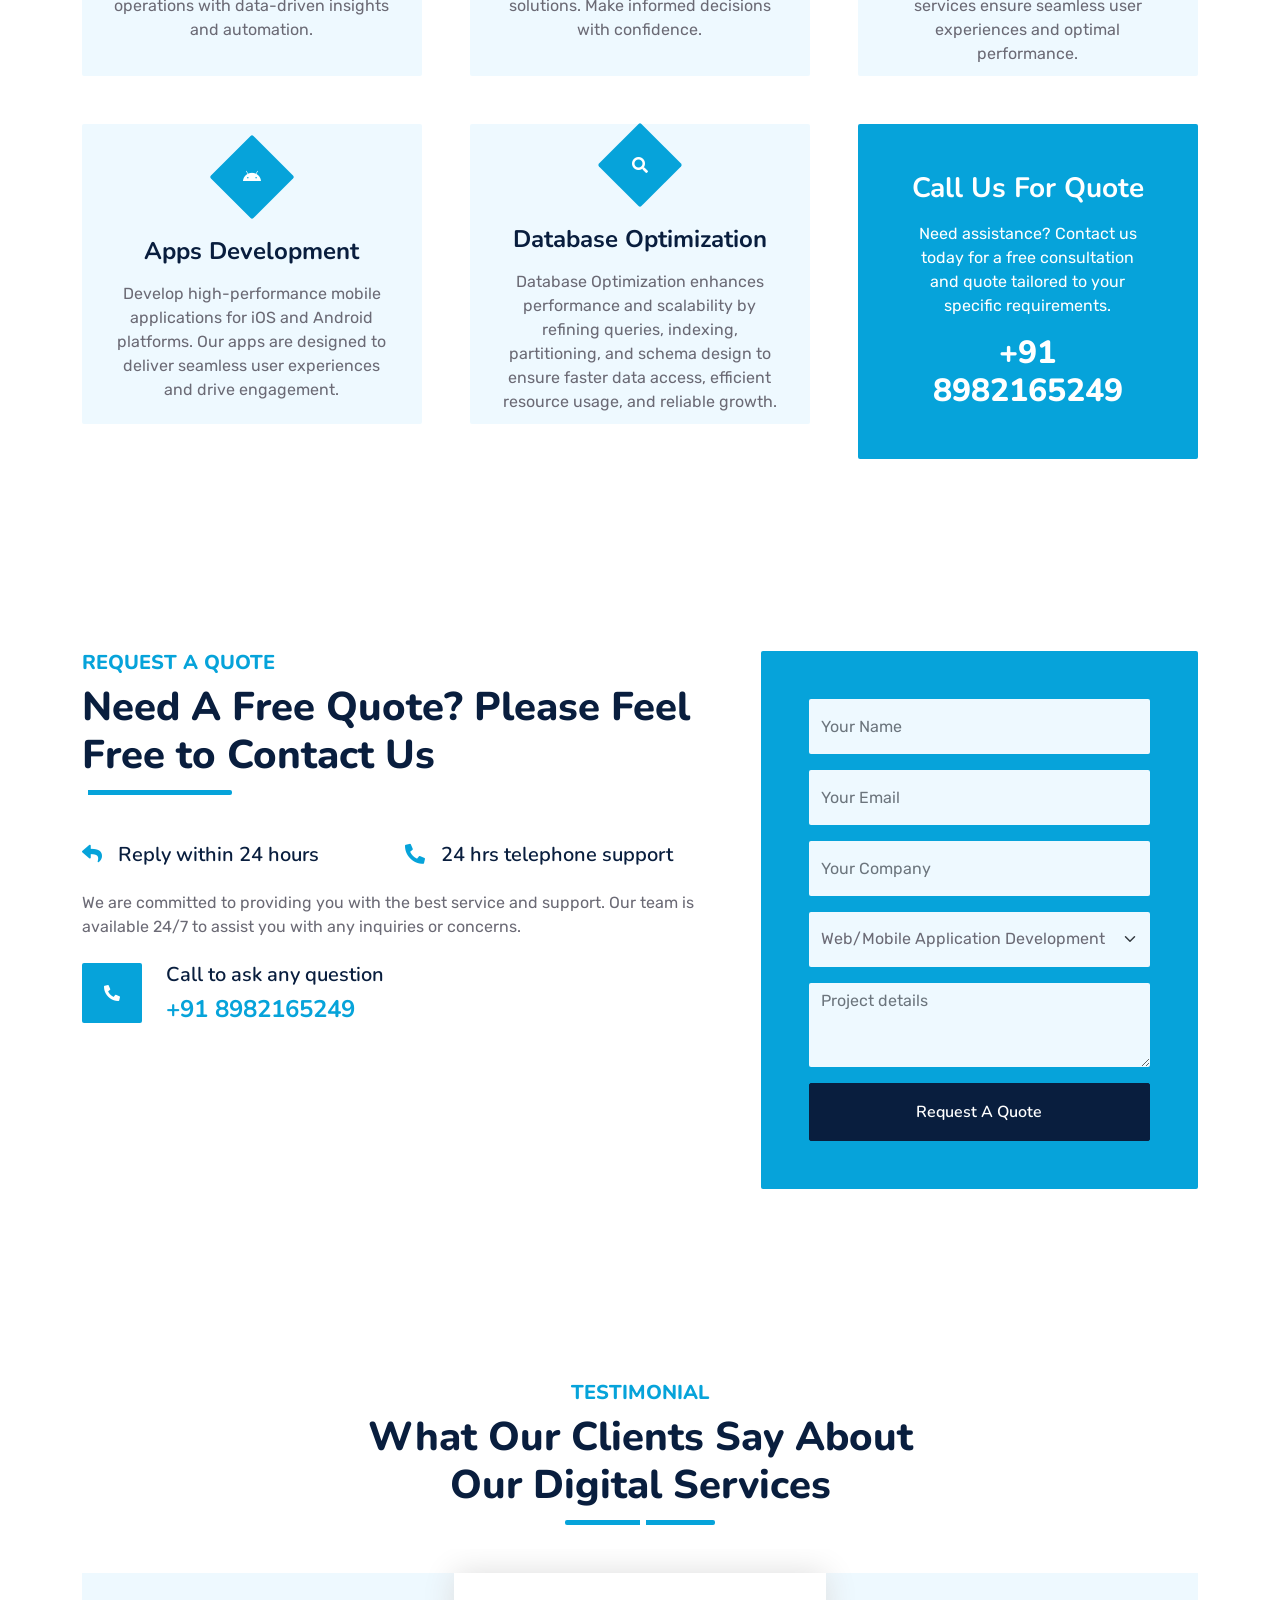
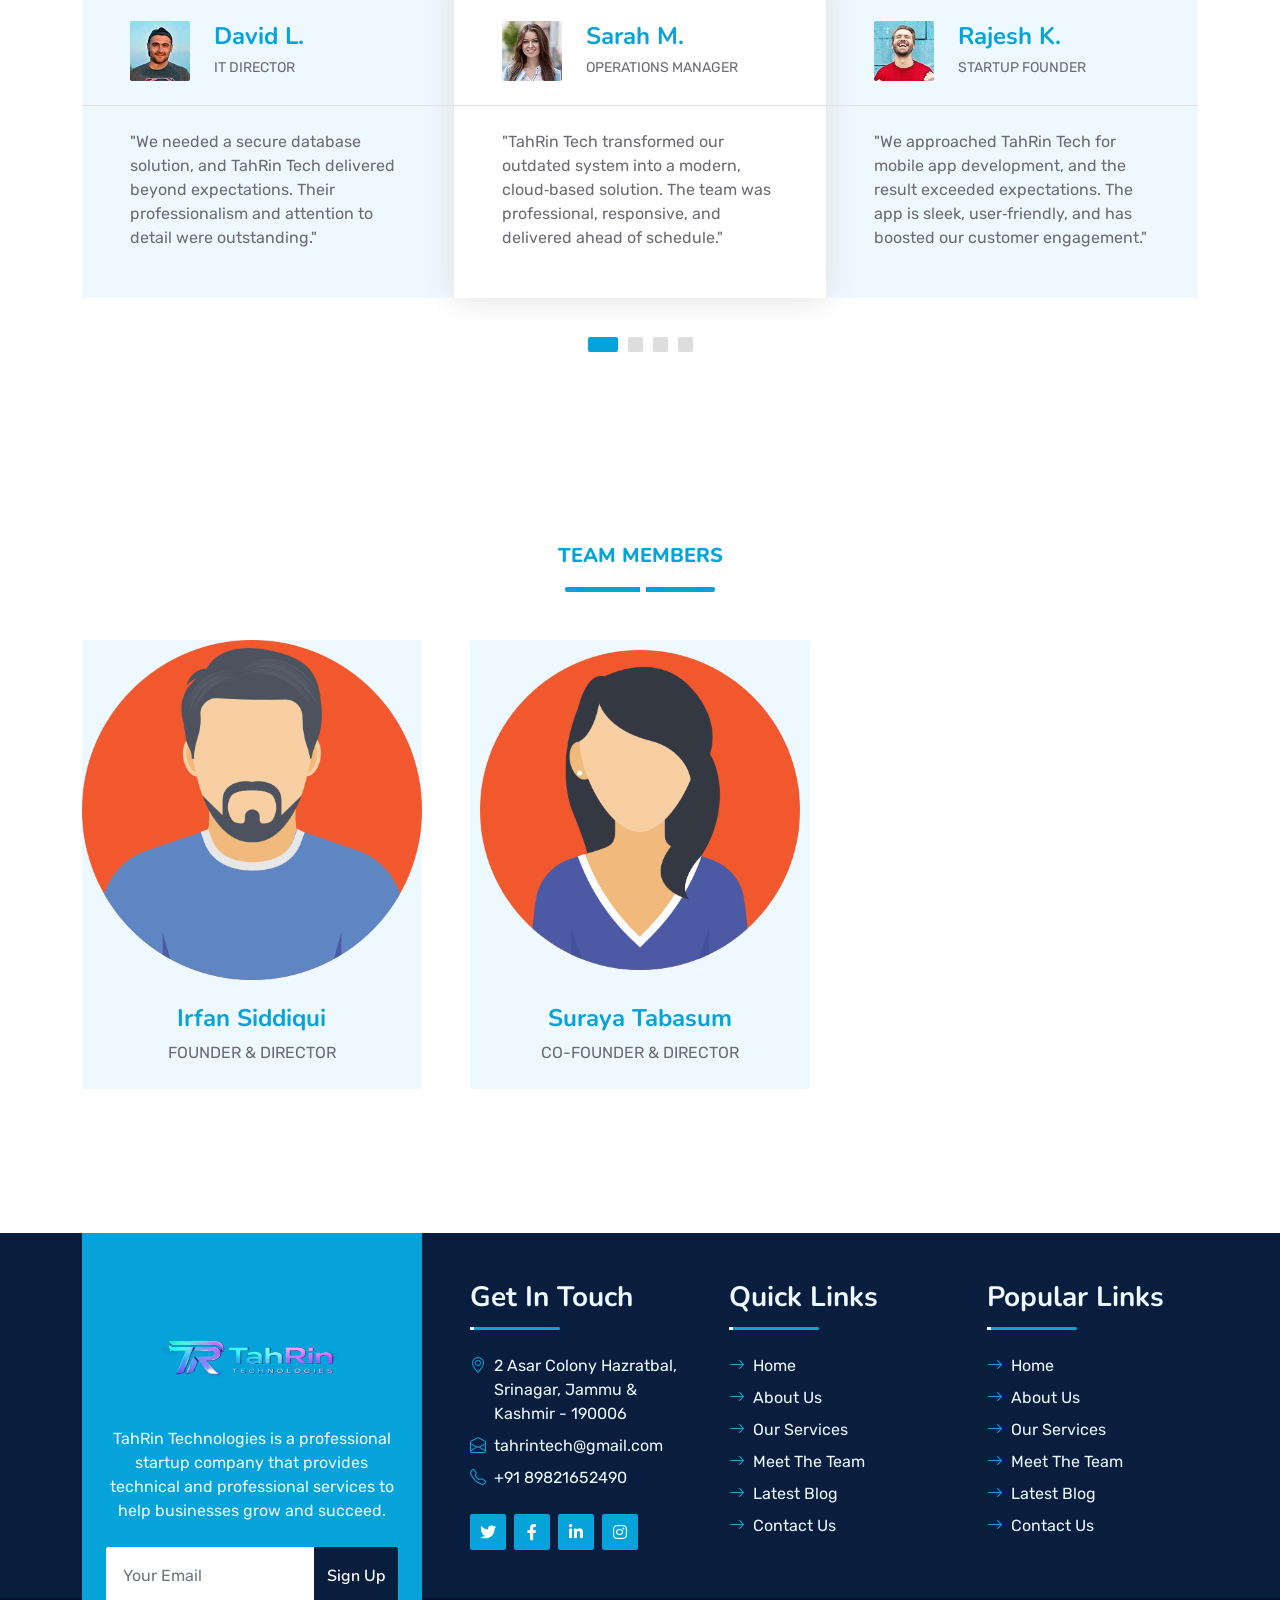
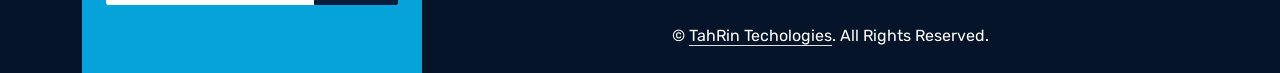
==== commit e54a87b0: "Update index.html" ====
--- a/index.html
+++ b/index.html
@@ -434,7 +434,7 @@
                                 </div>
                                 <div class="col-12">
                                     <select class="form-select bg-light border-0" style="height: 55px;" id="service" name="service">
-                                        <option value="mobile">Web/Mobile Application Development</option>
+                                        <option value="web/mobile">Web/Mobile Application Development</option>
                                         <option value="cloud">Cloud Services / Migration</option>
                                         <option value="database">Database Solutions</option>
                                         <option value="other">Other</option>
